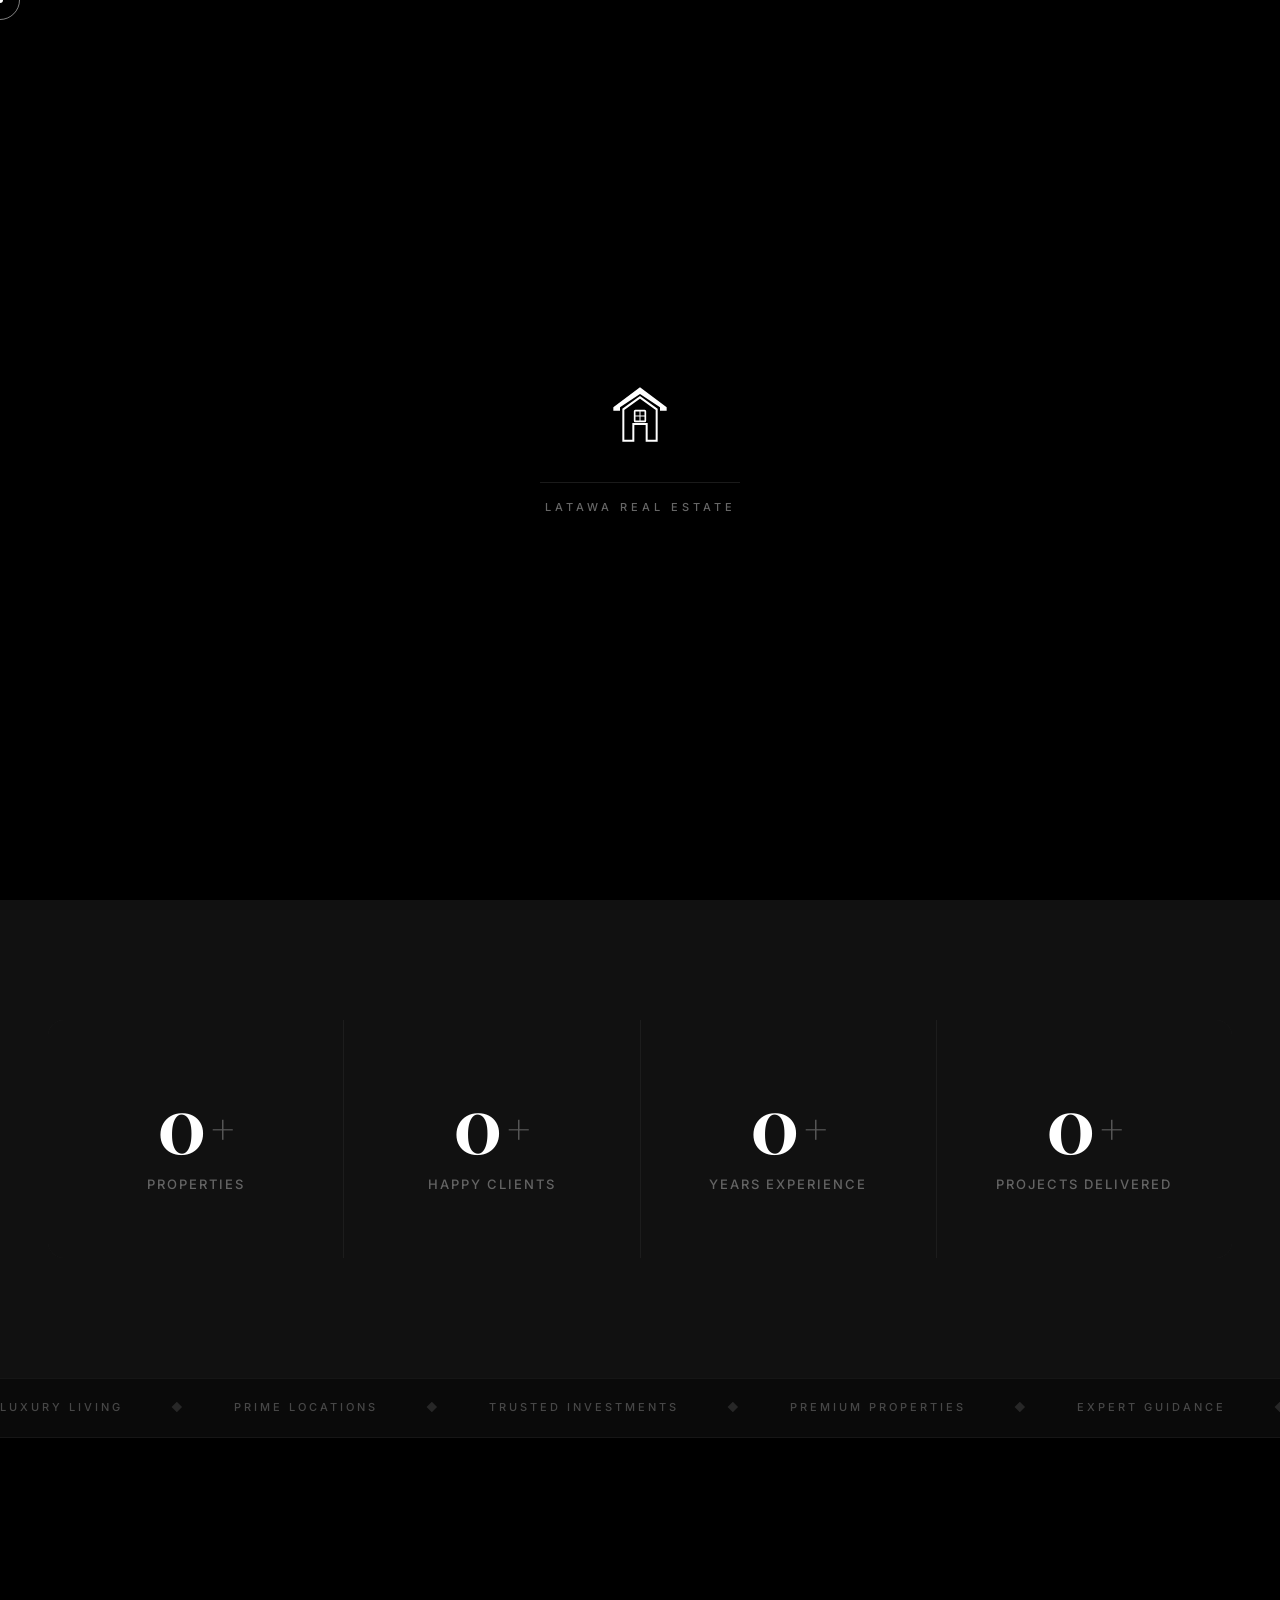
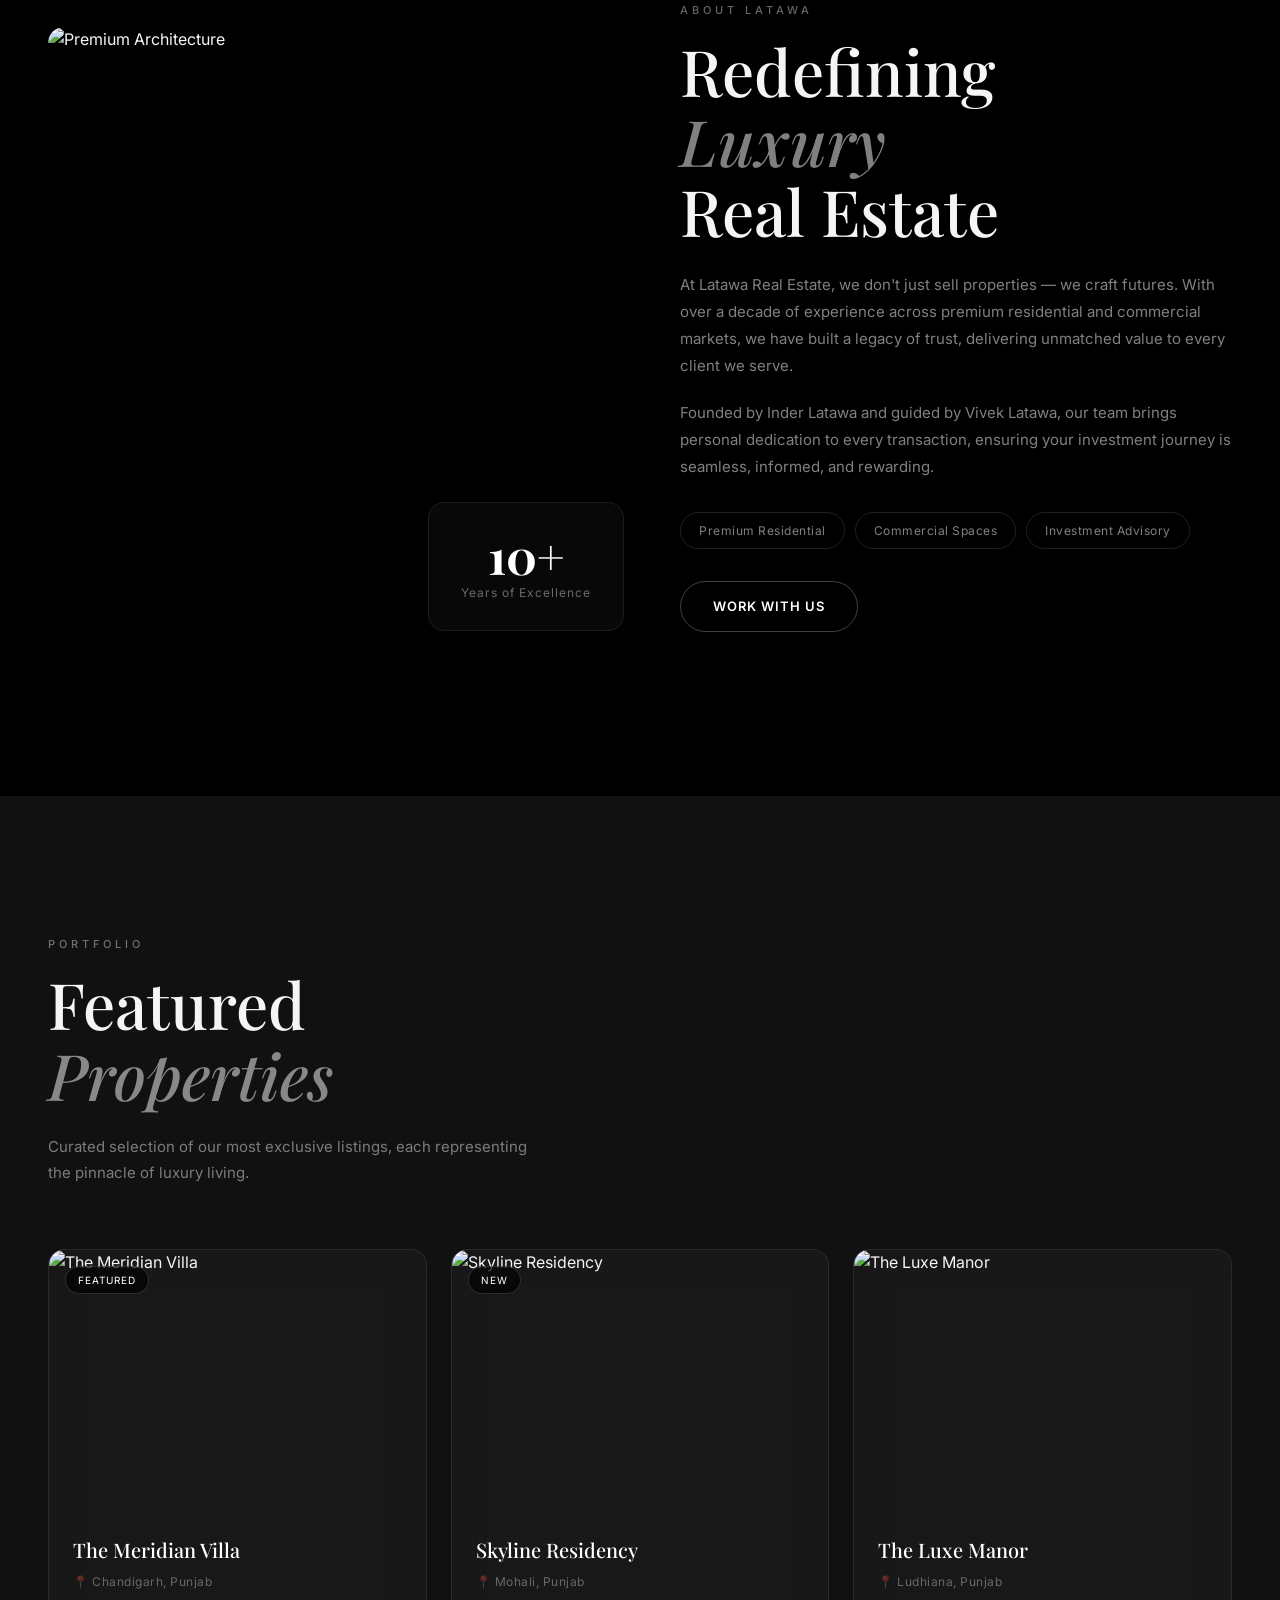
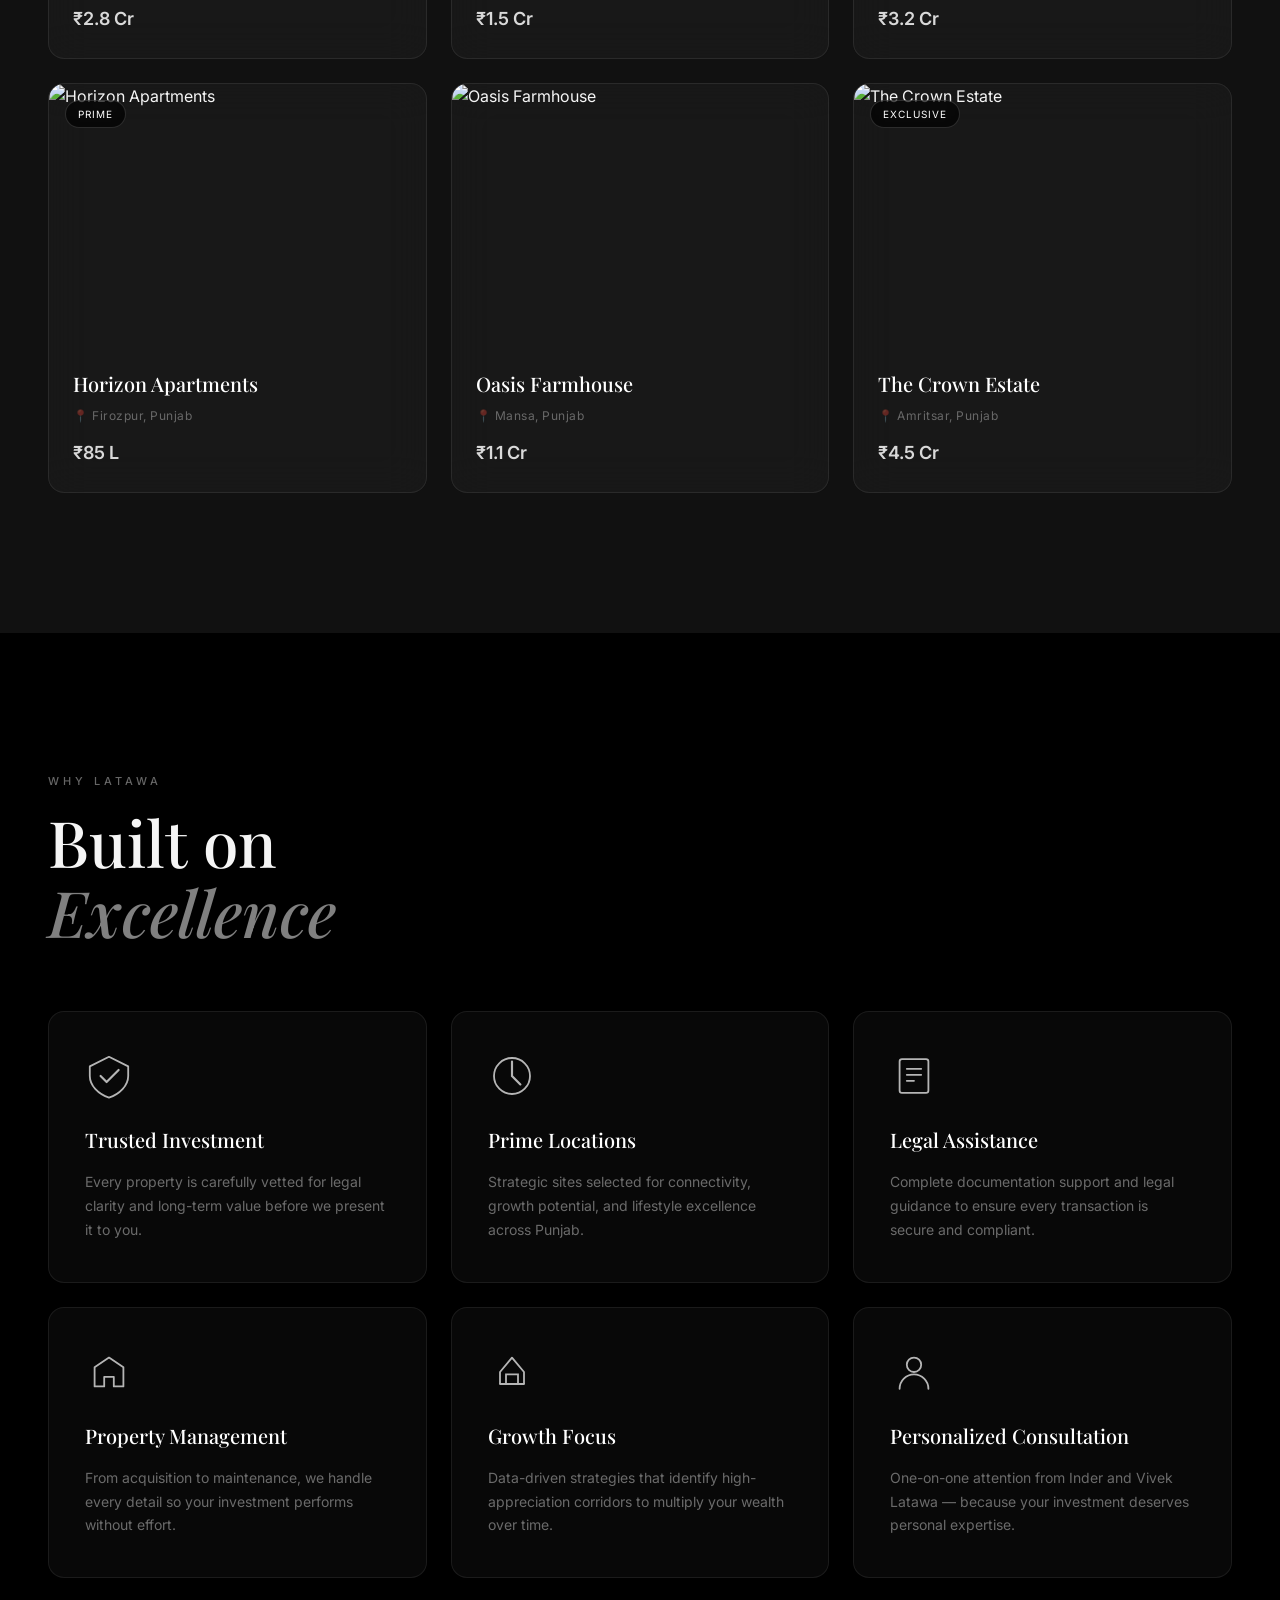
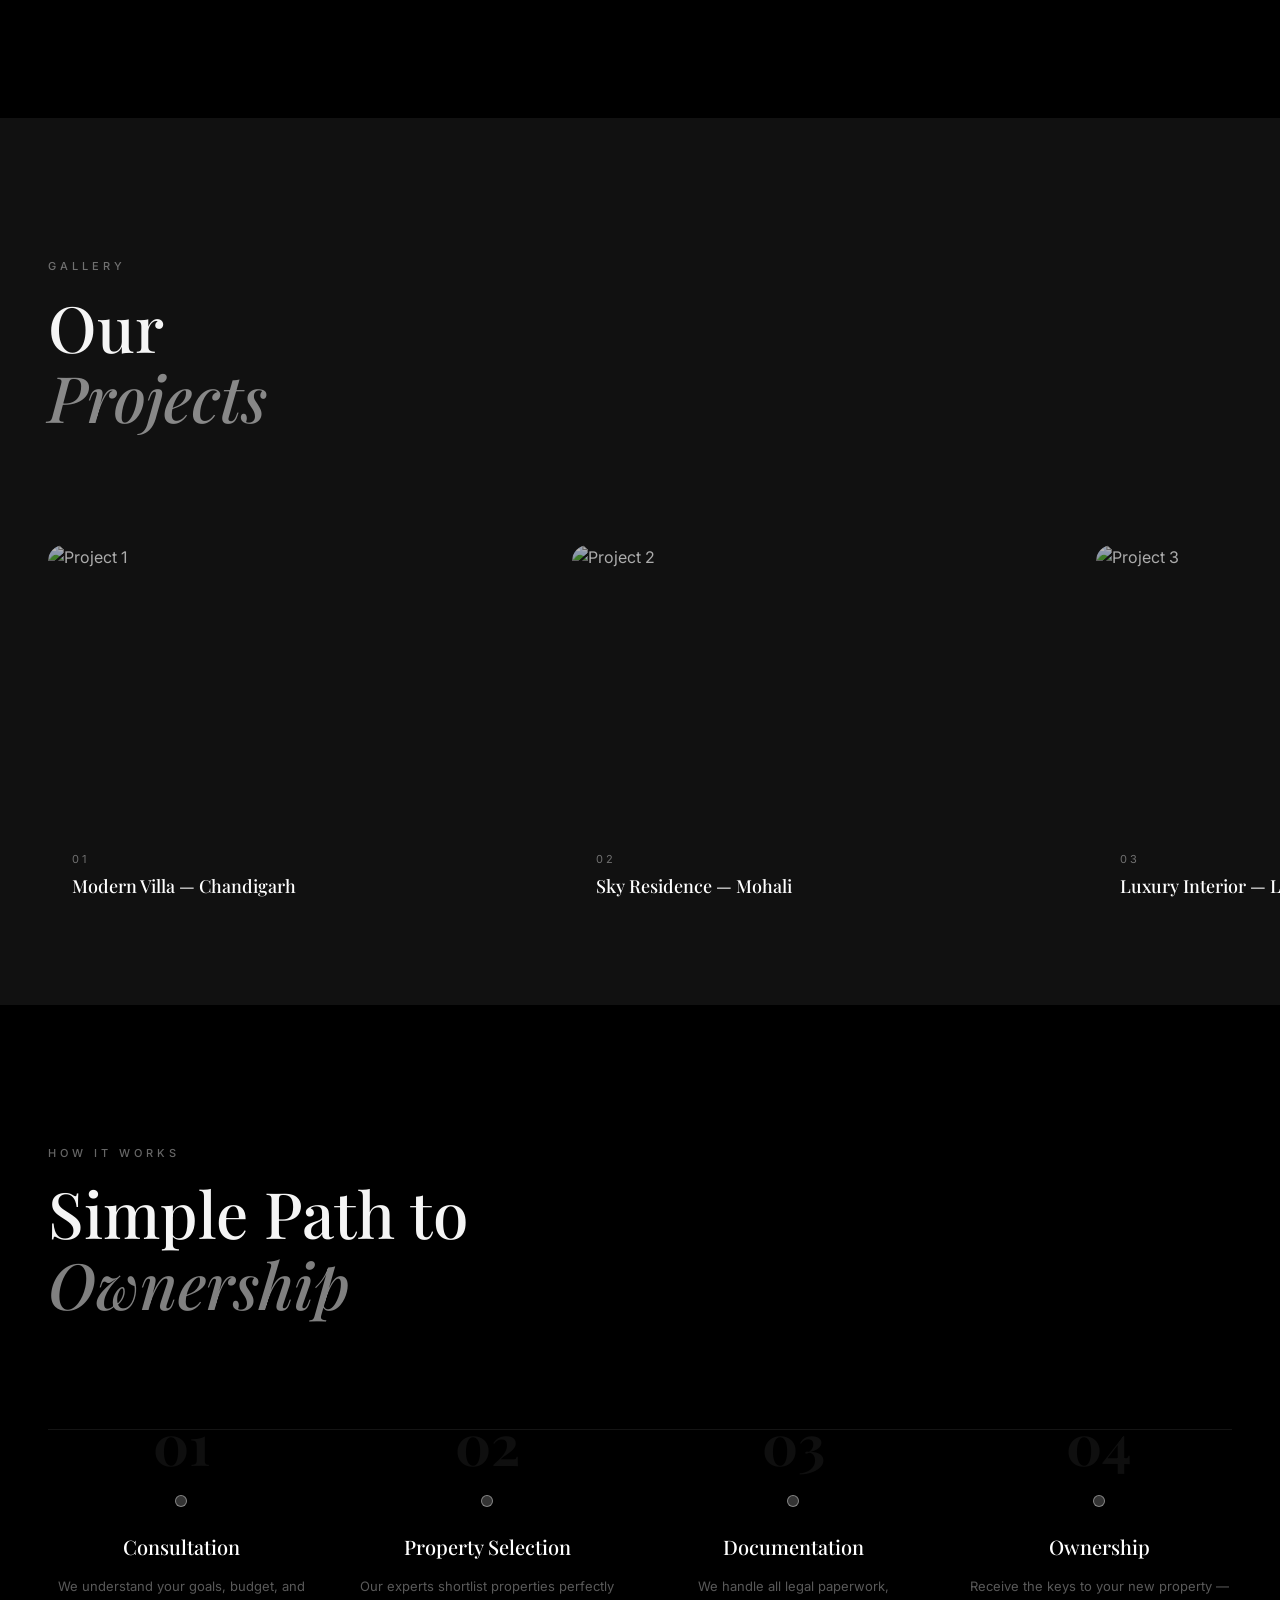
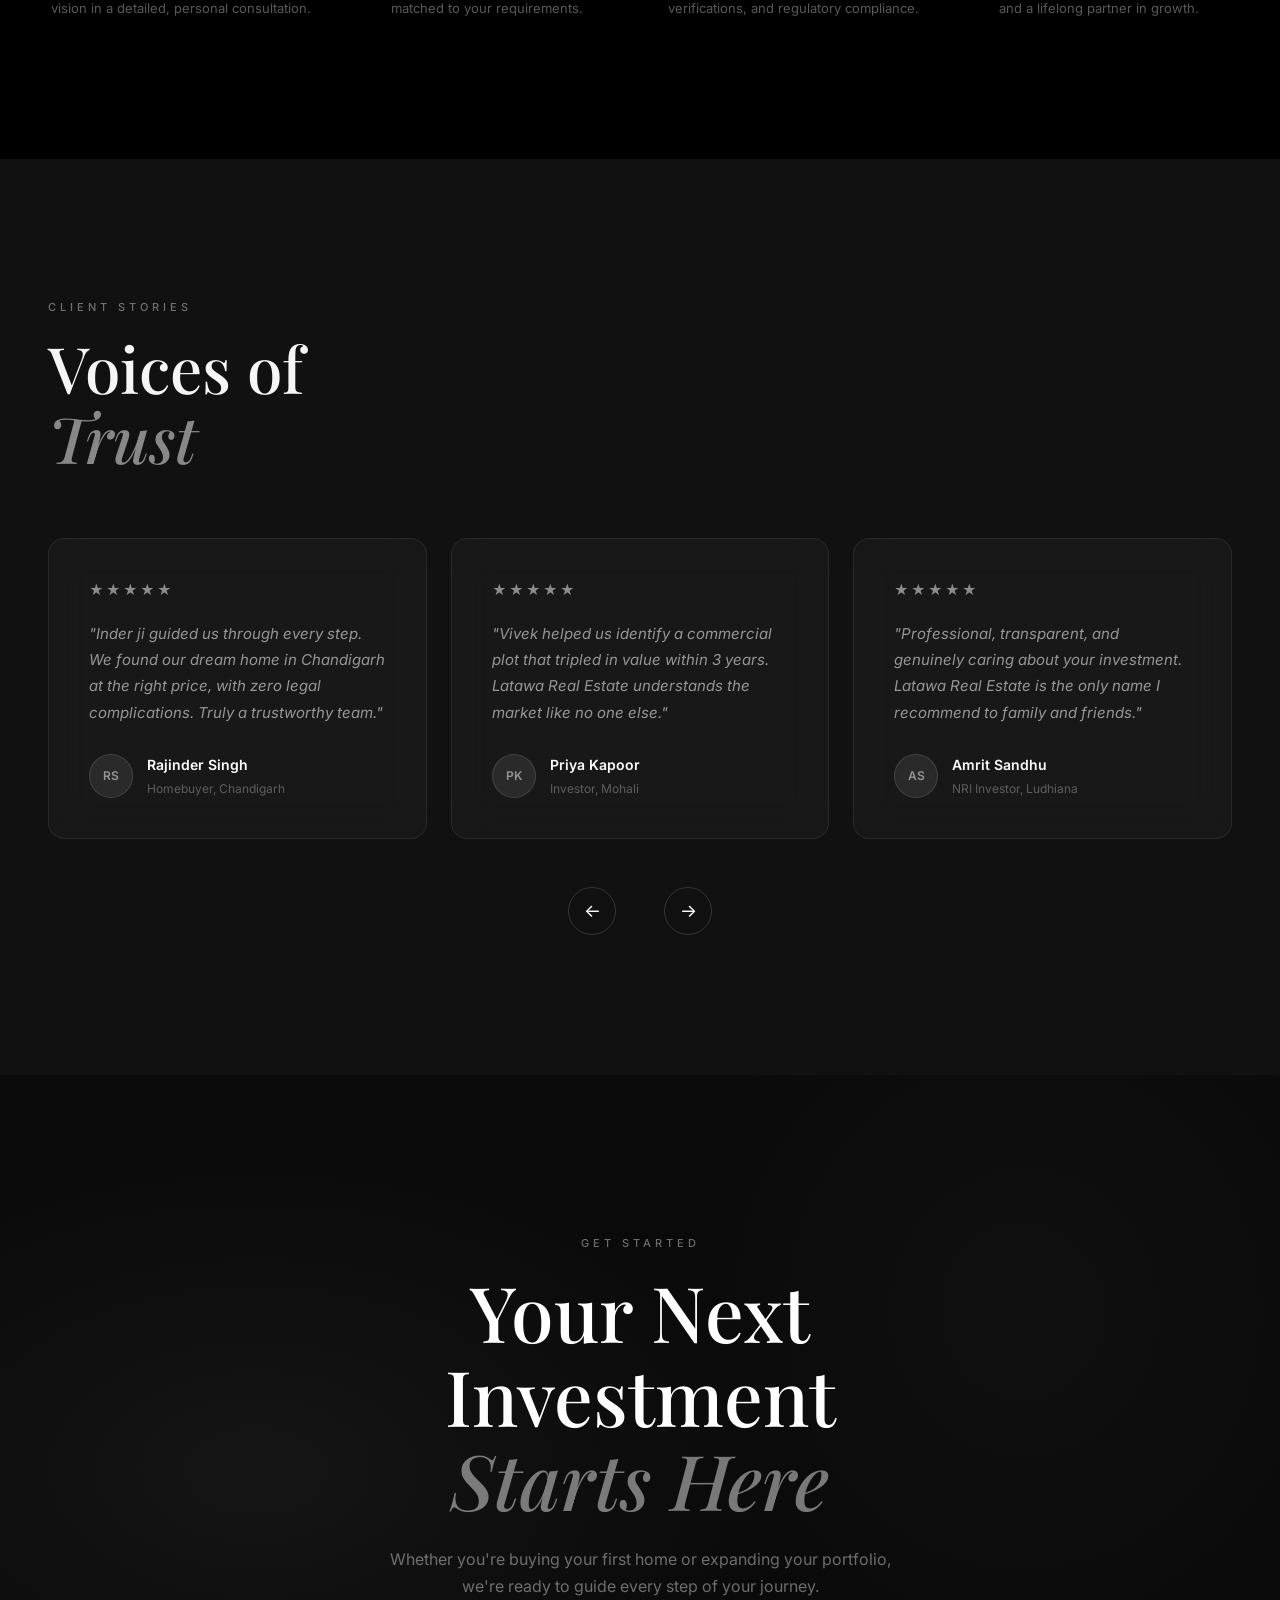
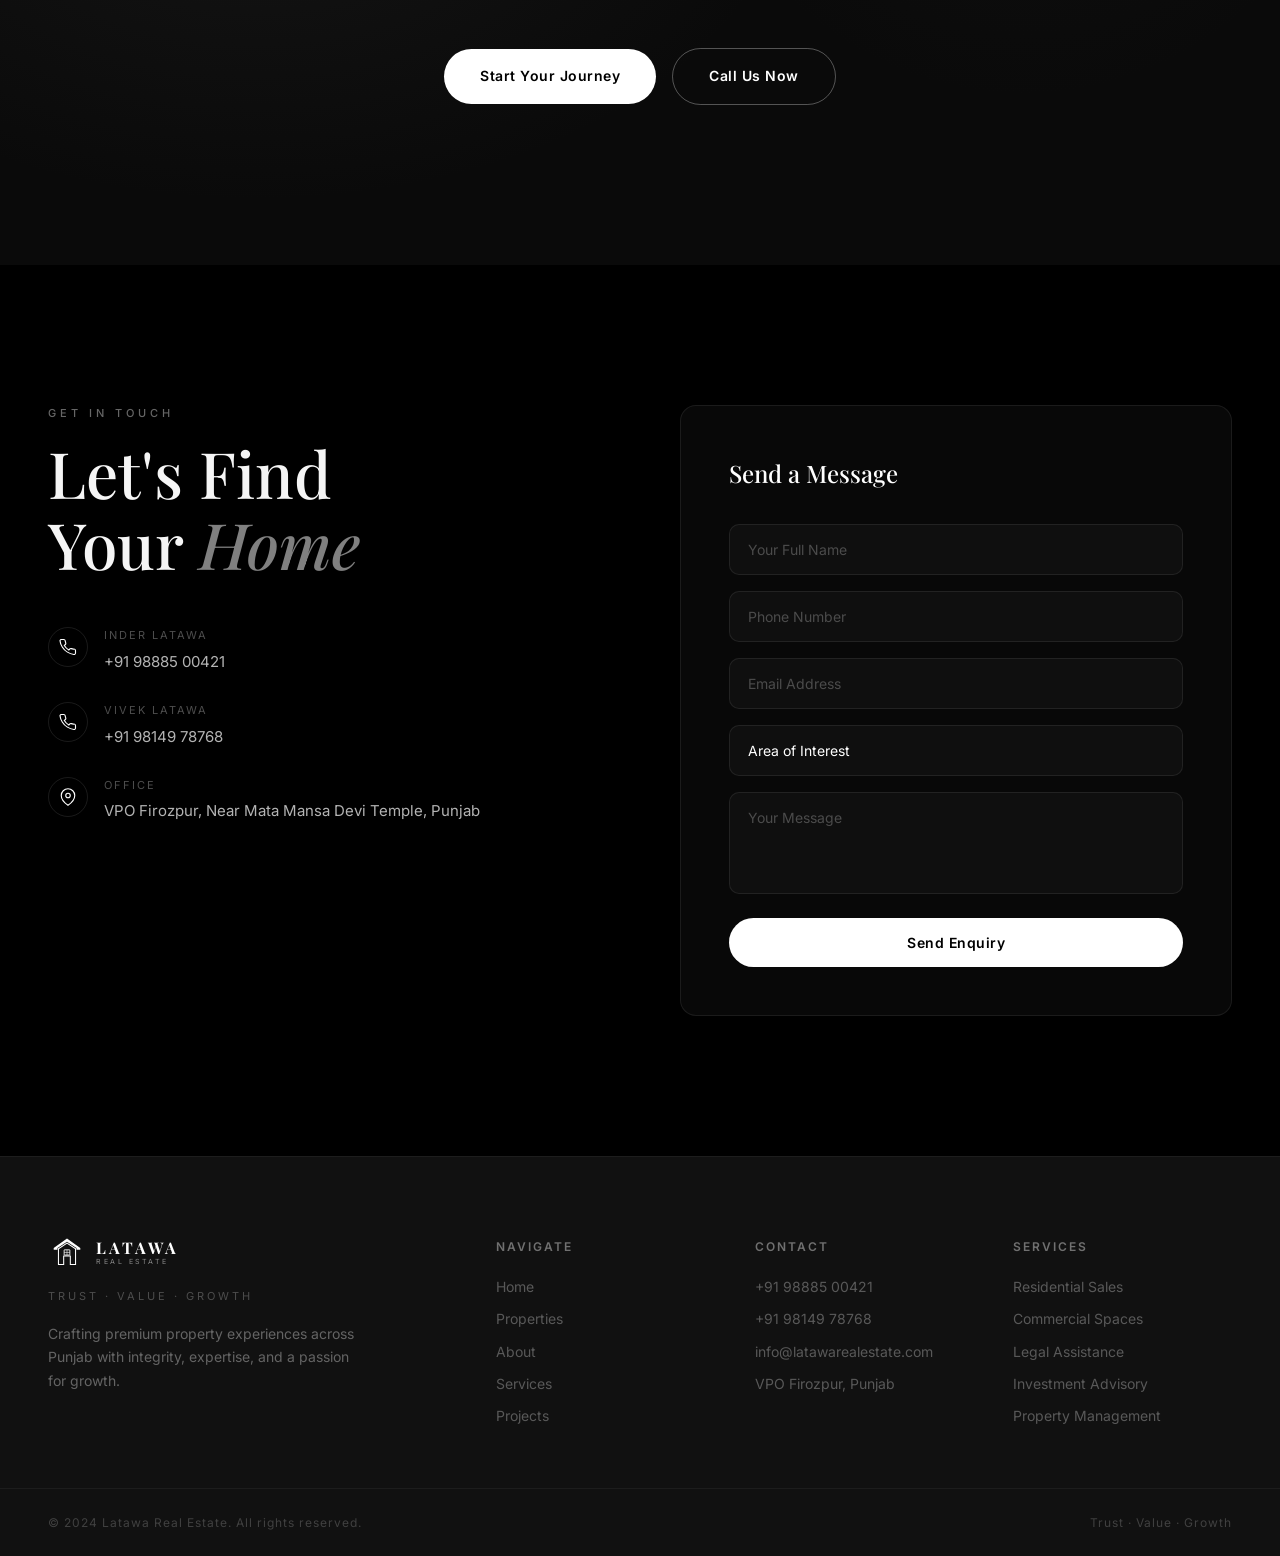
==== index.html @ dd22f83c "first commit" ====
<!DOCTYPE html>
<html lang="en">
<head>
  <meta charset="UTF-8" />
  <meta name="viewport" content="width=device-width, initial-scale=1.0" />
  <title>LATAWA REAL ESTATE — Trust • Value • Growth</title>
  <link rel="preconnect" href="https://fonts.googleapis.com" />
  <link rel="preconnect" href="https://fonts.gstatic.com" crossorigin />
  <link href="https://fonts.googleapis.com/css2?family=Playfair+Display:ital,wght@0,400;0,500;0,600;0,700;1,400;1,500&family=Inter:wght@300;400;500;600;700&display=swap" rel="stylesheet" />
  <!-- GSAP -->
  <script src="https://cdnjs.cloudflare.com/ajax/libs/gsap/3.12.5/gsap.min.js"></script>
  <script src="https://cdnjs.cloudflare.com/ajax/libs/gsap/3.12.5/ScrollTrigger.min.js"></script>
  <script src="https://cdnjs.cloudflare.com/ajax/libs/gsap/3.12.5/ScrollToPlugin.min.js"></script>
  <!-- Lenis -->
  <script src="https://cdn.jsdelivr.net/npm/@studio-freight/lenis@1.0.42/dist/lenis.umd.js"></script>
  <!-- SplitType -->
  <script src="https://cdn.jsdelivr.net/npm/split-type@0.3.4/umd/index.min.js"></script>
  <!-- Three.js -->
  <script src="https://cdnjs.cloudflare.com/ajax/libs/three.js/r128/three.min.js"></script>
  <link rel="stylesheet" href="style.css" />
</head>
<body>

  <!-- Mouse Follower -->
  <div class="cursor" id="cursor"></div>
  <div class="cursor-dot" id="cursorDot"></div>

  <!-- Preloader -->
  <div class="preloader" id="preloader">
    <div class="preloader-inner">
      <div class="preloader-logo">
        <svg viewBox="0 0 120 100" fill="none" xmlns="http://www.w3.org/2000/svg" class="logo-svg-pre">
          <path d="M60 5 L100 35 L100 40 L90 40 L90 35 L60 15 L30 35 L30 40 L20 40 L20 35 Z" fill="white"/>
          <path d="M35 38 L35 85 L50 85 L50 60 L70 60 L70 85 L85 85 L85 38 L60 20 Z" fill="none" stroke="white" stroke-width="3"/>
          <rect x="52" y="40" width="16" height="16" rx="1" fill="none" stroke="white" stroke-width="2.5"/>
          <line x1="60" y1="40" x2="60" y2="56" stroke="white" stroke-width="1.5"/>
          <line x1="52" y1="48" x2="68" y2="48" stroke="white" stroke-width="1.5"/>
        </svg>
      </div>
      <div class="preloader-bar"><div class="preloader-fill" id="preloaderFill"></div></div>
      <p class="preloader-text">LATAWA REAL ESTATE</p>
    </div>
  </div>

  <!-- Navigation -->
  <nav class="navbar" id="navbar">
    <div class="nav-container">
      <a href="#hero" class="nav-logo">
        <svg viewBox="0 0 80 66" fill="none" xmlns="http://www.w3.org/2000/svg" class="logo-svg">
          <path d="M40 3 L68 23 L68 27 L60 27 L60 23 L40 10 L20 23 L20 27 L12 27 L12 23 Z" fill="white"/>
          <path d="M22 25 L22 58 L33 58 L33 40 L47 40 L47 58 L58 58 L58 25 L40 13 Z" fill="none" stroke="white" stroke-width="2.2"/>
          <rect x="34" y="27" width="12" height="11" rx="0.5" fill="none" stroke="white" stroke-width="1.8"/>
          <line x1="40" y1="27" x2="40" y2="38" stroke="white" stroke-width="1.2"/>
          <line x1="34" y1="32.5" x2="46" y2="32.5" stroke="white" stroke-width="1.2"/>
        </svg>
        <div class="logo-text">
          <span class="logo-name">LATAWA</span>
          <span class="logo-sub">REAL ESTATE</span>
        </div>
      </a>
      <ul class="nav-links">
        <li><a href="#hero" class="nav-link">Home</a></li>
        <li><a href="#properties" class="nav-link">Properties</a></li>
        <li><a href="#about" class="nav-link">About</a></li>
        <li><a href="#services" class="nav-link">Services</a></li>
        <li><a href="#showcase" class="nav-link">Projects</a></li>
        <li><a href="#contact" class="nav-link contact-btn magnetic">Contact</a></li>
      </ul>
      <button class="hamburger" id="hamburger" aria-label="Menu">
        <span></span><span></span><span></span>
      </button>
    </div>
  </nav>

  <!-- Mobile Menu -->
  <div class="mobile-menu" id="mobileMenu">
    <ul>
      <li><a href="#hero" class="mob-link">Home</a></li>
      <li><a href="#properties" class="mob-link">Properties</a></li>
      <li><a href="#about" class="mob-link">About</a></li>
      <li><a href="#services" class="mob-link">Services</a></li>
      <li><a href="#showcase" class="mob-link">Projects</a></li>
      <li><a href="#contact" class="mob-link">Contact</a></li>
    </ul>
  </div>

  <!-- HERO -->
  <section class="hero" id="hero">
    <canvas id="heroCanvas"></canvas>
    <div class="hero-bg">
      <img src="https://images.unsplash.com/photo-1600596542815-ffad4c1539a9?w=1800&q=80&fit=crop" alt="Luxury Architecture" class="hero-img" />
      <div class="hero-overlay"></div>
    </div>
    <div class="hero-particles" id="heroParticles"></div>
    <div class="hero-content">
      <p class="hero-eyebrow reveal-text">Trust · Value · Growth</p>
      <h1 class="hero-headline">
        <span class="hero-line">Where Vision</span>
        <span class="hero-line hero-line-italic">Meets Valuable</span>
        <span class="hero-line">Real Estate</span>
      </h1>
      <p class="hero-sub reveal-text">Premium property investments designed for<br/>long-term growth and trust.</p>
      <div class="hero-btns reveal-text">
        <a href="#properties" class="btn-primary magnetic">Explore Properties</a>
        <a href="#contact" class="btn-ghost magnetic">Book Consultation</a>
      </div>
    </div>
    <div class="hero-scroll-indicator">
      <div class="scroll-line"></div>
      <span>Scroll</span>
    </div>
    <div class="hero-tagline-strip">
      <span>LATAWA REAL ESTATE</span>
      <span class="dot-sep">·</span>
      <span>TRUST</span>
      <span class="dot-sep">·</span>
      <span>VALUE</span>
      <span class="dot-sep">·</span>
      <span>GROWTH</span>
      <span class="dot-sep">·</span>
      <span>PREMIUM PROPERTIES</span>
      <span class="dot-sep">·</span>
      <span>SINCE 2014</span>
    </div>
  </section>

  <!-- TRUST STATS -->
  <section class="trust-section" id="trust">
    <div class="container">
      <div class="trust-grid">
        <div class="trust-card">
          <h2 class="trust-num" data-target="500">0</h2>
          <span class="trust-plus">+</span>
          <p class="trust-label">Properties</p>
        </div>
        <div class="trust-card">
          <h2 class="trust-num" data-target="100">0</h2>
          <span class="trust-plus">+</span>
          <p class="trust-label">Happy Clients</p>
        </div>
        <div class="trust-card">
          <h2 class="trust-num" data-target="10">0</h2>
          <span class="trust-plus">+</span>
          <p class="trust-label">Years Experience</p>
        </div>
        <div class="trust-card">
          <h2 class="trust-num" data-target="50">0</h2>
          <span class="trust-plus">+</span>
          <p class="trust-label">Projects Delivered</p>
        </div>
      </div>
    </div>
  </section>

  <!-- MARQUEE -->
  <div class="marquee-wrap">
    <div class="marquee-track">
      <span>LUXURY LIVING</span><span class="m-dot">◆</span>
      <span>PRIME LOCATIONS</span><span class="m-dot">◆</span>
      <span>TRUSTED INVESTMENTS</span><span class="m-dot">◆</span>
      <span>PREMIUM PROPERTIES</span><span class="m-dot">◆</span>
      <span>EXPERT GUIDANCE</span><span class="m-dot">◆</span>
      <span>LATAWA REAL ESTATE</span><span class="m-dot">◆</span>
      <span>LUXURY LIVING</span><span class="m-dot">◆</span>
      <span>PRIME LOCATIONS</span><span class="m-dot">◆</span>
      <span>TRUSTED INVESTMENTS</span><span class="m-dot">◆</span>
      <span>PREMIUM PROPERTIES</span><span class="m-dot">◆</span>
      <span>EXPERT GUIDANCE</span><span class="m-dot">◆</span>
      <span>LATAWA REAL ESTATE</span><span class="m-dot">◆</span>
    </div>
  </div>

  <!-- ABOUT -->
  <section class="about-section" id="about">
    <div class="container about-grid">
      <div class="about-image-wrap">
        <div class="about-img-frame">
          <img src="https://images.unsplash.com/photo-1512917774080-9991f1c4c750?w=800&q=80&fit=crop" alt="Premium Architecture" class="about-img parallax-img" />
        </div>
        <div class="about-float-card glass-card">
          <p class="float-num">10+</p>
          <p class="float-label">Years of Excellence</p>
        </div>
      </div>
      <div class="about-content">
        <p class="section-eyebrow">About Latawa</p>
        <h2 class="section-heading split-heading">Redefining<br/><em>Luxury</em><br/>Real Estate</h2>
        <p class="about-para">At Latawa Real Estate, we don't just sell properties — we craft futures. With over a decade of experience across premium residential and commercial markets, we have built a legacy of trust, delivering unmatched value to every client we serve.</p>
        <p class="about-para">Founded by Inder Latawa and guided by Vivek Latawa, our team brings personal dedication to every transaction, ensuring your investment journey is seamless, informed, and rewarding.</p>
        <div class="about-tags">
          <span class="tag">Premium Residential</span>
          <span class="tag">Commercial Spaces</span>
          <span class="tag">Investment Advisory</span>
        </div>
        <a href="#contact" class="btn-outline magnetic">Work With Us</a>
      </div>
    </div>
  </section>

  <!-- FEATURED PROPERTIES -->
  <section class="properties-section" id="properties">
    <div class="container">
      <div class="section-header">
        <p class="section-eyebrow">Portfolio</p>
        <h2 class="section-heading split-heading">Featured<br/><em>Properties</em></h2>
        <p class="section-desc">Curated selection of our most exclusive listings, each representing the pinnacle of luxury living.</p>
      </div>
      <div class="properties-grid">

        <div class="prop-card glass-card">
          <div class="prop-img-wrap">
            <img src="https://images.unsplash.com/photo-1600585154340-be6161a56a0c?w=600&q=80&fit=crop" alt="The Meridian Villa" class="prop-img" />
            <div class="prop-overlay">
              <a href="#contact" class="prop-view-btn magnetic">View Details</a>
            </div>
            <span class="prop-badge">Featured</span>
          </div>
          <div class="prop-info">
            <h3 class="prop-name">The Meridian Villa</h3>
            <p class="prop-loc">📍 Chandigarh, Punjab</p>
            <p class="prop-price">₹2.8 Cr</p>
          </div>
        </div>

        <div class="prop-card glass-card">
          <div class="prop-img-wrap">
            <img src="https://images.unsplash.com/photo-1613490493576-7fde63acd811?w=600&q=80&fit=crop" alt="Skyline Residency" class="prop-img" />
            <div class="prop-overlay">
              <a href="#contact" class="prop-view-btn magnetic">View Details</a>
            </div>
            <span class="prop-badge">New</span>
          </div>
          <div class="prop-info">
            <h3 class="prop-name">Skyline Residency</h3>
            <p class="prop-loc">📍 Mohali, Punjab</p>
            <p class="prop-price">₹1.5 Cr</p>
          </div>
        </div>

        <div class="prop-card glass-card">
          <div class="prop-img-wrap">
            <img src="https://images.unsplash.com/photo-1580587771525-78b9dba3b914?w=600&q=80&fit=crop" alt="The Luxe Manor" class="prop-img" />
            <div class="prop-overlay">
              <a href="#contact" class="prop-view-btn magnetic">View Details</a>
            </div>
          </div>
          <div class="prop-info">
            <h3 class="prop-name">The Luxe Manor</h3>
            <p class="prop-loc">📍 Ludhiana, Punjab</p>
            <p class="prop-price">₹3.2 Cr</p>
          </div>
        </div>

        <div class="prop-card glass-card">
          <div class="prop-img-wrap">
            <img src="https://images.unsplash.com/photo-1628744448840-55bdb2497bd4?w=600&q=80&fit=crop" alt="Horizon Apartments" class="prop-img" />
            <div class="prop-overlay">
              <a href="#contact" class="prop-view-btn magnetic">View Details</a>
            </div>
            <span class="prop-badge">Prime</span>
          </div>
          <div class="prop-info">
            <h3 class="prop-name">Horizon Apartments</h3>
            <p class="prop-loc">📍 Firozpur, Punjab</p>
            <p class="prop-price">₹85 L</p>
          </div>
        </div>

        <div class="prop-card glass-card">
          <div class="prop-img-wrap">
            <img src="https://images.unsplash.com/photo-1600566753376-12c8ab7fb75b?w=600&q=80&fit=crop" alt="Oasis Farmhouse" class="prop-img" />
            <div class="prop-overlay">
              <a href="#contact" class="prop-view-btn magnetic">View Details</a>
            </div>
          </div>
          <div class="prop-info">
            <h3 class="prop-name">Oasis Farmhouse</h3>
            <p class="prop-loc">📍 Mansa, Punjab</p>
            <p class="prop-price">₹1.1 Cr</p>
          </div>
        </div>

        <div class="prop-card glass-card">
          <div class="prop-img-wrap">
            <img src="https://images.unsplash.com/photo-1570129477492-45c003edd2be?w=600&q=80&fit=crop" alt="The Crown Estate" class="prop-img" />
            <div class="prop-overlay">
              <a href="#contact" class="prop-view-btn magnetic">View Details</a>
            </div>
            <span class="prop-badge">Exclusive</span>
          </div>
          <div class="prop-info">
            <h3 class="prop-name">The Crown Estate</h3>
            <p class="prop-loc">📍 Amritsar, Punjab</p>
            <p class="prop-price">₹4.5 Cr</p>
          </div>
        </div>

      </div>
    </div>
  </section>

  <!-- WHY CHOOSE US -->
  <section class="services-section" id="services">
    <div class="container">
      <div class="section-header">
        <p class="section-eyebrow">Why Latawa</p>
        <h2 class="section-heading split-heading">Built on<br/><em>Excellence</em></h2>
      </div>
      <div class="services-grid">
        <div class="service-card glass-card">
          <div class="service-icon">
            <svg viewBox="0 0 40 40" fill="none"><path d="M20 4L36 12V20C36 28 28.8 35.2 20 38C11.2 35.2 4 28 4 20V12L20 4Z" stroke="white" stroke-width="1.5" stroke-linejoin="round"/><path d="M13 20L18 25L28 15" stroke="white" stroke-width="1.8" stroke-linecap="round" stroke-linejoin="round"/></svg>
          </div>
          <h3 class="service-title">Trusted Investment</h3>
          <p class="service-desc">Every property is carefully vetted for legal clarity and long-term value before we present it to you.</p>
        </div>
        <div class="service-card glass-card">
          <div class="service-icon">
            <svg viewBox="0 0 40 40" fill="none"><circle cx="20" cy="20" r="15" stroke="white" stroke-width="1.5"/><path d="M20 8V20L27 27" stroke="white" stroke-width="1.8" stroke-linecap="round"/></svg>
          </div>
          <h3 class="service-title">Prime Locations</h3>
          <p class="service-desc">Strategic sites selected for connectivity, growth potential, and lifestyle excellence across Punjab.</p>
        </div>
        <div class="service-card glass-card">
          <div class="service-icon">
            <svg viewBox="0 0 40 40" fill="none"><rect x="8" y="6" width="24" height="28" rx="2" stroke="white" stroke-width="1.5"/><path d="M14 14H26M14 19H26M14 24H20" stroke="white" stroke-width="1.5" stroke-linecap="round"/></svg>
          </div>
          <h3 class="service-title">Legal Assistance</h3>
          <p class="service-desc">Complete documentation support and legal guidance to ensure every transaction is secure and compliant.</p>
        </div>
        <div class="service-card glass-card">
          <div class="service-icon">
            <svg viewBox="0 0 40 40" fill="none"><path d="M8 32V16L20 8L32 16V32H24V24H16V32H8Z" stroke="white" stroke-width="1.5" stroke-linejoin="round"/></svg>
          </div>
          <h3 class="service-title">Property Management</h3>
          <p class="service-desc">From acquisition to maintenance, we handle every detail so your investment performs without effort.</p>
        </div>
        <div class="service-card glass-card">
          <div class="service-icon">
            <svg viewBox="0 0 40 40" fill="none"><path d="M10 30L10 20L20 8L30 20V30" stroke="white" stroke-width="1.5" stroke-linejoin="round"/><polyline points="10,30 30,30" stroke="white" stroke-width="1.5" stroke-linecap="round"/><path d="M15 30V22H25V30" stroke="white" stroke-width="1.5"/></svg>
          </div>
          <h3 class="service-title">Growth Focus</h3>
          <p class="service-desc">Data-driven strategies that identify high-appreciation corridors to multiply your wealth over time.</p>
        </div>
        <div class="service-card glass-card">
          <div class="service-icon">
            <svg viewBox="0 0 40 40" fill="none"><circle cx="20" cy="14" r="6" stroke="white" stroke-width="1.5"/><path d="M8 34C8 27.4 13.4 22 20 22C26.6 22 32 27.4 32 34" stroke="white" stroke-width="1.5" stroke-linecap="round"/></svg>
          </div>
          <h3 class="service-title">Personalized Consultation</h3>
          <p class="service-desc">One-on-one attention from Inder and Vivek Latawa — because your investment deserves personal expertise.</p>
        </div>
      </div>
    </div>
  </section>

  <!-- SHOWCASE HORIZONTAL SCROLL -->
  <section class="showcase-section" id="showcase">
    <div class="section-header container">
      <p class="section-eyebrow">Gallery</p>
      <h2 class="section-heading split-heading">Our<br/><em>Projects</em></h2>
    </div>
    <div class="showcase-pin" id="showcasePin">
      <div class="showcase-track" id="showcaseTrack">
        <div class="showcase-slide">
          <img src="https://images.unsplash.com/photo-1600607687939-ce8a6c25118c?w=900&q=80&fit=crop" alt="Project 1" />
          <div class="slide-label"><span>01</span><p>Modern Villa — Chandigarh</p></div>
        </div>
        <div class="showcase-slide">
          <img src="https://images.unsplash.com/photo-1600047509807-ba8f99d2cdde?w=900&q=80&fit=crop" alt="Project 2" />
          <div class="slide-label"><span>02</span><p>Sky Residence — Mohali</p></div>
        </div>
        <div class="showcase-slide">
          <img src="https://images.unsplash.com/photo-1600566753190-17f0baa2a6c3?w=900&q=80&fit=crop" alt="Project 3" />
          <div class="slide-label"><span>03</span><p>Luxury Interior — Ludhiana</p></div>
        </div>
        <div class="showcase-slide">
          <img src="https://images.unsplash.com/photo-1512917774080-9991f1c4c750?w=900&q=80&fit=crop" alt="Project 4" />
          <div class="slide-label"><span>04</span><p>Elite Estate — Amritsar</p></div>
        </div>
        <div class="showcase-slide">
          <img src="https://images.unsplash.com/photo-1560448204-e02f11c3d0e2?w=900&q=80&fit=crop" alt="Project 5" />
          <div class="slide-label"><span>05</span><p>Premium Apartment — Firozpur</p></div>
        </div>
      </div>
    </div>
  </section>

  <!-- PROCESS -->
  <section class="process-section" id="process">
    <div class="container">
      <div class="section-header">
        <p class="section-eyebrow">How It Works</p>
        <h2 class="section-heading split-heading">Simple Path to<br/><em>Ownership</em></h2>
      </div>
      <div class="process-timeline">
        <div class="process-line"><div class="process-line-fill" id="processLineFill"></div></div>
        <div class="process-steps">
          <div class="process-step">
            <div class="step-num">01</div>
            <div class="step-dot"></div>
            <h3 class="step-title">Consultation</h3>
            <p class="step-desc">We understand your goals, budget, and vision in a detailed, personal consultation.</p>
          </div>
          <div class="process-step">
            <div class="step-num">02</div>
            <div class="step-dot"></div>
            <h3 class="step-title">Property Selection</h3>
            <p class="step-desc">Our experts shortlist properties perfectly matched to your requirements.</p>
          </div>
          <div class="process-step">
            <div class="step-num">03</div>
            <div class="step-dot"></div>
            <h3 class="step-title">Documentation</h3>
            <p class="step-desc">We handle all legal paperwork, verifications, and regulatory compliance.</p>
          </div>
          <div class="process-step">
            <div class="step-num">04</div>
            <div class="step-dot"></div>
            <h3 class="step-title">Ownership</h3>
            <p class="step-desc">Receive the keys to your new property — and a lifelong partner in growth.</p>
          </div>
        </div>
      </div>
    </div>
  </section>

  <!-- TESTIMONIALS -->
  <section class="testimonials-section" id="testimonials">
    <div class="container">
      <div class="section-header">
        <p class="section-eyebrow">Client Stories</p>
        <h2 class="section-heading split-heading">Voices of<br/><em>Trust</em></h2>
      </div>
      <div class="testimonials-slider">
        <div class="testi-track" id="testiTrack">

          <div class="testi-card glass-card">
            <div class="testi-stars">★★★★★</div>
            <p class="testi-text">"Inder ji guided us through every step. We found our dream home in Chandigarh at the right price, with zero legal complications. Truly a trustworthy team."</p>
            <div class="testi-author">
              <div class="testi-avatar">RS</div>
              <div><p class="testi-name">Rajinder Singh</p><p class="testi-role">Homebuyer, Chandigarh</p></div>
            </div>
          </div>

          <div class="testi-card glass-card">
            <div class="testi-stars">★★★★★</div>
            <p class="testi-text">"Vivek helped us identify a commercial plot that tripled in value within 3 years. Latawa Real Estate understands the market like no one else."</p>
            <div class="testi-author">
              <div class="testi-avatar">PK</div>
              <div><p class="testi-name">Priya Kapoor</p><p class="testi-role">Investor, Mohali</p></div>
            </div>
          </div>

          <div class="testi-card glass-card">
            <div class="testi-stars">★★★★★</div>
            <p class="testi-text">"Professional, transparent, and genuinely caring about your investment. Latawa Real Estate is the only name I recommend to family and friends."</p>
            <div class="testi-author">
              <div class="testi-avatar">AS</div>
              <div><p class="testi-name">Amrit Sandhu</p><p class="testi-role">NRI Investor, Ludhiana</p></div>
            </div>
          </div>

          <div class="testi-card glass-card">
            <div class="testi-stars">★★★★★</div>
            <p class="testi-text">"From the very first meeting, I knew I was in safe hands. The documentation was handled perfectly and the handover was seamless. Exceptional service."</p>
            <div class="testi-author">
              <div class="testi-avatar">MK</div>
              <div><p class="testi-name">Manpreet Kaur</p><p class="testi-role">Homeowner, Firozpur</p></div>
            </div>
          </div>

        </div>
        <div class="testi-controls">
          <button class="testi-btn" id="testiPrev" aria-label="Previous">←</button>
          <div class="testi-dots" id="testiDots"></div>
          <button class="testi-btn" id="testiNext" aria-label="Next">→</button>
        </div>
      </div>
    </div>
  </section>

  <!-- CTA -->
  <section class="cta-section" id="cta">
    <div class="cta-mesh" id="ctaMesh"></div>
    <div class="container cta-inner">
      <p class="section-eyebrow">Get Started</p>
      <h2 class="cta-heading split-heading">Your Next Investment<br/><em>Starts Here</em></h2>
      <p class="cta-sub">Whether you're buying your first home or expanding your portfolio,<br/>we're ready to guide every step of your journey.</p>
      <div class="cta-btns">
        <a href="#contact" class="btn-primary magnetic">Start Your Journey</a>
        <a href="tel:+919988500421" class="btn-ghost magnetic">Call Us Now</a>
      </div>
    </div>
  </section>

  <!-- CONTACT -->
  <section class="contact-section" id="contact">
    <div class="container contact-grid">
      <div class="contact-info">
        <p class="section-eyebrow">Get In Touch</p>
        <h2 class="section-heading split-heading">Let's Find<br/>Your <em>Home</em></h2>
        <div class="contact-details">
          <div class="contact-item">
            <div class="contact-icon">
              <svg viewBox="0 0 24 24" fill="none"><path d="M22 16.92v3a2 2 0 01-2.18 2 19.79 19.79 0 01-8.63-3.07A19.5 19.5 0 014.36 12 19.79 19.79 0 011.3 3.44 2 2 0 013.28 2h3a2 2 0 012 1.72 12.84 12.84 0 00.7 2.81 2 2 0 01-.45 2.11L7.09 9.91a16 16 0 006 6l1.27-1.27a2 2 0 012.11-.45 12.84 12.84 0 002.81.7A2 2 0 0122 16.92z" stroke="white" stroke-width="1.5"/></svg>
            </div>
            <div>
              <p class="contact-label">Inder Latawa</p>
              <a href="tel:+919988500421" class="contact-value">+91 98885 00421</a>
            </div>
          </div>
          <div class="contact-item">
            <div class="contact-icon">
              <svg viewBox="0 0 24 24" fill="none"><path d="M22 16.92v3a2 2 0 01-2.18 2 19.79 19.79 0 01-8.63-3.07A19.5 19.5 0 014.36 12 19.79 19.79 0 011.3 3.44 2 2 0 013.28 2h3a2 2 0 012 1.72 12.84 12.84 0 00.7 2.81 2 2 0 01-.45 2.11L7.09 9.91a16 16 0 006 6l1.27-1.27a2 2 0 012.11-.45 12.84 12.84 0 002.81.7A2 2 0 0122 16.92z" stroke="white" stroke-width="1.5"/></svg>
            </div>
            <div>
              <p class="contact-label">Vivek Latawa</p>
              <a href="tel:+919814978768" class="contact-value">+91 98149 78768</a>
            </div>
          </div>
          <div class="contact-item">
            <div class="contact-icon">
              <svg viewBox="0 0 24 24" fill="none"><path d="M21 10c0 7-9 13-9 13s-9-6-9-13a9 9 0 0118 0z" stroke="white" stroke-width="1.5"/><circle cx="12" cy="10" r="3" stroke="white" stroke-width="1.5"/></svg>
            </div>
            <div>
              <p class="contact-label">Office</p>
              <p class="contact-value">VPO Firozpur, Near Mata Mansa Devi Temple, Punjab</p>
            </div>
          </div>
        </div>
      </div>
      <div class="contact-form-wrap glass-card">
        <h3 class="form-title">Send a Message</h3>
        <form class="contact-form" id="contactForm" onsubmit="handleFormSubmit(event)">
          <div class="form-group">
            <input type="text" name="name" placeholder="Your Full Name" required class="form-input" />
          </div>
          <div class="form-group">
            <input type="tel" name="phone" placeholder="Phone Number" required class="form-input" />
          </div>
          <div class="form-group">
            <input type="email" name="email" placeholder="Email Address" class="form-input" />
          </div>
          <div class="form-group">
            <select name="interest" class="form-input form-select">
              <option value="" disabled selected>Area of Interest</option>
              <option>Residential Property</option>
              <option>Commercial Space</option>
              <option>Investment Advisory</option>
              <option>Property Management</option>
            </select>
          </div>
          <div class="form-group">
            <textarea name="message" placeholder="Your Message" rows="4" class="form-input"></textarea>
          </div>
          <button type="submit" class="btn-primary full-width magnetic">Send Enquiry</button>
        </form>
      </div>
    </div>
  </section>

  <!-- FOOTER -->
  <footer class="footer" id="footer">
    <div class="footer-top container">
      <div class="footer-brand">
        <a href="#hero" class="nav-logo footer-logo">
          <svg viewBox="0 0 80 66" fill="none" xmlns="http://www.w3.org/2000/svg" class="logo-svg">
            <path d="M40 3 L68 23 L68 27 L60 27 L60 23 L40 10 L20 23 L20 27 L12 27 L12 23 Z" fill="white"/>
            <path d="M22 25 L22 58 L33 58 L33 40 L47 40 L47 58 L58 58 L58 25 L40 13 Z" fill="none" stroke="white" stroke-width="2.2"/>
            <rect x="34" y="27" width="12" height="11" rx="0.5" fill="none" stroke="white" stroke-width="1.8"/>
            <line x1="40" y1="27" x2="40" y2="38" stroke="white" stroke-width="1.2"/>
            <line x1="34" y1="32.5" x2="46" y2="32.5" stroke="white" stroke-width="1.2"/>
          </svg>
          <div class="logo-text">
            <span class="logo-name">LATAWA</span>
            <span class="logo-sub">REAL ESTATE</span>
          </div>
        </a>
        <p class="footer-tagline">Trust · Value · Growth</p>
        <p class="footer-about">Crafting premium property experiences across Punjab with integrity, expertise, and a passion for growth.</p>
      </div>
      <div class="footer-links-wrap">
        <div class="footer-col">
          <h4 class="footer-col-title">Navigate</h4>
          <ul>
            <li><a href="#hero">Home</a></li>
            <li><a href="#properties">Properties</a></li>
            <li><a href="#about">About</a></li>
            <li><a href="#services">Services</a></li>
            <li><a href="#showcase">Projects</a></li>
          </ul>
        </div>
        <div class="footer-col">
          <h4 class="footer-col-title">Contact</h4>
          <ul>
            <li><a href="tel:+919988500421">+91 98885 00421</a></li>
            <li><a href="tel:+919814978768">+91 98149 78768</a></li>
            <li><a href="mailto:info@latawarealestate.com">info@latawarealestate.com</a></li>
            <li>VPO Firozpur, Punjab</li>
          </ul>
        </div>
        <div class="footer-col">
          <h4 class="footer-col-title">Services</h4>
          <ul>
            <li>Residential Sales</li>
            <li>Commercial Spaces</li>
            <li>Legal Assistance</li>
            <li>Investment Advisory</li>
            <li>Property Management</li>
          </ul>
        </div>
      </div>
    </div>
    <div class="footer-bottom container">
      <p>© 2024 Latawa Real Estate. All rights reserved.</p>
      <p class="footer-credit">Trust · Value · Growth</p>
    </div>
  </footer>

  <script src="script.js"></script>
</body>
</html>
---- style.css ----
/* =============================================
   LATAWA REAL ESTATE — style.css
   ============================================= */

*, *::before, *::after { box-sizing: border-box; margin: 0; padding: 0; }

:root {
  --black: #000000;
  --dark: #0a0a0a;
  --dark2: #111111;
  --dark3: #1a1a1a;
  --silver: #D9D9D9;
  --offwhite: #F5F5F5;
  --white: #ffffff;
  --platinum: linear-gradient(135deg, #e8e8e8 0%, #c0c0c0 50%, #e8e8e8 100%);
  --glass-bg: rgba(255,255,255,0.03);
  --glass-border: rgba(255,255,255,0.08);
  --glass-hover: rgba(255,255,255,0.06);
  --container: 1400px;
  --radius: 16px;
  --radius-sm: 10px;
  --transition: 0.4s cubic-bezier(0.25, 0.46, 0.45, 0.94);
}

html { scroll-behavior: smooth; }

body {
  background: var(--black);
  color: var(--offwhite);
  font-family: 'Inter', sans-serif;
  font-size: 16px;
  line-height: 1.6;
  overflow-x: hidden;
  cursor: none;
}

a { color: inherit; text-decoration: none; }
ul { list-style: none; }
img { display: block; width: 100%; height: 100%; object-fit: cover; }
button { cursor: none; border: none; background: none; font-family: 'Inter', sans-serif; }

/* ---- SCROLLBAR ---- */
::-webkit-scrollbar { width: 4px; }
::-webkit-scrollbar-track { background: var(--black); }
::-webkit-scrollbar-thumb { background: #333; border-radius: 2px; }

/* ---- SELECTION ---- */
::selection { background: rgba(255,255,255,0.15); color: white; }

/* ---- CONTAINER ---- */
.container { max-width: var(--container); margin: 0 auto; padding: 0 48px; }

/* =============================================
   CURSOR
   ============================================= */
.cursor {
  position: fixed;
  width: 40px;
  height: 40px;
  border: 1px solid rgba(255,255,255,0.5);
  border-radius: 50%;
  pointer-events: none;
  z-index: 10000;
  transform: translate(-50%, -50%);
  transition: width 0.3s ease, height 0.3s ease, border-color 0.3s ease, background 0.3s ease;
  mix-blend-mode: difference;
}
.cursor-dot {
  position: fixed;
  width: 6px;
  height: 6px;
  background: white;
  border-radius: 50%;
  pointer-events: none;
  z-index: 10001;
  transform: translate(-50%, -50%);
}
body.cursor-hover .cursor {
  width: 60px;
  height: 60px;
  background: rgba(255,255,255,0.08);
  border-color: white;
}

/* =============================================
   PRELOADER
   ============================================= */
.preloader {
  position: fixed;
  inset: 0;
  background: var(--black);
  z-index: 9999;
  display: flex;
  align-items: center;
  justify-content: center;
}
.preloader-inner { text-align: center; }
.logo-svg-pre { width: 80px; margin: 0 auto 24px; opacity: 0; animation: fadeIn 0.8s 0.3s forwards; }
.preloader-bar {
  width: 200px;
  height: 1px;
  background: rgba(255,255,255,0.1);
  margin: 0 auto 16px;
  overflow: hidden;
}
.preloader-fill {
  height: 100%;
  background: var(--silver);
  width: 0%;
  transition: width 0.05s linear;
}
.preloader-text {
  font-size: 11px;
  letter-spacing: 4px;
  color: rgba(255,255,255,0.4);
  font-weight: 500;
}
@keyframes fadeIn { to { opacity: 1; } }

/* =============================================
   NAVBAR
   ============================================= */
.navbar {
  position: fixed;
  top: 24px;
  left: 50%;
  transform: translateX(-50%);
  z-index: 1000;
  width: calc(100% - 64px);
  max-width: var(--container);
  border-radius: 100px;
  padding: 16px 32px;
  background: rgba(0,0,0,0.4);
  backdrop-filter: blur(20px);
  -webkit-backdrop-filter: blur(20px);
  border: 1px solid var(--glass-border);
  transition: var(--transition);
}
.navbar.scrolled {
  background: rgba(0,0,0,0.75);
  border-color: rgba(255,255,255,0.12);
  top: 16px;
}
.nav-container { display: flex; align-items: center; justify-content: space-between; gap: 24px; }
.nav-logo { display: flex; align-items: center; gap: 10px; }
.logo-svg { width: 38px; flex-shrink: 0; }
.logo-text { display: flex; flex-direction: column; line-height: 1; }
.logo-name { font-family: 'Playfair Display', serif; font-size: 16px; font-weight: 700; letter-spacing: 3px; color: white; }
.logo-sub { font-size: 7px; letter-spacing: 2.5px; color: rgba(255,255,255,0.5); font-weight: 400; margin-top: 2px; }
.nav-links { display: flex; align-items: center; gap: 8px; }
.nav-link {
  font-size: 13px;
  letter-spacing: 0.5px;
  color: rgba(255,255,255,0.7);
  padding: 8px 16px;
  border-radius: 100px;
  transition: color 0.3s, background 0.3s;
  font-weight: 500;
  position: relative;
}
.nav-link::after {
  content: '';
  position: absolute;
  bottom: 4px;
  left: 50%;
  transform: translateX(-50%);
  width: 0;
  height: 1px;
  background: white;
  transition: width 0.3s ease;
}
.nav-link:hover { color: white; }
.nav-link:hover::after { width: 60%; }
.nav-link.contact-btn {
  background: rgba(255,255,255,0.1);
  color: white;
  border: 1px solid rgba(255,255,255,0.15);
}
.nav-link.contact-btn:hover { background: rgba(255,255,255,0.18); }
.nav-link.contact-btn::after { display: none; }
.hamburger { display: none; flex-direction: column; gap: 5px; padding: 4px; }
.hamburger span { display: block; width: 22px; height: 1.5px; background: white; transition: var(--transition); }

/* Mobile menu */
.mobile-menu {
  display: none;
  position: fixed;
  inset: 0;
  background: rgba(0,0,0,0.97);
  backdrop-filter: blur(20px);
  z-index: 999;
  align-items: center;
  justify-content: center;
  opacity: 0;
  transition: opacity 0.4s;
}
.mobile-menu.open { opacity: 1; }
.mobile-menu ul { text-align: center; }
.mobile-menu li { padding: 16px 0; }
.mob-link {
  font-family: 'Playfair Display', serif;
  font-size: 36px;
  color: rgba(255,255,255,0.8);
  transition: color 0.3s;
}
.mob-link:hover { color: white; }

/* =============================================
   GLASS CARD
   ============================================= */
.glass-card {
  background: var(--glass-bg);
  border: 1px solid var(--glass-border);
  backdrop-filter: blur(20px);
  -webkit-backdrop-filter: blur(20px);
  border-radius: var(--radius);
  transition: var(--transition);
}
.glass-card:hover {
  background: var(--glass-hover);
  border-color: rgba(255,255,255,0.14);
}

/* =============================================
   BUTTONS
   ============================================= */
.btn-primary {
  display: inline-flex;
  align-items: center;
  gap: 8px;
  background: white;
  color: black;
  padding: 16px 36px;
  border-radius: 100px;
  font-size: 14px;
  font-weight: 600;
  letter-spacing: 0.5px;
  transition: var(--transition);
  font-family: 'Inter', sans-serif;
}
.btn-primary:hover { background: var(--silver); transform: translateY(-2px); }
.btn-ghost {
  display: inline-flex;
  align-items: center;
  gap: 8px;
  border: 1px solid rgba(255,255,255,0.3);
  color: white;
  padding: 16px 36px;
  border-radius: 100px;
  font-size: 14px;
  font-weight: 600;
  letter-spacing: 0.5px;
  transition: var(--transition);
  font-family: 'Inter', sans-serif;
}
.btn-ghost:hover { border-color: white; background: rgba(255,255,255,0.06); transform: translateY(-2px); }
.btn-outline {
  display: inline-flex;
  align-items: center;
  border: 1px solid rgba(255,255,255,0.25);
  color: white;
  padding: 14px 32px;
  border-radius: 100px;
  font-size: 13px;
  font-weight: 600;
  letter-spacing: 1px;
  transition: var(--transition);
  font-family: 'Inter', sans-serif;
  text-transform: uppercase;
}
.btn-outline:hover { border-color: white; background: rgba(255,255,255,0.05); }
.full-width { width: 100%; justify-content: center; }

/* MAGNETIC */
.magnetic { position: relative; }

/* =============================================
   SECTION COMMON
   ============================================= */
.section-eyebrow {
  font-size: 11px;
  letter-spacing: 4px;
  text-transform: uppercase;
  color: rgba(255,255,255,0.4);
  margin-bottom: 16px;
  font-weight: 500;
}
.section-heading {
  font-family: 'Playfair Display', serif;
  font-size: clamp(40px, 5vw, 72px);
  font-weight: 500;
  line-height: 1.1;
  color: var(--offwhite);
  margin-bottom: 24px;
}
.section-heading em {
  font-style: italic;
  color: rgba(255,255,255,0.5);
}
.section-desc {
  font-size: 15px;
  color: rgba(255,255,255,0.45);
  max-width: 480px;
  line-height: 1.7;
}
.section-header { margin-bottom: 64px; }
.section-header.centered { text-align: center; }
.section-header.centered .section-desc { margin: 0 auto; }

/* =============================================
   HERO
   ============================================= */
.hero {
  position: relative;
  height: 100vh;
  min-height: 700px;
  display: flex;
  align-items: center;
  justify-content: center;
  overflow: hidden;
}
#heroCanvas {
  position: absolute;
  inset: 0;
  z-index: 2;
  pointer-events: none;
  opacity: 0.6;
}
.hero-bg {
  position: absolute;
  inset: 0;
  z-index: 0;
}
.hero-img { filter: grayscale(30%) brightness(0.35); transition: transform 8s ease; }
.hero:hover .hero-img { transform: scale(1.03); }
.hero-overlay {
  position: absolute;
  inset: 0;
  background: linear-gradient(
    180deg,
    rgba(0,0,0,0.2) 0%,
    rgba(0,0,0,0.5) 50%,
    rgba(0,0,0,0.85) 100%
  );
}
.hero-particles { position: absolute; inset: 0; z-index: 3; pointer-events: none; }
.hero-content {
  position: relative;
  z-index: 10;
  text-align: center;
  padding: 0 24px;
  max-width: 900px;
}
.hero-eyebrow {
  font-size: 11px;
  letter-spacing: 5px;
  text-transform: uppercase;
  color: rgba(255,255,255,0.5);
  margin-bottom: 32px;
  opacity: 0;
  transform: translateY(20px);
}
.hero-headline {
  font-family: 'Playfair Display', serif;
  font-size: clamp(48px, 7vw, 96px);
  font-weight: 500;
  line-height: 1.05;
  color: white;
  margin-bottom: 28px;
}
.hero-line { display: block; overflow: hidden; }
.hero-line-italic { font-style: italic; color: rgba(255,255,255,0.6); }
.hero-sub {
  font-size: 16px;
  color: rgba(255,255,255,0.5);
  line-height: 1.7;
  margin-bottom: 48px;
  opacity: 0;
  transform: translateY(20px);
}
.hero-btns {
  display: flex;
  align-items: center;
  justify-content: center;
  gap: 16px;
  flex-wrap: wrap;
  opacity: 0;
  transform: translateY(20px);
}
.hero-scroll-indicator {
  position: absolute;
  bottom: 80px;
  left: 50%;
  transform: translateX(-50%);
  z-index: 10;
  display: flex;
  flex-direction: column;
  align-items: center;
  gap: 12px;
  opacity: 0;
  animation: fadeIn 1s 2.5s forwards;
}
.scroll-line {
  width: 1px;
  height: 60px;
  background: linear-gradient(to bottom, transparent, rgba(255,255,255,0.4));
  animation: scrollPulse 2s infinite;
}
@keyframes scrollPulse { 0%, 100% { opacity: 0.3; transform: scaleY(0.8); } 50% { opacity: 1; transform: scaleY(1); } }
.hero-scroll-indicator span { font-size: 10px; letter-spacing: 3px; color: rgba(255,255,255,0.3); }
.hero-tagline-strip {
  position: absolute;
  bottom: 0;
  left: 0;
  right: 0;
  z-index: 10;
  background: rgba(255,255,255,0.04);
  border-top: 1px solid rgba(255,255,255,0.06);
  display: flex;
  align-items: center;
  justify-content: center;
  gap: 20px;
  padding: 12px 24px;
  font-size: 10px;
  letter-spacing: 3px;
  color: rgba(255,255,255,0.3);
  text-transform: uppercase;
}
.dot-sep { color: rgba(255,255,255,0.15); }

/* =============================================
   TRUST SECTION
   ============================================= */
.trust-section {
  padding: 120px 0;
  background: var(--dark2);
}
.trust-grid {
  display: grid;
  grid-template-columns: repeat(4, 1fr);
  gap: 1px;
  background: rgba(255,255,255,0.05);
  border-radius: var(--radius);
  overflow: hidden;
}
.trust-card {
  background: var(--dark2);
  padding: 64px 40px;
  text-align: center;
  position: relative;
  transition: background 0.4s;
}
.trust-card:hover { background: var(--dark3); }
.trust-num {
  font-family: 'Playfair Display', serif;
  font-size: clamp(56px, 6vw, 88px);
  font-weight: 700;
  color: white;
  line-height: 1;
  display: inline-block;
}
.trust-plus {
  font-family: 'Playfair Display', serif;
  font-size: 40px;
  color: rgba(255,255,255,0.3);
  display: inline-block;
  vertical-align: top;
  margin-top: 12px;
}
.trust-label {
  font-size: 13px;
  letter-spacing: 2px;
  text-transform: uppercase;
  color: rgba(255,255,255,0.35);
  margin-top: 12px;
  font-weight: 500;
}

/* =============================================
   MARQUEE
   ============================================= */
.marquee-wrap {
  overflow: hidden;
  border-top: 1px solid rgba(255,255,255,0.05);
  border-bottom: 1px solid rgba(255,255,255,0.05);
  padding: 20px 0;
  background: var(--dark);
}
.marquee-track {
  display: flex;
  gap: 48px;
  white-space: nowrap;
  animation: marquee 25s linear infinite;
  width: max-content;
}
.marquee-track span {
  font-size: 11px;
  letter-spacing: 3px;
  text-transform: uppercase;
  color: rgba(255,255,255,0.25);
  font-weight: 500;
}
.m-dot { color: rgba(255,255,255,0.12) !important; }
@keyframes marquee { from { transform: translateX(0); } to { transform: translateX(-50%); } }

/* =============================================
   ABOUT
   ============================================= */
.about-section { padding: 140px 0; background: var(--black); }
.about-grid {
  display: grid;
  grid-template-columns: 1fr 1fr;
  gap: 80px;
  align-items: center;
}
.about-image-wrap { position: relative; }
.about-img-frame {
  position: relative;
  border-radius: var(--radius);
  overflow: hidden;
  height: 580px;
}
.about-img { transition: transform 0.8s ease; }
.about-img-frame:hover .about-img { transform: scale(1.04); }
.about-float-card {
  position: absolute;
  bottom: -24px;
  right: -24px;
  padding: 28px 32px;
  text-align: center;
  border-radius: var(--radius);
}
.float-num {
  font-family: 'Playfair Display', serif;
  font-size: 48px;
  font-weight: 700;
  color: white;
  line-height: 1;
}
.float-label {
  font-size: 12px;
  color: rgba(255,255,255,0.4);
  letter-spacing: 1px;
  margin-top: 4px;
}
.about-content { padding: 24px 0; }
.about-para {
  font-size: 15px;
  color: rgba(255,255,255,0.5);
  line-height: 1.8;
  margin-bottom: 20px;
}
.about-tags { display: flex; flex-wrap: wrap; gap: 10px; margin: 32px 0; }
.tag {
  padding: 8px 18px;
  border: 1px solid rgba(255,255,255,0.12);
  border-radius: 100px;
  font-size: 12px;
  color: rgba(255,255,255,0.5);
  letter-spacing: 0.5px;
}

/* =============================================
   PROPERTIES
   ============================================= */
.properties-section { padding: 140px 0; background: var(--dark2); }
.properties-grid {
  display: grid;
  grid-template-columns: repeat(3, 1fr);
  gap: 24px;
}
.prop-card {
  overflow: hidden;
  border-radius: var(--radius);
  transition: transform 0.4s ease, border-color 0.4s;
}
.prop-card:hover { transform: translateY(-6px); border-color: rgba(255,255,255,0.16); }
.prop-img-wrap { position: relative; height: 260px; overflow: hidden; }
.prop-img { transition: transform 0.6s ease; }
.prop-card:hover .prop-img { transform: scale(1.07); }
.prop-overlay {
  position: absolute;
  inset: 0;
  background: rgba(0,0,0,0.6);
  display: flex;
  align-items: center;
  justify-content: center;
  opacity: 0;
  transition: opacity 0.4s;
}
.prop-card:hover .prop-overlay { opacity: 1; }
.prop-view-btn {
  padding: 12px 28px;
  background: white;
  color: black;
  border-radius: 100px;
  font-size: 13px;
  font-weight: 600;
  letter-spacing: 0.5px;
  transform: translateY(10px);
  transition: transform 0.4s;
}
.prop-card:hover .prop-view-btn { transform: translateY(0); }
.prop-badge {
  position: absolute;
  top: 16px;
  left: 16px;
  background: rgba(0,0,0,0.7);
  border: 1px solid rgba(255,255,255,0.15);
  color: white;
  font-size: 10px;
  letter-spacing: 1px;
  text-transform: uppercase;
  padding: 5px 12px;
  border-radius: 100px;
  backdrop-filter: blur(10px);
}
.prop-info { padding: 24px; }
.prop-name { font-family: 'Playfair Display', serif; font-size: 20px; font-weight: 500; color: white; margin-bottom: 6px; }
.prop-loc { font-size: 12px; color: rgba(255,255,255,0.35); letter-spacing: 0.5px; margin-bottom: 14px; }
.prop-price { font-size: 18px; font-weight: 600; color: var(--silver); }

/* =============================================
   SERVICES
   ============================================= */
.services-section { padding: 140px 0; background: var(--black); }
.services-grid {
  display: grid;
  grid-template-columns: repeat(3, 1fr);
  gap: 24px;
}
.service-card { padding: 40px 36px; border-radius: var(--radius); cursor: default; }
.service-card:hover { transform: translateY(-4px); }
.service-icon {
  width: 48px;
  height: 48px;
  margin-bottom: 24px;
  opacity: 0.7;
  transition: opacity 0.3s;
}
.service-card:hover .service-icon { opacity: 1; }
.service-title {
  font-family: 'Playfair Display', serif;
  font-size: 20px;
  font-weight: 500;
  color: white;
  margin-bottom: 14px;
}
.service-desc { font-size: 14px; color: rgba(255,255,255,0.4); line-height: 1.7; }

/* =============================================
   SHOWCASE
   ============================================= */
.showcase-section { padding: 140px 0 0; background: var(--dark2); }
.showcase-pin { overflow: hidden; }
.showcase-track {
  display: flex;
  gap: 24px;
  will-change: transform;
  padding: 48px 48px 80px;
}
.showcase-slide {
  flex-shrink: 0;
  width: 500px;
  height: 380px;
  border-radius: var(--radius);
  overflow: hidden;
  position: relative;
}
.showcase-slide img { width: 100%; height: 100%; object-fit: cover; filter: brightness(0.7); transition: filter 0.5s; }
.showcase-slide:hover img { filter: brightness(0.9); }
.slide-label {
  position: absolute;
  bottom: 24px;
  left: 24px;
  color: white;
}
.slide-label span { font-size: 11px; letter-spacing: 3px; color: rgba(255,255,255,0.4); display: block; margin-bottom: 4px; }
.slide-label p { font-family: 'Playfair Display', serif; font-size: 18px; font-weight: 500; }

/* =============================================
   PROCESS
   ============================================= */
.process-section { padding: 140px 0; background: var(--black); }
.process-timeline { position: relative; margin-top: 80px; }
.process-line {
  position: absolute;
  top: 30px;
  left: 0;
  right: 0;
  height: 1px;
  background: rgba(255,255,255,0.08);
  z-index: 0;
}
.process-line-fill {
  height: 100%;
  background: linear-gradient(to right, rgba(255,255,255,0.4), rgba(255,255,255,0.1));
  width: 0%;
  transition: width 1.5s ease;
}
.process-steps {
  display: grid;
  grid-template-columns: repeat(4, 1fr);
  gap: 40px;
  position: relative;
  z-index: 1;
}
.process-step { text-align: center; padding-top: 16px; }
.step-num {
  font-family: 'Playfair Display', serif;
  font-size: 56px;
  font-weight: 700;
  color: rgba(255,255,255,0.06);
  line-height: 1;
  margin-bottom: 24px;
}
.step-dot {
  width: 12px;
  height: 12px;
  background: rgba(255,255,255,0.2);
  border-radius: 50%;
  margin: 0 auto 24px;
  border: 1px solid rgba(255,255,255,0.4);
  transition: background 0.4s, transform 0.4s;
}
.process-step:hover .step-dot { background: white; transform: scale(1.4); }
.step-title {
  font-family: 'Playfair Display', serif;
  font-size: 20px;
  font-weight: 500;
  color: white;
  margin-bottom: 12px;
}
.step-desc { font-size: 13px; color: rgba(255,255,255,0.35); line-height: 1.7; }

/* =============================================
   TESTIMONIALS
   ============================================= */
.testimonials-section { padding: 140px 0; background: var(--dark2); }
.testimonials-slider { position: relative; overflow: hidden; }
.testi-track {
  display: flex;
  gap: 24px;
  transition: transform 0.6s cubic-bezier(0.25, 0.46, 0.45, 0.94);
}
.testi-card {
  flex-shrink: 0;
  width: calc(33.333% - 16px);
  padding: 40px;
  border-radius: var(--radius);
}
.testi-stars { color: rgba(255,255,255,0.5); font-size: 14px; letter-spacing: 2px; margin-bottom: 20px; }
.testi-text { font-size: 15px; color: rgba(255,255,255,0.55); line-height: 1.75; margin-bottom: 28px; font-style: italic; }
.testi-author { display: flex; align-items: center; gap: 14px; }
.testi-avatar {
  width: 44px;
  height: 44px;
  border-radius: 50%;
  background: rgba(255,255,255,0.08);
  border: 1px solid rgba(255,255,255,0.12);
  display: flex;
  align-items: center;
  justify-content: center;
  font-size: 12px;
  font-weight: 600;
  color: rgba(255,255,255,0.5);
  flex-shrink: 0;
}
.testi-name { font-size: 14px; font-weight: 600; color: white; }
.testi-role { font-size: 12px; color: rgba(255,255,255,0.3); margin-top: 2px; }
.testi-controls {
  display: flex;
  align-items: center;
  justify-content: center;
  gap: 24px;
  margin-top: 48px;
}
.testi-btn {
  width: 48px;
  height: 48px;
  border: 1px solid rgba(255,255,255,0.15);
  border-radius: 50%;
  color: white;
  font-size: 18px;
  display: flex;
  align-items: center;
  justify-content: center;
  transition: var(--transition);
  cursor: none;
}
.testi-btn:hover { background: rgba(255,255,255,0.08); border-color: rgba(255,255,255,0.3); }
.testi-dots { display: flex; gap: 8px; }
.testi-dot {
  width: 6px;
  height: 6px;
  background: rgba(255,255,255,0.2);
  border-radius: 50%;
  cursor: none;
  transition: background 0.3s, transform 0.3s;
}
.testi-dot.active { background: white; transform: scale(1.3); }

/* =============================================
   CTA
   ============================================= */
.cta-section {
  padding: 160px 0;
  background: var(--dark);
  position: relative;
  overflow: hidden;
}
.cta-mesh {
  position: absolute;
  inset: 0;
  background: 
    radial-gradient(ellipse 60% 60% at 20% 50%, rgba(80,80,80,0.15) 0%, transparent 70%),
    radial-gradient(ellipse 40% 70% at 80% 30%, rgba(60,60,60,0.12) 0%, transparent 70%);
  animation: meshAnim 8s ease-in-out infinite alternate;
}
@keyframes meshAnim {
  from { opacity: 0.5; transform: scale(1); }
  to { opacity: 1; transform: scale(1.05); }
}
.cta-inner {
  position: relative;
  z-index: 1;
  text-align: center;
  max-width: 800px;
  margin: 0 auto;
}
.cta-heading {
  font-family: 'Playfair Display', serif;
  font-size: clamp(44px, 6vw, 80px);
  font-weight: 500;
  line-height: 1.1;
  color: white;
  margin-bottom: 24px;
}
.cta-heading em { font-style: italic; color: rgba(255,255,255,0.45); }
.cta-sub {
  font-size: 16px;
  color: rgba(255,255,255,0.4);
  line-height: 1.7;
  margin-bottom: 48px;
}
.cta-btns { display: flex; align-items: center; justify-content: center; gap: 16px; flex-wrap: wrap; }

/* =============================================
   CONTACT
   ============================================= */
.contact-section { padding: 140px 0; background: var(--black); }
.contact-grid {
  display: grid;
  grid-template-columns: 1fr 1fr;
  gap: 80px;
  align-items: start;
}
.contact-details { margin-top: 48px; display: flex; flex-direction: column; gap: 28px; }
.contact-item { display: flex; align-items: flex-start; gap: 16px; }
.contact-icon {
  width: 40px;
  height: 40px;
  border: 1px solid rgba(255,255,255,0.1);
  border-radius: 50%;
  display: flex;
  align-items: center;
  justify-content: center;
  flex-shrink: 0;
  padding: 10px;
}
.contact-label { font-size: 11px; letter-spacing: 2px; color: rgba(255,255,255,0.3); text-transform: uppercase; margin-bottom: 4px; }
.contact-value { font-size: 15px; color: rgba(255,255,255,0.7); transition: color 0.3s; }
.contact-value:hover { color: white; }
.contact-form-wrap { padding: 48px; border-radius: var(--radius); }
.form-title {
  font-family: 'Playfair Display', serif;
  font-size: 24px;
  font-weight: 500;
  color: white;
  margin-bottom: 32px;
}
.form-group { margin-bottom: 16px; }
.form-input {
  width: 100%;
  background: rgba(255,255,255,0.03);
  border: 1px solid rgba(255,255,255,0.08);
  border-radius: var(--radius-sm);
  padding: 16px 18px;
  color: white;
  font-size: 14px;
  font-family: 'Inter', sans-serif;
  outline: none;
  transition: border-color 0.3s, background 0.3s;
  resize: none;
}
.form-input::placeholder { color: rgba(255,255,255,0.25); }
.form-input:focus { border-color: rgba(255,255,255,0.25); background: rgba(255,255,255,0.05); }
.form-select { appearance: none; cursor: none; }
.form-select option { background: #1a1a1a; color: white; }

/* =============================================
   FOOTER
   ============================================= */
.footer { background: var(--dark2); border-top: 1px solid rgba(255,255,255,0.05); }
.footer-top {
  display: grid;
  grid-template-columns: 1fr 2fr;
  gap: 80px;
  padding-top: 80px;
  padding-bottom: 60px;
}
.footer-logo { margin-bottom: 16px; display: inline-flex; }
.footer-tagline {
  font-size: 11px;
  letter-spacing: 3px;
  color: rgba(255,255,255,0.25);
  text-transform: uppercase;
  margin-bottom: 16px;
  margin-top: 4px;
}
.footer-about { font-size: 14px; color: rgba(255,255,255,0.35); line-height: 1.7; max-width: 320px; }
.footer-links-wrap { display: grid; grid-template-columns: repeat(3, 1fr); gap: 40px; }
.footer-col-title { font-size: 12px; letter-spacing: 2px; text-transform: uppercase; color: rgba(255,255,255,0.4); margin-bottom: 20px; font-weight: 600; }
.footer-col ul { display: flex; flex-direction: column; gap: 10px; }
.footer-col ul li, .footer-col ul a { font-size: 14px; color: rgba(255,255,255,0.3); transition: color 0.3s; }
.footer-col ul a:hover { color: rgba(255,255,255,0.7); }
.footer-bottom {
  border-top: 1px solid rgba(255,255,255,0.05);
  padding: 24px 48px;
  display: flex;
  align-items: center;
  justify-content: space-between;
}
.footer-bottom p, .footer-credit { font-size: 12px; color: rgba(255,255,255,0.2); letter-spacing: 1px; }

/* =============================================
   ANIMATIONS / REVEAL
   ============================================= */
.reveal-up { opacity: 0; transform: translateY(40px); }
.reveal-fade { opacity: 0; }
.reveal-scale { opacity: 0; transform: scale(0.94); }
.char { display: inline-block; overflow: hidden; }
.char-inner { display: inline-block; transform: translateY(110%); }

/* =============================================
   PARALLAX
   ============================================= */
.parallax-img { transform-origin: center center; will-change: transform; }

/* =============================================
   RESPONSIVE
   ============================================= */
@media (max-width: 1100px) {
  .properties-grid { grid-template-columns: repeat(2, 1fr); }
  .services-grid { grid-template-columns: repeat(2, 1fr); }
  .about-grid { grid-template-columns: 1fr; gap: 48px; }
  .about-img-frame { height: 420px; }
  .about-float-card { right: 16px; bottom: -16px; }
  .contact-grid { grid-template-columns: 1fr; gap: 48px; }
  .trust-grid { grid-template-columns: repeat(2, 1fr); }
  .process-steps { grid-template-columns: repeat(2, 1fr); gap: 64px; }
  .process-line { display: none; }
}

@media (max-width: 768px) {
  .container { padding: 0 24px; }
  .navbar { width: calc(100% - 32px); top: 16px; padding: 14px 20px; }
  .nav-links { display: none; }
  .hamburger { display: flex; }
  .properties-grid { grid-template-columns: 1fr; }
  .services-grid { grid-template-columns: 1fr; }
  .trust-grid { grid-template-columns: repeat(2, 1fr); }
  .trust-card { padding: 40px 24px; }
  .hero-btns { flex-direction: column; align-items: center; }
  .footer-top { grid-template-columns: 1fr; gap: 40px; }
  .footer-links-wrap { grid-template-columns: repeat(2, 1fr); }
  .footer-bottom { flex-direction: column; gap: 8px; text-align: center; }
  .testi-card { width: calc(100% - 0px); min-width: 280px; }
  .cta-btns { flex-direction: column; align-items: center; }
  .process-steps { grid-template-columns: 1fr; max-width: 300px; margin: 0 auto; }
  .hero-tagline-strip { display: none; }
  .hero-scroll-indicator { bottom: 40px; }
  .section-heading { font-size: clamp(32px, 8vw, 52px); }
}

@media (max-width: 480px) {
  .trust-grid { grid-template-columns: 1fr 1fr; }
  .footer-links-wrap { grid-template-columns: 1fr; }
  .contact-form-wrap { padding: 28px 20px; }
}

/* ---- Reduce motion ---- */
@media (prefers-reduced-motion: reduce) {
  *, *::before, *::after { animation-duration: 0.01ms !important; transition-duration: 0.01ms !important; }
}
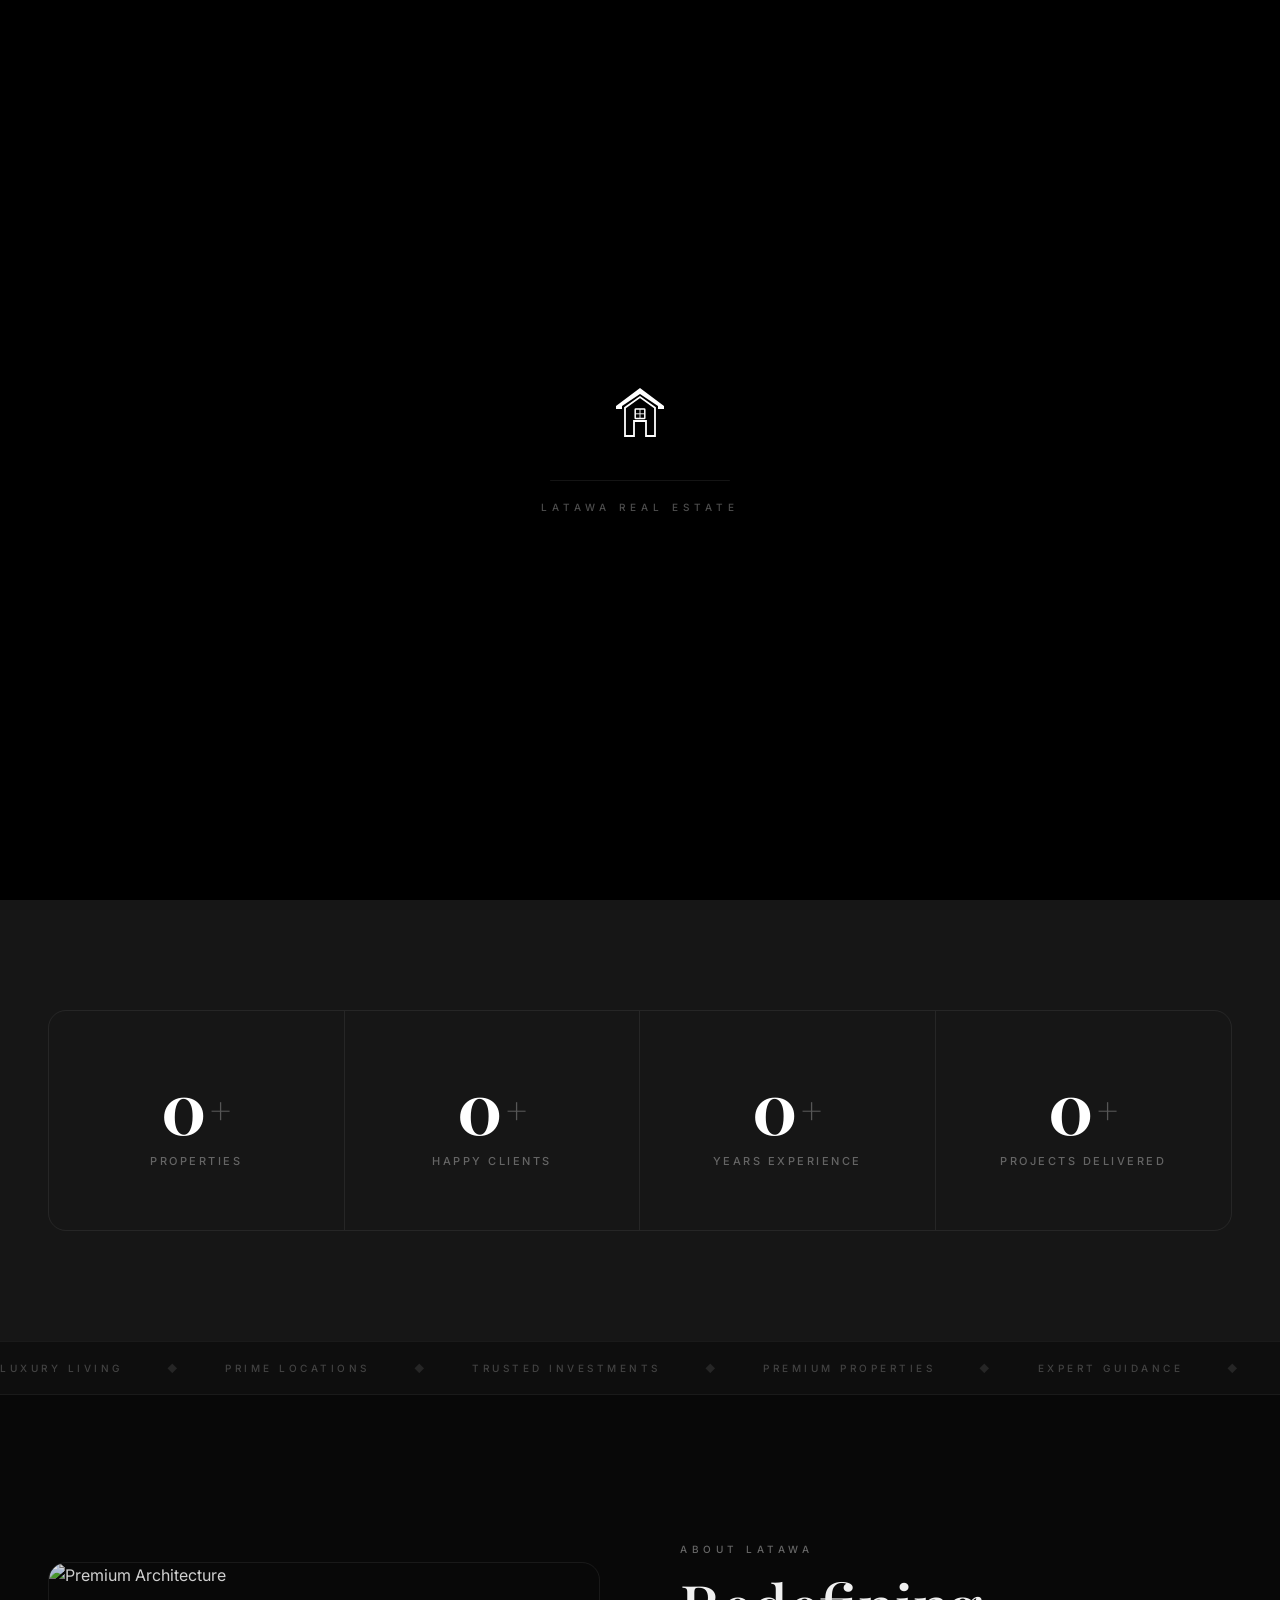
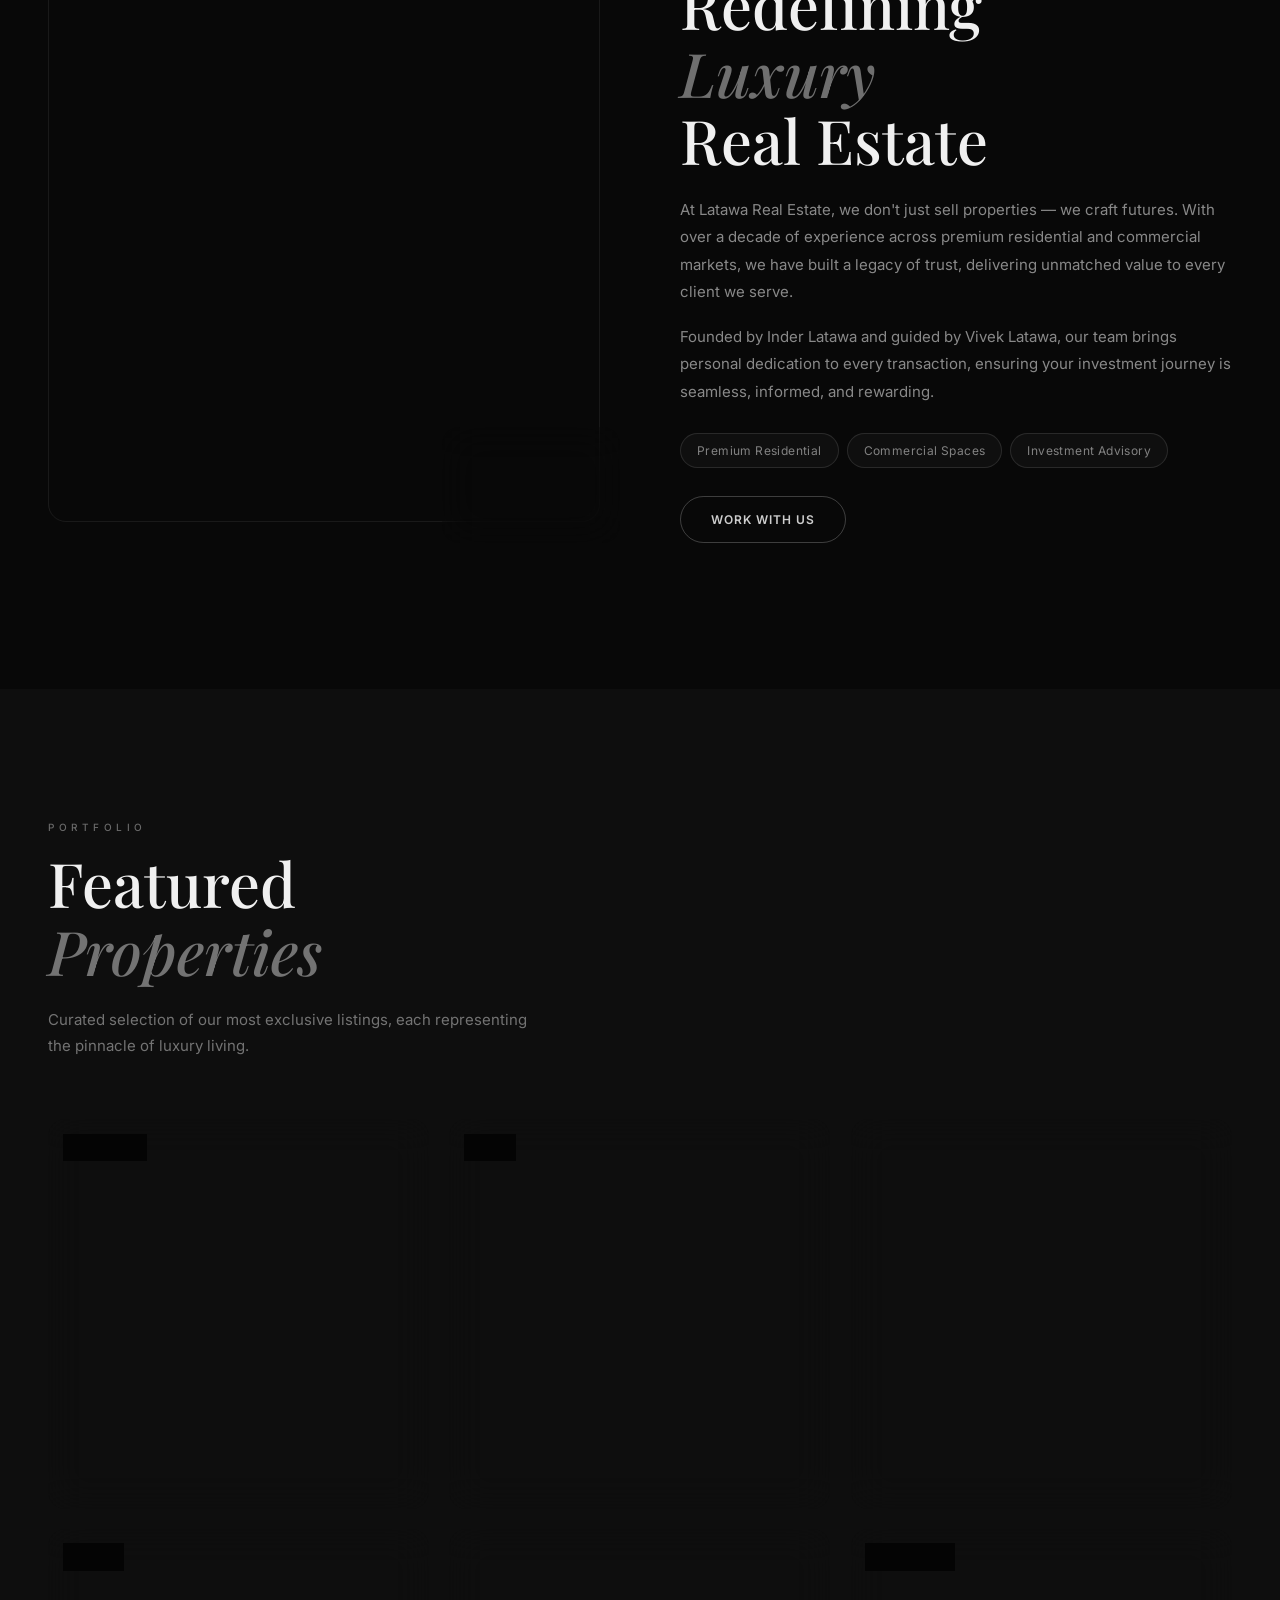
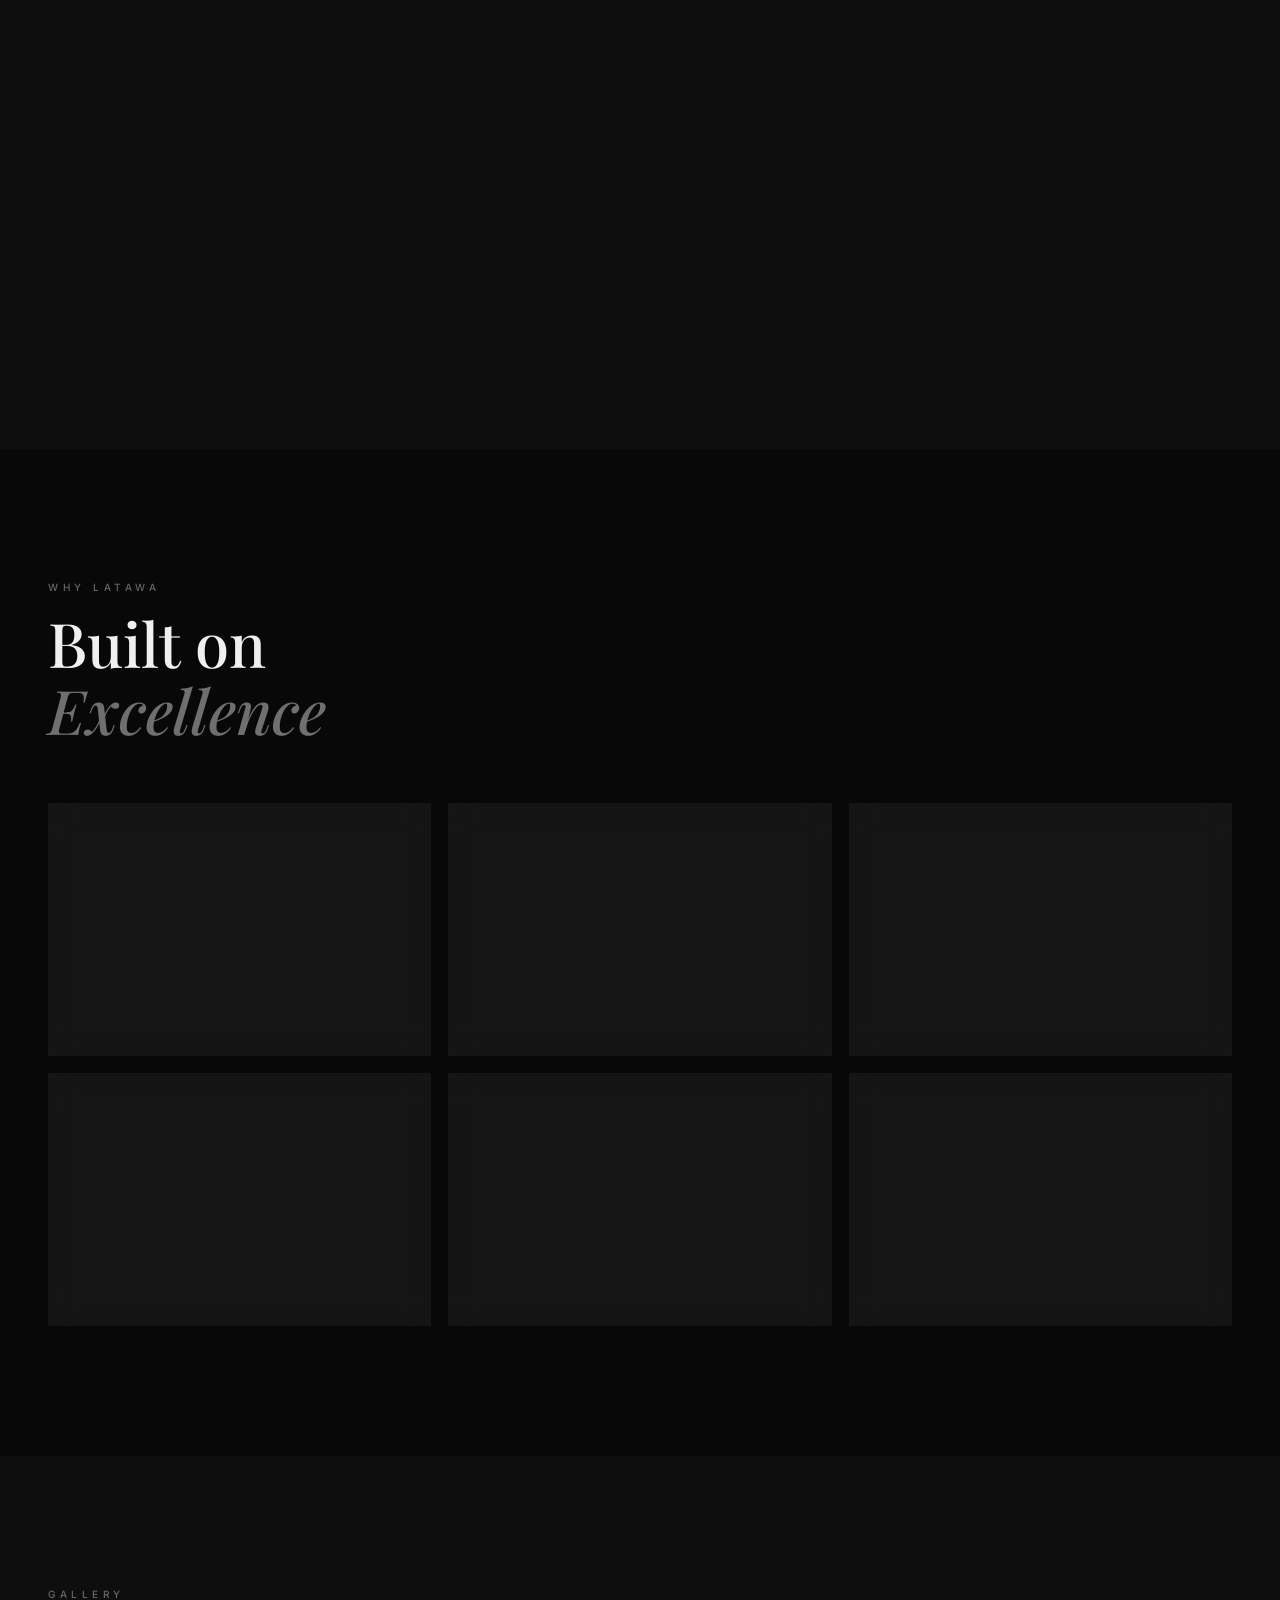
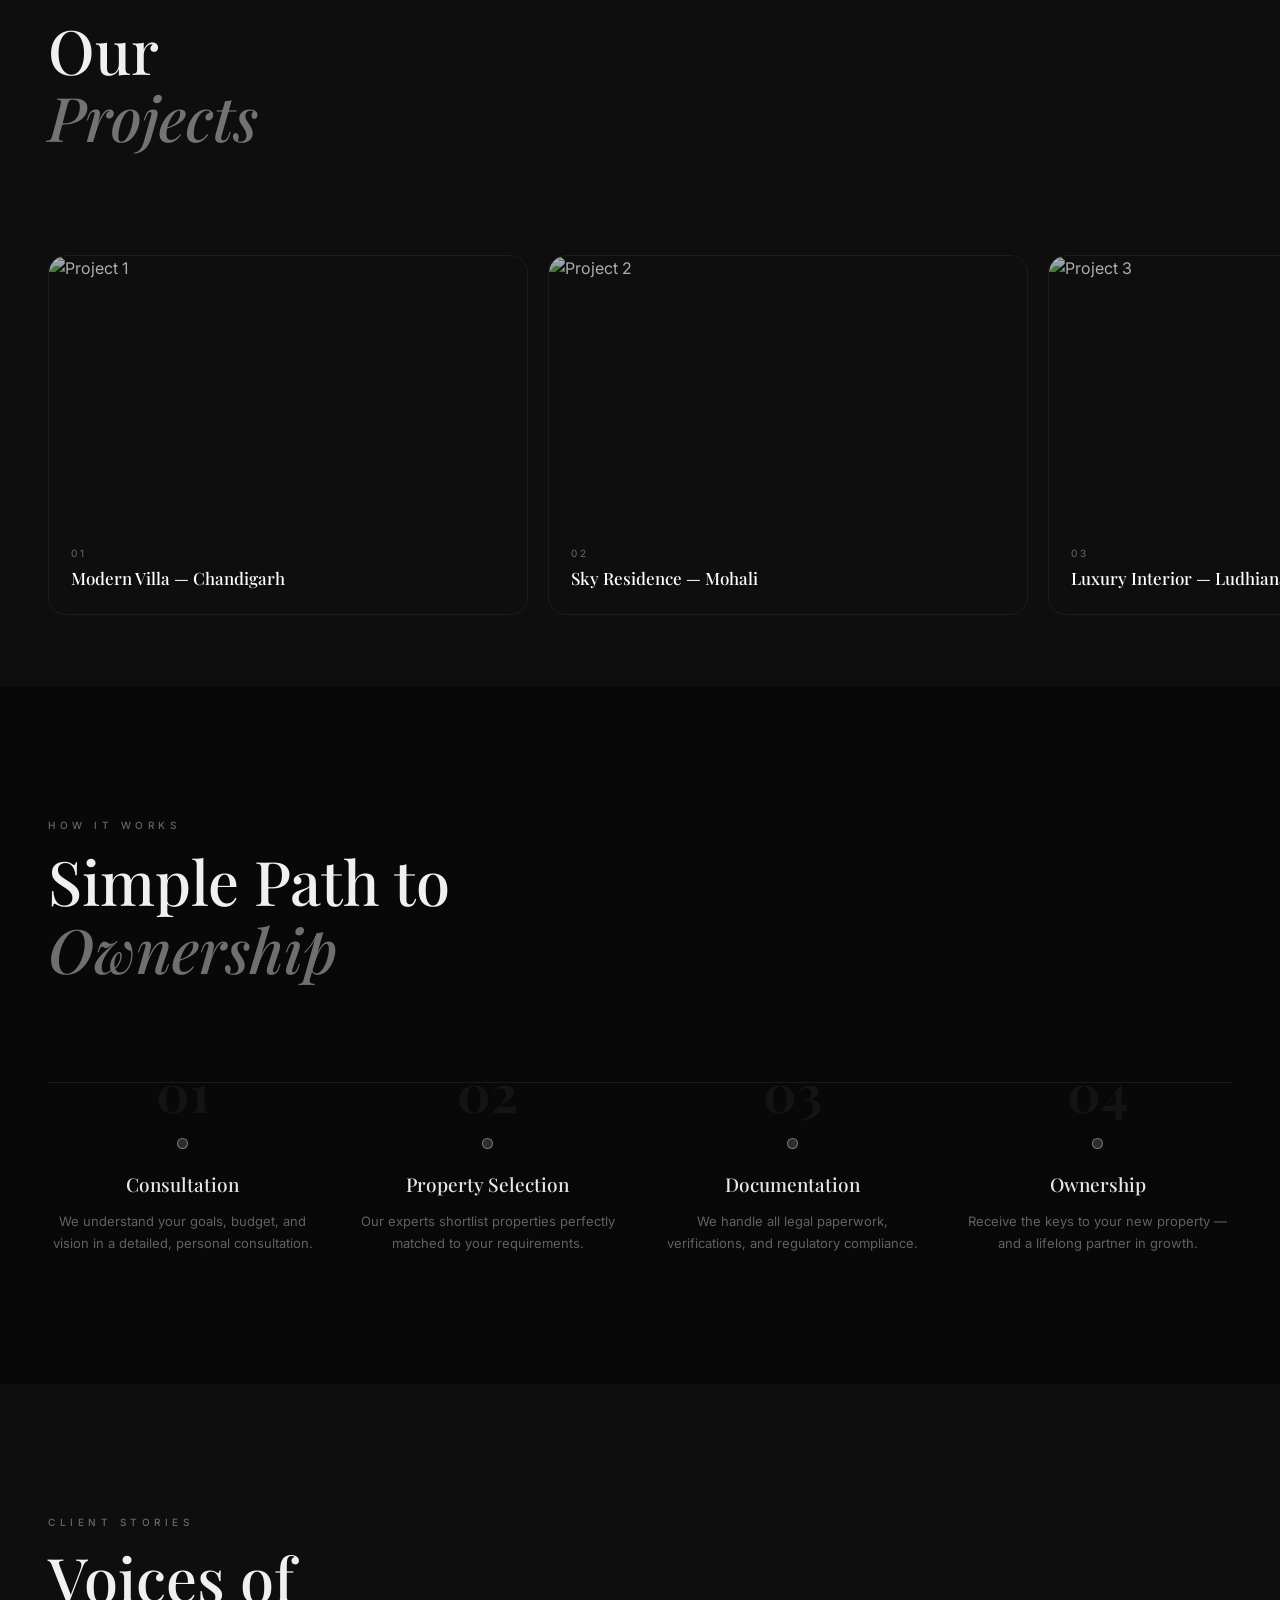
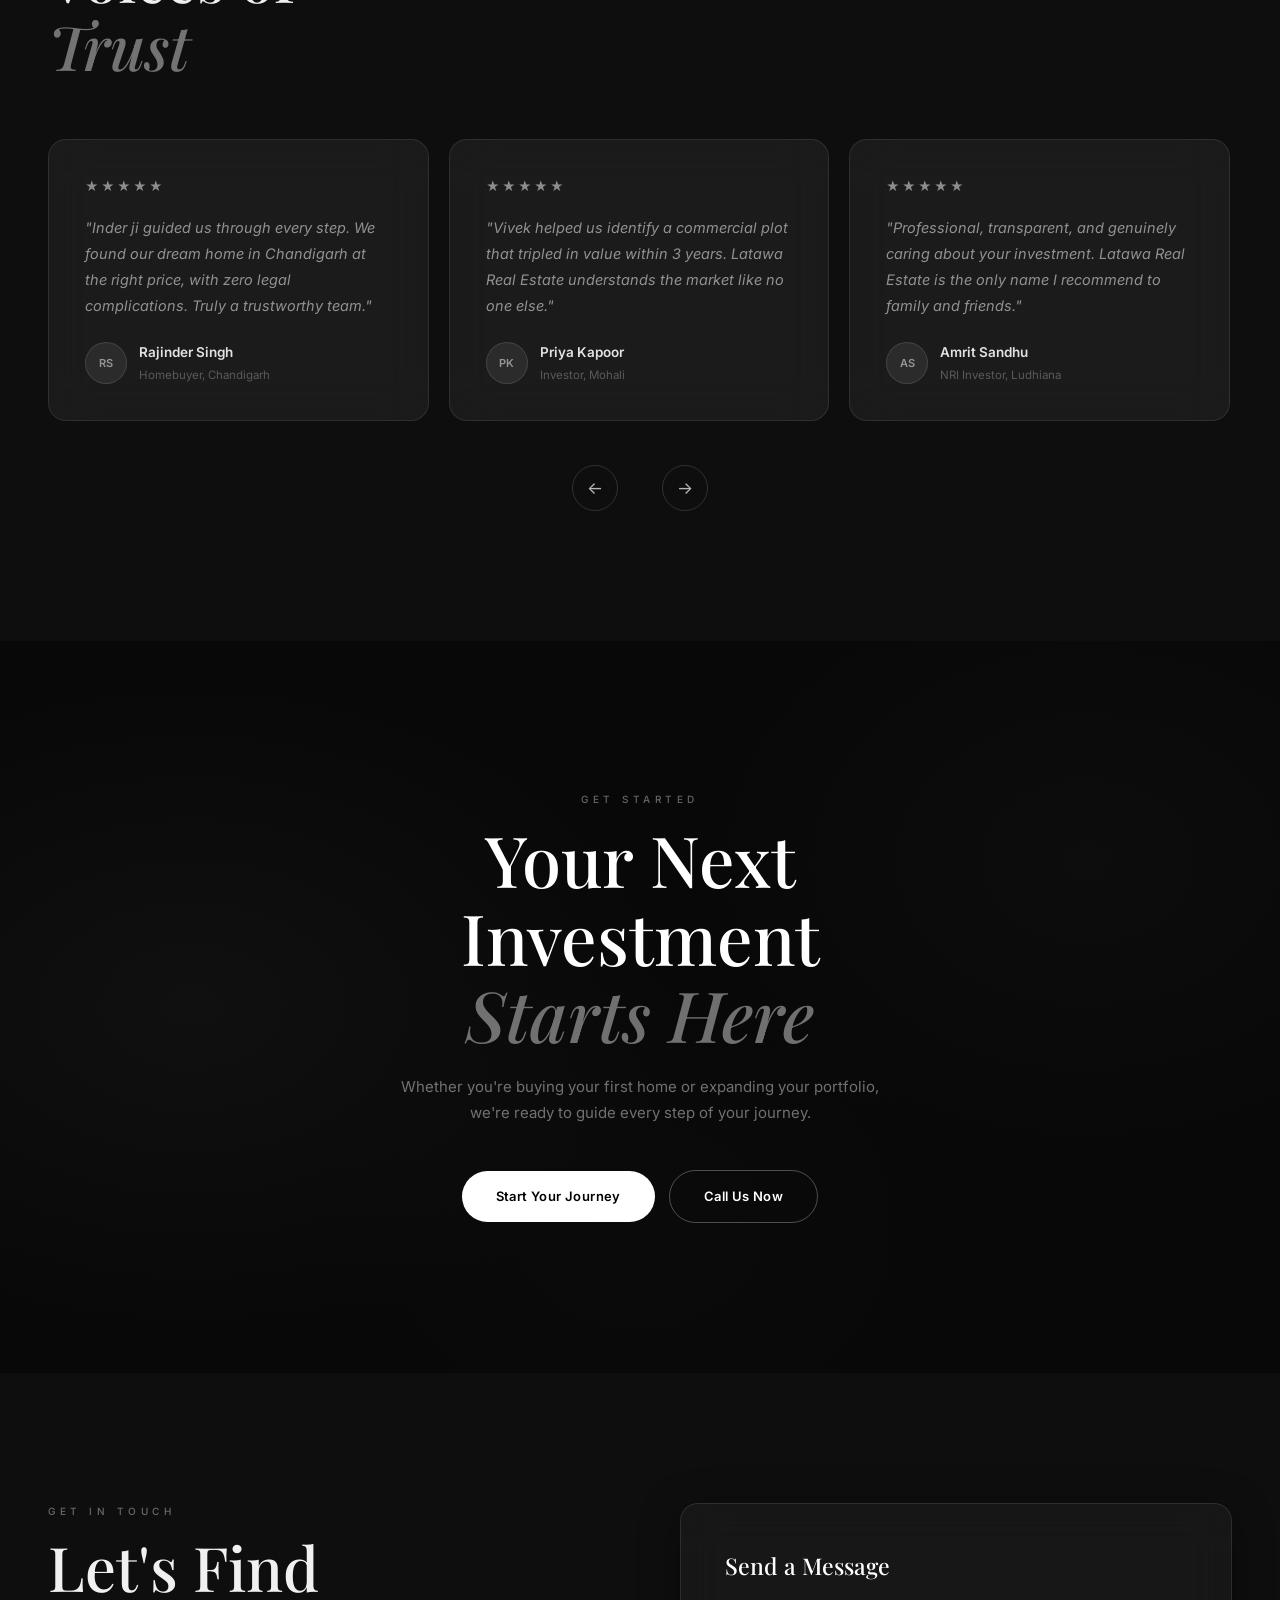
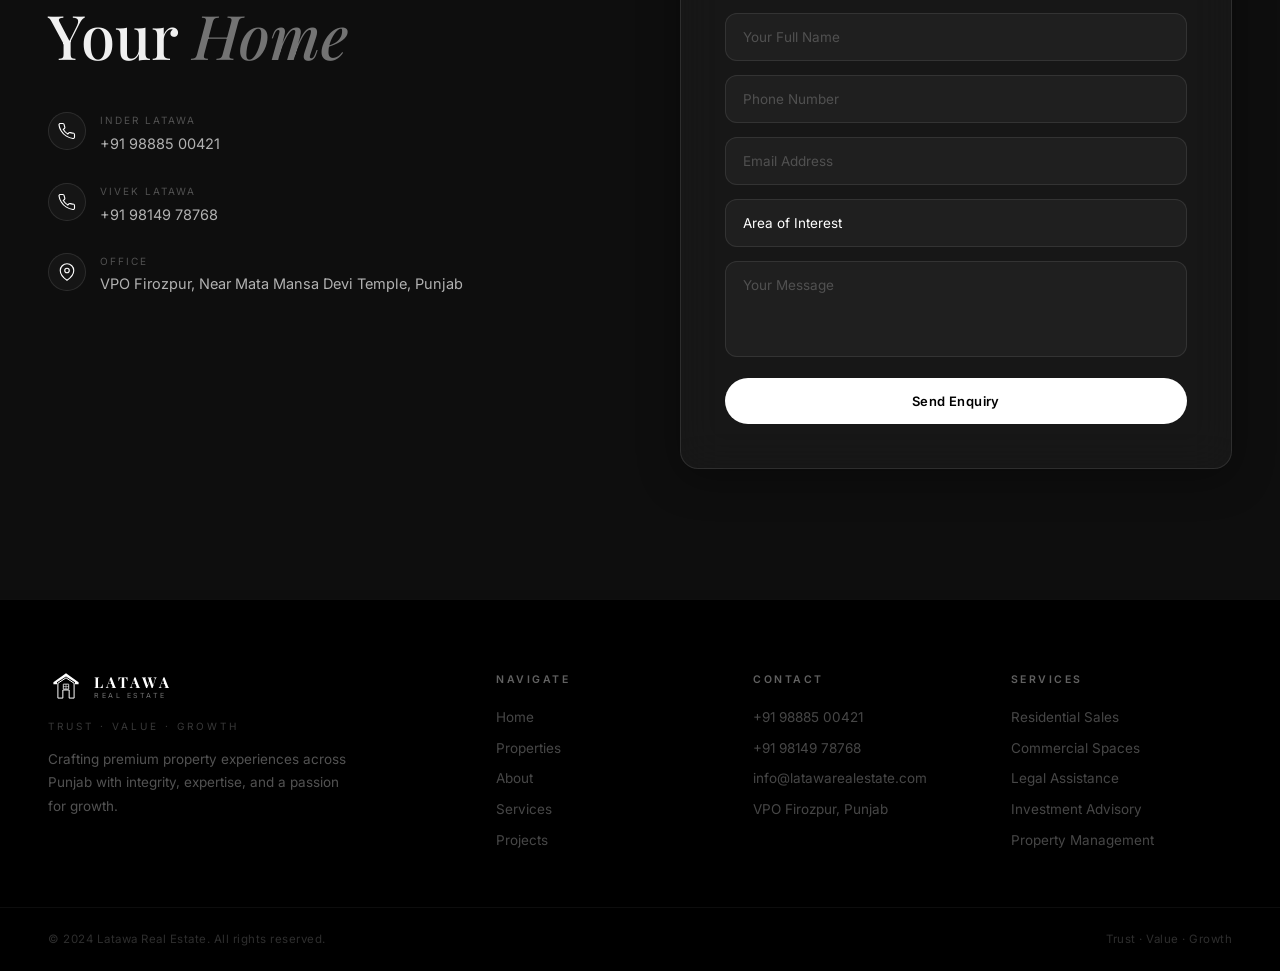
==== commit e6738b00: "Scrolling issue has been fixed" ====
--- a/index.html
+++ b/index.html
@@ -11,8 +11,6 @@
   <script src="https://cdnjs.cloudflare.com/ajax/libs/gsap/3.12.5/gsap.min.js"></script>
   <script src="https://cdnjs.cloudflare.com/ajax/libs/gsap/3.12.5/ScrollTrigger.min.js"></script>
   <script src="https://cdnjs.cloudflare.com/ajax/libs/gsap/3.12.5/ScrollToPlugin.min.js"></script>
-  <!-- Lenis -->
-  <script src="https://cdn.jsdelivr.net/npm/@studio-freight/lenis@1.0.42/dist/lenis.umd.js"></script>
   <!-- SplitType -->
   <script src="https://cdn.jsdelivr.net/npm/split-type@0.3.4/umd/index.min.js"></script>
   <!-- Three.js -->
@@ -20,10 +18,6 @@
   <link rel="stylesheet" href="style.css" />
 </head>
 <body>
-
-  <!-- Mouse Follower -->
-  <div class="cursor" id="cursor"></div>
-  <div class="cursor-dot" id="cursorDot"></div>
 
   <!-- Preloader -->
   <div class="preloader" id="preloader">
--- a/style.css
+++ b/style.css
@@ -1,479 +1,364 @@
 /* =============================================
-   LATAWA REAL ESTATE — style.css
+   LATAWA REAL ESTATE — style.css (v2)
+   Fixes: native cursor, reduced darkness, better glass
    ============================================= */
 
 *, *::before, *::after { box-sizing: border-box; margin: 0; padding: 0; }
 
 :root {
-  --black: #000000;
-  --dark: #0a0a0a;
-  --dark2: #111111;
-  --dark3: #1a1a1a;
-  --silver: #D9D9D9;
-  --offwhite: #F5F5F5;
-  --white: #ffffff;
-  --platinum: linear-gradient(135deg, #e8e8e8 0%, #c0c0c0 50%, #e8e8e8 100%);
-  --glass-bg: rgba(255,255,255,0.03);
-  --glass-border: rgba(255,255,255,0.08);
-  --glass-hover: rgba(255,255,255,0.06);
+  --black:      #000000;
+  --dark:       #080808;
+  --dark2:      #0e0e0e;
+  --dark3:      #161616;
+  --dark4:      #1e1e1e;
+  --silver:     #C8C8C8;
+  --silver2:    #A0A0A0;
+  --offwhite:   #F0F0F0;
+  --white:      #ffffff;
+
+  /* Glass system — more visible */
+  --glass-bg:      rgba(255,255,255,0.055);
+  --glass-border:  rgba(255,255,255,0.11);
+  --glass-hover:   rgba(255,255,255,0.09);
+  --glass-strong:  rgba(255,255,255,0.08);
+
   --container: 1400px;
-  --radius: 16px;
-  --radius-sm: 10px;
-  --transition: 0.4s cubic-bezier(0.25, 0.46, 0.45, 0.94);
+  --radius:    18px;
+  --radius-sm: 12px;
+  --transition: 0.38s cubic-bezier(0.25, 0.46, 0.45, 0.94);
 }
 
 html { scroll-behavior: smooth; }
 
 body {
-  background: var(--black);
+  background: var(--dark);
   color: var(--offwhite);
   font-family: 'Inter', sans-serif;
   font-size: 16px;
   line-height: 1.6;
   overflow-x: hidden;
-  cursor: none;
-}
-
-a { color: inherit; text-decoration: none; }
+  /* DEFAULT cursor — no custom cursor */
+}
+
+a  { color: inherit; text-decoration: none; }
 ul { list-style: none; }
 img { display: block; width: 100%; height: 100%; object-fit: cover; }
-button { cursor: none; border: none; background: none; font-family: 'Inter', sans-serif; }
+button { border: none; background: none; font-family: 'Inter', sans-serif; }
 
 /* ---- SCROLLBAR ---- */
 ::-webkit-scrollbar { width: 4px; }
 ::-webkit-scrollbar-track { background: var(--black); }
-::-webkit-scrollbar-thumb { background: #333; border-radius: 2px; }
+::-webkit-scrollbar-thumb { background: #2a2a2a; border-radius: 2px; }
 
 /* ---- SELECTION ---- */
-::selection { background: rgba(255,255,255,0.15); color: white; }
+::selection { background: rgba(255,255,255,0.18); color: white; }
 
 /* ---- CONTAINER ---- */
 .container { max-width: var(--container); margin: 0 auto; padding: 0 48px; }
 
 /* =============================================
-   CURSOR
-   ============================================= */
-.cursor {
-  position: fixed;
-  width: 40px;
-  height: 40px;
-  border: 1px solid rgba(255,255,255,0.5);
-  border-radius: 50%;
-  pointer-events: none;
-  z-index: 10000;
-  transform: translate(-50%, -50%);
-  transition: width 0.3s ease, height 0.3s ease, border-color 0.3s ease, background 0.3s ease;
-  mix-blend-mode: difference;
-}
-.cursor-dot {
-  position: fixed;
-  width: 6px;
-  height: 6px;
-  background: white;
-  border-radius: 50%;
-  pointer-events: none;
-  z-index: 10001;
-  transform: translate(-50%, -50%);
-}
-body.cursor-hover .cursor {
-  width: 60px;
-  height: 60px;
-  background: rgba(255,255,255,0.08);
-  border-color: white;
-}
-
-/* =============================================
    PRELOADER
    ============================================= */
 .preloader {
-  position: fixed;
-  inset: 0;
+  position: fixed; inset: 0;
   background: var(--black);
   z-index: 9999;
-  display: flex;
-  align-items: center;
-  justify-content: center;
+  display: flex; align-items: center; justify-content: center;
 }
 .preloader-inner { text-align: center; }
-.logo-svg-pre { width: 80px; margin: 0 auto 24px; opacity: 0; animation: fadeIn 0.8s 0.3s forwards; }
+.logo-svg-pre {
+  width: 72px; margin: 0 auto 28px;
+  opacity: 0; animation: fadeUp 0.8s 0.3s forwards;
+}
 .preloader-bar {
-  width: 200px;
-  height: 1px;
-  background: rgba(255,255,255,0.1);
-  margin: 0 auto 16px;
-  overflow: hidden;
+  width: 180px; height: 1px;
+  background: rgba(255,255,255,0.08);
+  margin: 0 auto 18px; overflow: hidden;
+  border-radius: 1px;
 }
 .preloader-fill {
   height: 100%;
-  background: var(--silver);
+  background: linear-gradient(90deg, var(--silver2), var(--silver));
   width: 0%;
-  transition: width 0.05s linear;
+  transition: width 0.08s linear;
 }
 .preloader-text {
-  font-size: 11px;
-  letter-spacing: 4px;
-  color: rgba(255,255,255,0.4);
-  font-weight: 500;
-}
-@keyframes fadeIn { to { opacity: 1; } }
-
-/* =============================================
-   NAVBAR
+  font-size: 10px; letter-spacing: 5px;
+  color: rgba(255,255,255,0.3); font-weight: 500;
+}
+
+@keyframes fadeUp   { to { opacity: 1; transform: translateY(0); } }
+@keyframes fadeIn   { to { opacity: 1; } }
+
+/* =============================================
+   NAVBAR — frosted glass pill
    ============================================= */
 .navbar {
   position: fixed;
-  top: 24px;
-  left: 50%;
+  top: 20px; left: 50%;
   transform: translateX(-50%);
   z-index: 1000;
-  width: calc(100% - 64px);
-  max-width: var(--container);
+  width: calc(100% - 56px);
+  max-width: 1360px;
   border-radius: 100px;
-  padding: 16px 32px;
-  background: rgba(0,0,0,0.4);
-  backdrop-filter: blur(20px);
-  -webkit-backdrop-filter: blur(20px);
-  border: 1px solid var(--glass-border);
+  padding: 14px 28px;
+  background: rgba(8,8,8,0.55);
+  backdrop-filter: blur(24px) saturate(180%);
+  -webkit-backdrop-filter: blur(24px) saturate(180%);
+  border: 1px solid rgba(255,255,255,0.09);
+  box-shadow: 0 8px 32px rgba(0,0,0,0.4);
   transition: var(--transition);
 }
 .navbar.scrolled {
-  background: rgba(0,0,0,0.75);
-  border-color: rgba(255,255,255,0.12);
-  top: 16px;
-}
-.nav-container { display: flex; align-items: center; justify-content: space-between; gap: 24px; }
+  background: rgba(6,6,6,0.82);
+  border-color: rgba(255,255,255,0.13);
+  top: 12px;
+  box-shadow: 0 12px 40px rgba(0,0,0,0.6);
+}
+.nav-container { display: flex; align-items: center; justify-content: space-between; gap: 20px; }
 .nav-logo { display: flex; align-items: center; gap: 10px; }
-.logo-svg { width: 38px; flex-shrink: 0; }
+.logo-svg { width: 36px; flex-shrink: 0; }
 .logo-text { display: flex; flex-direction: column; line-height: 1; }
-.logo-name { font-family: 'Playfair Display', serif; font-size: 16px; font-weight: 700; letter-spacing: 3px; color: white; }
-.logo-sub { font-size: 7px; letter-spacing: 2.5px; color: rgba(255,255,255,0.5); font-weight: 400; margin-top: 2px; }
-.nav-links { display: flex; align-items: center; gap: 8px; }
+.logo-name {
+  font-family: 'Playfair Display', serif;
+  font-size: 15px; font-weight: 700;
+  letter-spacing: 3px; color: white;
+}
+.logo-sub {
+  font-size: 7px; letter-spacing: 2.5px;
+  color: rgba(255,255,255,0.45); font-weight: 400; margin-top: 2px;
+}
+.nav-links { display: flex; align-items: center; gap: 4px; }
 .nav-link {
-  font-size: 13px;
-  letter-spacing: 0.5px;
-  color: rgba(255,255,255,0.7);
-  padding: 8px 16px;
+  font-size: 13px; letter-spacing: 0.3px;
+  color: rgba(255,255,255,0.65);
+  padding: 8px 14px;
   border-radius: 100px;
-  transition: color 0.3s, background 0.3s;
-  font-weight: 500;
-  position: relative;
+  transition: color 0.25s, background 0.25s;
+  font-weight: 500; position: relative;
 }
 .nav-link::after {
-  content: '';
-  position: absolute;
-  bottom: 4px;
-  left: 50%;
-  transform: translateX(-50%);
-  width: 0;
-  height: 1px;
-  background: white;
+  content: ''; position: absolute;
+  bottom: 5px; left: 50%; transform: translateX(-50%);
+  width: 0; height: 1px; background: rgba(255,255,255,0.6);
   transition: width 0.3s ease;
 }
 .nav-link:hover { color: white; }
-.nav-link:hover::after { width: 60%; }
+.nav-link:hover::after { width: 55%; }
 .nav-link.contact-btn {
-  background: rgba(255,255,255,0.1);
-  color: white;
-  border: 1px solid rgba(255,255,255,0.15);
-}
-.nav-link.contact-btn:hover { background: rgba(255,255,255,0.18); }
+  background: rgba(255,255,255,0.09);
+  color: white; border: 1px solid rgba(255,255,255,0.14);
+}
+.nav-link.contact-btn:hover { background: rgba(255,255,255,0.16); }
 .nav-link.contact-btn::after { display: none; }
-.hamburger { display: none; flex-direction: column; gap: 5px; padding: 4px; }
+.hamburger { display: none; flex-direction: column; gap: 5px; padding: 4px; cursor: pointer; }
 .hamburger span { display: block; width: 22px; height: 1.5px; background: white; transition: var(--transition); }
 
 /* Mobile menu */
 .mobile-menu {
-  display: none;
-  position: fixed;
-  inset: 0;
-  background: rgba(0,0,0,0.97);
-  backdrop-filter: blur(20px);
+  display: none; position: fixed; inset: 0;
+  background: rgba(4,4,4,0.97);
+  backdrop-filter: blur(28px);
   z-index: 999;
-  align-items: center;
-  justify-content: center;
-  opacity: 0;
-  transition: opacity 0.4s;
+  align-items: center; justify-content: center;
+  opacity: 0; transition: opacity 0.35s;
 }
 .mobile-menu.open { opacity: 1; }
 .mobile-menu ul { text-align: center; }
-.mobile-menu li { padding: 16px 0; }
+.mobile-menu li { padding: 14px 0; }
 .mob-link {
   font-family: 'Playfair Display', serif;
-  font-size: 36px;
-  color: rgba(255,255,255,0.8);
+  font-size: 34px; color: rgba(255,255,255,0.75);
   transition: color 0.3s;
 }
 .mob-link:hover { color: white; }
 
 /* =============================================
-   GLASS CARD
+   GLASS CARD — improved visibility
    ============================================= */
 .glass-card {
   background: var(--glass-bg);
   border: 1px solid var(--glass-border);
-  backdrop-filter: blur(20px);
-  -webkit-backdrop-filter: blur(20px);
+  backdrop-filter: blur(18px) saturate(160%);
+  -webkit-backdrop-filter: blur(18px) saturate(160%);
   border-radius: var(--radius);
   transition: var(--transition);
 }
 .glass-card:hover {
   background: var(--glass-hover);
-  border-color: rgba(255,255,255,0.14);
+  border-color: rgba(255,255,255,0.17);
+  box-shadow: 0 4px 24px rgba(0,0,0,0.3);
 }
 
 /* =============================================
    BUTTONS
    ============================================= */
 .btn-primary {
-  display: inline-flex;
-  align-items: center;
-  gap: 8px;
-  background: white;
-  color: black;
-  padding: 16px 36px;
-  border-radius: 100px;
-  font-size: 14px;
-  font-weight: 600;
-  letter-spacing: 0.5px;
-  transition: var(--transition);
-  font-family: 'Inter', sans-serif;
-}
-.btn-primary:hover { background: var(--silver); transform: translateY(-2px); }
+  display: inline-flex; align-items: center; gap: 8px;
+  background: white; color: black;
+  padding: 15px 34px; border-radius: 100px;
+  font-size: 13px; font-weight: 600; letter-spacing: 0.4px;
+  transition: var(--transition); font-family: 'Inter', sans-serif;
+  cursor: pointer;
+}
+.btn-primary:hover { background: var(--silver); transform: translateY(-2px); box-shadow: 0 8px 24px rgba(255,255,255,0.12); }
+
 .btn-ghost {
-  display: inline-flex;
-  align-items: center;
-  gap: 8px;
-  border: 1px solid rgba(255,255,255,0.3);
-  color: white;
-  padding: 16px 36px;
-  border-radius: 100px;
-  font-size: 14px;
-  font-weight: 600;
-  letter-spacing: 0.5px;
-  transition: var(--transition);
-  font-family: 'Inter', sans-serif;
-}
-.btn-ghost:hover { border-color: white; background: rgba(255,255,255,0.06); transform: translateY(-2px); }
+  display: inline-flex; align-items: center; gap: 8px;
+  border: 1px solid rgba(255,255,255,0.28);
+  color: white; padding: 15px 34px; border-radius: 100px;
+  font-size: 13px; font-weight: 600; letter-spacing: 0.4px;
+  transition: var(--transition); font-family: 'Inter', sans-serif;
+  cursor: pointer;
+}
+.btn-ghost:hover { border-color: rgba(255,255,255,0.7); background: rgba(255,255,255,0.06); transform: translateY(-2px); }
+
 .btn-outline {
-  display: inline-flex;
-  align-items: center;
-  border: 1px solid rgba(255,255,255,0.25);
-  color: white;
-  padding: 14px 32px;
-  border-radius: 100px;
-  font-size: 13px;
-  font-weight: 600;
-  letter-spacing: 1px;
-  transition: var(--transition);
-  font-family: 'Inter', sans-serif;
-  text-transform: uppercase;
-}
-.btn-outline:hover { border-color: white; background: rgba(255,255,255,0.05); }
+  display: inline-flex; align-items: center;
+  border: 1px solid rgba(255,255,255,0.22);
+  color: rgba(255,255,255,0.8); padding: 13px 30px; border-radius: 100px;
+  font-size: 12px; font-weight: 600; letter-spacing: 1px;
+  transition: var(--transition); font-family: 'Inter', sans-serif;
+  text-transform: uppercase; cursor: pointer;
+}
+.btn-outline:hover { border-color: white; color: white; background: rgba(255,255,255,0.05); }
+
 .full-width { width: 100%; justify-content: center; }
 
-/* MAGNETIC */
-.magnetic { position: relative; }
-
-/* =============================================
-   SECTION COMMON
+/* =============================================
+   SECTION COMMONS
    ============================================= */
 .section-eyebrow {
-  font-size: 11px;
-  letter-spacing: 4px;
-  text-transform: uppercase;
-  color: rgba(255,255,255,0.4);
-  margin-bottom: 16px;
-  font-weight: 500;
+  font-size: 10px; letter-spacing: 4.5px; text-transform: uppercase;
+  color: rgba(255,255,255,0.38); margin-bottom: 14px; font-weight: 500;
 }
 .section-heading {
   font-family: 'Playfair Display', serif;
-  font-size: clamp(40px, 5vw, 72px);
-  font-weight: 500;
-  line-height: 1.1;
-  color: var(--offwhite);
-  margin-bottom: 24px;
+  font-size: clamp(38px, 4.8vw, 68px);
+  font-weight: 500; line-height: 1.1;
+  color: var(--offwhite); margin-bottom: 22px;
 }
 .section-heading em {
   font-style: italic;
-  color: rgba(255,255,255,0.5);
+  color: rgba(255,255,255,0.42);
 }
 .section-desc {
   font-size: 15px;
-  color: rgba(255,255,255,0.45);
-  max-width: 480px;
-  line-height: 1.7;
-}
-.section-header { margin-bottom: 64px; }
-.section-header.centered { text-align: center; }
-.section-header.centered .section-desc { margin: 0 auto; }
+  color: rgba(255,255,255,0.42);
+  max-width: 480px; line-height: 1.75;
+}
+.section-header { margin-bottom: 60px; }
 
 /* =============================================
    HERO
    ============================================= */
 .hero {
-  position: relative;
-  height: 100vh;
-  min-height: 700px;
-  display: flex;
-  align-items: center;
-  justify-content: center;
+  position: relative; height: 100vh; min-height: 680px;
+  display: flex; align-items: center; justify-content: center;
   overflow: hidden;
 }
 #heroCanvas {
-  position: absolute;
-  inset: 0;
-  z-index: 2;
-  pointer-events: none;
-  opacity: 0.6;
-}
-.hero-bg {
-  position: absolute;
-  inset: 0;
-  z-index: 0;
-}
-.hero-img { filter: grayscale(30%) brightness(0.35); transition: transform 8s ease; }
-.hero:hover .hero-img { transform: scale(1.03); }
+  position: absolute; inset: 0; z-index: 2;
+  pointer-events: none; opacity: 0.5;
+}
+.hero-bg { position: absolute; inset: 0; z-index: 0; }
+.hero-img { filter: grayscale(20%) brightness(0.28); }
 .hero-overlay {
-  position: absolute;
-  inset: 0;
+  position: absolute; inset: 0;
   background: linear-gradient(
     180deg,
-    rgba(0,0,0,0.2) 0%,
-    rgba(0,0,0,0.5) 50%,
-    rgba(0,0,0,0.85) 100%
+    rgba(0,0,0,0.15) 0%,
+    rgba(0,0,0,0.45) 55%,
+    rgba(0,0,0,0.88) 100%
   );
 }
 .hero-particles { position: absolute; inset: 0; z-index: 3; pointer-events: none; }
 .hero-content {
-  position: relative;
-  z-index: 10;
-  text-align: center;
-  padding: 0 24px;
-  max-width: 900px;
+  position: relative; z-index: 10;
+  text-align: center; padding: 0 24px;
+  max-width: 860px;
 }
 .hero-eyebrow {
-  font-size: 11px;
-  letter-spacing: 5px;
-  text-transform: uppercase;
-  color: rgba(255,255,255,0.5);
-  margin-bottom: 32px;
-  opacity: 0;
-  transform: translateY(20px);
+  font-size: 10px; letter-spacing: 5px; text-transform: uppercase;
+  color: rgba(255,255,255,0.44); margin-bottom: 28px;
+  opacity: 0; transform: translateY(16px);
 }
 .hero-headline {
   font-family: 'Playfair Display', serif;
-  font-size: clamp(48px, 7vw, 96px);
-  font-weight: 500;
-  line-height: 1.05;
-  color: white;
-  margin-bottom: 28px;
+  font-size: clamp(46px, 6.5vw, 90px);
+  font-weight: 500; line-height: 1.06; color: white; margin-bottom: 24px;
 }
 .hero-line { display: block; overflow: hidden; }
-.hero-line-italic { font-style: italic; color: rgba(255,255,255,0.6); }
+.hero-line-inner { display: inline-block; }
+.hero-line-italic { font-style: italic; color: rgba(255,255,255,0.55); }
 .hero-sub {
-  font-size: 16px;
-  color: rgba(255,255,255,0.5);
-  line-height: 1.7;
-  margin-bottom: 48px;
-  opacity: 0;
-  transform: translateY(20px);
+  font-size: 15px; color: rgba(255,255,255,0.48);
+  line-height: 1.75; margin-bottom: 44px;
+  opacity: 0; transform: translateY(16px);
 }
 .hero-btns {
-  display: flex;
-  align-items: center;
-  justify-content: center;
-  gap: 16px;
-  flex-wrap: wrap;
-  opacity: 0;
-  transform: translateY(20px);
+  display: flex; align-items: center; justify-content: center;
+  gap: 14px; flex-wrap: wrap;
+  opacity: 0; transform: translateY(16px);
 }
 .hero-scroll-indicator {
-  position: absolute;
-  bottom: 80px;
-  left: 50%;
-  transform: translateX(-50%);
-  z-index: 10;
-  display: flex;
-  flex-direction: column;
-  align-items: center;
-  gap: 12px;
-  opacity: 0;
-  animation: fadeIn 1s 2.5s forwards;
+  position: absolute; bottom: 72px; left: 50%;
+  transform: translateX(-50%); z-index: 10;
+  display: flex; flex-direction: column; align-items: center; gap: 10px;
+  opacity: 0; animation: fadeIn 1s 2.2s forwards;
 }
 .scroll-line {
-  width: 1px;
-  height: 60px;
-  background: linear-gradient(to bottom, transparent, rgba(255,255,255,0.4));
-  animation: scrollPulse 2s infinite;
-}
-@keyframes scrollPulse { 0%, 100% { opacity: 0.3; transform: scaleY(0.8); } 50% { opacity: 1; transform: scaleY(1); } }
-.hero-scroll-indicator span { font-size: 10px; letter-spacing: 3px; color: rgba(255,255,255,0.3); }
+  width: 1px; height: 52px;
+  background: linear-gradient(to bottom, transparent, rgba(255,255,255,0.35));
+  animation: scrollPulse 2.2s infinite;
+}
+@keyframes scrollPulse {
+  0%, 100% { opacity: 0.25; transform: scaleY(0.8); }
+  50%       { opacity: 0.9;  transform: scaleY(1); }
+}
+.hero-scroll-indicator span { font-size: 9px; letter-spacing: 3px; color: rgba(255,255,255,0.28); }
 .hero-tagline-strip {
-  position: absolute;
-  bottom: 0;
-  left: 0;
-  right: 0;
-  z-index: 10;
-  background: rgba(255,255,255,0.04);
-  border-top: 1px solid rgba(255,255,255,0.06);
-  display: flex;
-  align-items: center;
-  justify-content: center;
-  gap: 20px;
-  padding: 12px 24px;
-  font-size: 10px;
-  letter-spacing: 3px;
-  color: rgba(255,255,255,0.3);
-  text-transform: uppercase;
-}
-.dot-sep { color: rgba(255,255,255,0.15); }
-
-/* =============================================
-   TRUST SECTION
-   ============================================= */
-.trust-section {
-  padding: 120px 0;
-  background: var(--dark2);
-}
+  position: absolute; bottom: 0; left: 0; right: 0; z-index: 10;
+  background: rgba(255,255,255,0.035);
+  border-top: 1px solid rgba(255,255,255,0.07);
+  display: flex; align-items: center; justify-content: center;
+  gap: 18px; padding: 11px 24px;
+  font-size: 9px; letter-spacing: 3px;
+  color: rgba(255,255,255,0.26); text-transform: uppercase;
+}
+.dot-sep { color: rgba(255,255,255,0.13); }
+
+/* =============================================
+   TRUST — lighter bg so numbers breathe
+   ============================================= */
+.trust-section { padding: 110px 0; background: var(--dark3); }
 .trust-grid {
-  display: grid;
-  grid-template-columns: repeat(4, 1fr);
-  gap: 1px;
-  background: rgba(255,255,255,0.05);
-  border-radius: var(--radius);
-  overflow: hidden;
+  display: grid; grid-template-columns: repeat(4, 1fr);
+  border: 1px solid rgba(255,255,255,0.07);
+  border-radius: var(--radius); overflow: hidden;
 }
 .trust-card {
-  background: var(--dark2);
-  padding: 64px 40px;
-  text-align: center;
-  position: relative;
-  transition: background 0.4s;
-}
-.trust-card:hover { background: var(--dark3); }
+  background: transparent;
+  padding: 60px 32px; text-align: center;
+  position: relative; transition: background 0.35s;
+  border-right: 1px solid rgba(255,255,255,0.07);
+}
+.trust-card:last-child { border-right: none; }
+.trust-card:hover { background: rgba(255,255,255,0.04); }
 .trust-num {
   font-family: 'Playfair Display', serif;
-  font-size: clamp(56px, 6vw, 88px);
-  font-weight: 700;
-  color: white;
-  line-height: 1;
+  font-size: clamp(52px, 5.5vw, 80px);
+  font-weight: 700; color: white; line-height: 1;
   display: inline-block;
 }
 .trust-plus {
   font-family: 'Playfair Display', serif;
-  font-size: 40px;
-  color: rgba(255,255,255,0.3);
-  display: inline-block;
-  vertical-align: top;
-  margin-top: 12px;
+  font-size: 36px; color: rgba(255,255,255,0.28);
+  display: inline-block; vertical-align: top; margin-top: 10px;
 }
 .trust-label {
-  font-size: 13px;
-  letter-spacing: 2px;
-  text-transform: uppercase;
-  color: rgba(255,255,255,0.35);
-  margin-top: 12px;
-  font-weight: 500;
+  font-size: 11px; letter-spacing: 2.5px; text-transform: uppercase;
+  color: rgba(255,255,255,0.34); margin-top: 10px; font-weight: 500;
 }
 
 /* =============================================
@@ -483,513 +368,465 @@
   overflow: hidden;
   border-top: 1px solid rgba(255,255,255,0.05);
   border-bottom: 1px solid rgba(255,255,255,0.05);
-  padding: 20px 0;
-  background: var(--dark);
+  padding: 18px 0; background: var(--dark2);
 }
 .marquee-track {
-  display: flex;
-  gap: 48px;
+  display: flex; gap: 44px;
   white-space: nowrap;
-  animation: marquee 25s linear infinite;
+  animation: marquee 28s linear infinite;
   width: max-content;
 }
 .marquee-track span {
-  font-size: 11px;
-  letter-spacing: 3px;
-  text-transform: uppercase;
-  color: rgba(255,255,255,0.25);
-  font-weight: 500;
-}
-.m-dot { color: rgba(255,255,255,0.12) !important; }
+  font-size: 10px; letter-spacing: 3.5px; text-transform: uppercase;
+  color: rgba(255,255,255,0.22); font-weight: 500;
+}
+.m-dot { color: rgba(255,255,255,0.1) !important; }
 @keyframes marquee { from { transform: translateX(0); } to { transform: translateX(-50%); } }
 
 /* =============================================
-   ABOUT
-   ============================================= */
-.about-section { padding: 140px 0; background: var(--black); }
+   ABOUT — balanced brightness
+   ============================================= */
+.about-section { padding: 130px 0; background: var(--dark); }
 .about-grid {
-  display: grid;
-  grid-template-columns: 1fr 1fr;
-  gap: 80px;
-  align-items: center;
+  display: grid; grid-template-columns: 1fr 1fr;
+  gap: 80px; align-items: center;
 }
 .about-image-wrap { position: relative; }
 .about-img-frame {
-  position: relative;
+  position: relative; border-radius: var(--radius);
+  overflow: hidden; height: 560px;
+  border: 1px solid rgba(255,255,255,0.07);
+}
+.about-img { transition: transform 0.8s ease; filter: brightness(0.85) contrast(1.05); }
+.about-img-frame:hover .about-img { transform: scale(1.04); }
+
+.about-float-card {
+  position: absolute; bottom: -20px; right: -20px;
+  padding: 24px 28px; text-align: center;
+  background: rgba(20,20,20,0.85);
+  border: 1px solid rgba(255,255,255,0.13);
+  backdrop-filter: blur(20px);
   border-radius: var(--radius);
-  overflow: hidden;
-  height: 580px;
-}
-.about-img { transition: transform 0.8s ease; }
-.about-img-frame:hover .about-img { transform: scale(1.04); }
-.about-float-card {
-  position: absolute;
-  bottom: -24px;
-  right: -24px;
-  padding: 28px 32px;
-  text-align: center;
-  border-radius: var(--radius);
+  box-shadow: 0 12px 40px rgba(0,0,0,0.5);
 }
 .float-num {
   font-family: 'Playfair Display', serif;
-  font-size: 48px;
-  font-weight: 700;
-  color: white;
-  line-height: 1;
+  font-size: 44px; font-weight: 700; color: white; line-height: 1;
 }
 .float-label {
-  font-size: 12px;
-  color: rgba(255,255,255,0.4);
-  letter-spacing: 1px;
-  margin-top: 4px;
-}
-.about-content { padding: 24px 0; }
+  font-size: 11px; color: rgba(255,255,255,0.38);
+  letter-spacing: 1px; margin-top: 4px;
+}
+.about-content { padding: 16px 0; }
 .about-para {
-  font-size: 15px;
-  color: rgba(255,255,255,0.5);
-  line-height: 1.8;
-  margin-bottom: 20px;
-}
-.about-tags { display: flex; flex-wrap: wrap; gap: 10px; margin: 32px 0; }
+  font-size: 15px; color: rgba(255,255,255,0.52);
+  line-height: 1.82; margin-bottom: 18px;
+}
+.about-tags { display: flex; flex-wrap: wrap; gap: 8px; margin: 28px 0; }
 .tag {
-  padding: 8px 18px;
-  border: 1px solid rgba(255,255,255,0.12);
-  border-radius: 100px;
-  font-size: 12px;
-  color: rgba(255,255,255,0.5);
-  letter-spacing: 0.5px;
+  padding: 7px 16px;
+  border: 1px solid rgba(255,255,255,0.11);
+  border-radius: 100px; font-size: 12px;
+  color: rgba(255,255,255,0.48); letter-spacing: 0.4px;
+  background: rgba(255,255,255,0.03);
 }
 
 /* =============================================
    PROPERTIES
    ============================================= */
-.properties-section { padding: 140px 0; background: var(--dark2); }
+.properties-section { padding: 130px 0; background: var(--dark2); }
 .properties-grid {
-  display: grid;
-  grid-template-columns: repeat(3, 1fr);
-  gap: 24px;
+  display: grid; grid-template-columns: repeat(3, 1fr); gap: 20px;
 }
 .prop-card {
-  overflow: hidden;
-  border-radius: var(--radius);
-  transition: transform 0.4s ease, border-color 0.4s;
-}
-.prop-card:hover { transform: translateY(-6px); border-color: rgba(255,255,255,0.16); }
-.prop-img-wrap { position: relative; height: 260px; overflow: hidden; }
-.prop-img { transition: transform 0.6s ease; }
-.prop-card:hover .prop-img { transform: scale(1.07); }
+  overflow: hidden; border-radius: var(--radius);
+  background: var(--dark3);
+  border: 1px solid rgba(255,255,255,0.07);
+  transition: transform 0.38s ease, border-color 0.38s, box-shadow 0.38s;
+}
+.prop-card:hover {
+  transform: translateY(-6px);
+  border-color: rgba(255,255,255,0.15);
+  box-shadow: 0 16px 40px rgba(0,0,0,0.45);
+}
+.prop-img-wrap { position: relative; height: 250px; overflow: hidden; }
+.prop-img { transition: transform 0.6s ease; filter: brightness(0.88); }
+.prop-card:hover .prop-img { transform: scale(1.07); filter: brightness(0.95); }
 .prop-overlay {
-  position: absolute;
-  inset: 0;
-  background: rgba(0,0,0,0.6);
-  display: flex;
-  align-items: center;
-  justify-content: center;
-  opacity: 0;
-  transition: opacity 0.4s;
+  position: absolute; inset: 0;
+  background: rgba(0,0,0,0.55);
+  display: flex; align-items: center; justify-content: center;
+  opacity: 0; transition: opacity 0.38s;
+  backdrop-filter: blur(4px);
 }
 .prop-card:hover .prop-overlay { opacity: 1; }
 .prop-view-btn {
-  padding: 12px 28px;
-  background: white;
-  color: black;
-  border-radius: 100px;
-  font-size: 13px;
-  font-weight: 600;
-  letter-spacing: 0.5px;
-  transform: translateY(10px);
-  transition: transform 0.4s;
+  padding: 11px 26px; background: white; color: black;
+  border-radius: 100px; font-size: 12px; font-weight: 600;
+  letter-spacing: 0.4px; cursor: pointer;
+  transform: translateY(10px); transition: transform 0.38s;
+  display: inline-block;
 }
 .prop-card:hover .prop-view-btn { transform: translateY(0); }
 .prop-badge {
-  position: absolute;
-  top: 16px;
-  left: 16px;
-  background: rgba(0,0,0,0.7);
-  border: 1px solid rgba(255,255,255,0.15);
-  color: white;
-  font-size: 10px;
-  letter-spacing: 1px;
-  text-transform: uppercase;
-  padding: 5px 12px;
-  border-radius: 100px;
-  backdrop-filter: blur(10px);
-}
-.prop-info { padding: 24px; }
-.prop-name { font-family: 'Playfair Display', serif; font-size: 20px; font-weight: 500; color: white; margin-bottom: 6px; }
-.prop-loc { font-size: 12px; color: rgba(255,255,255,0.35); letter-spacing: 0.5px; margin-bottom: 14px; }
-.prop-price { font-size: 18px; font-weight: 600; color: var(--silver); }
-
-/* =============================================
-   SERVICES
-   ============================================= */
-.services-section { padding: 140px 0; background: var(--black); }
+  position: absolute; top: 14px; left: 14px;
+  background: rgba(0,0,0,0.65);
+  border: 1px solid rgba(255,255,255,0.14);
+  color: white; font-size: 9px; letter-spacing: 1.5px;
+  text-transform: uppercase; padding: 5px 12px;
+  border-radius: 100px; backdrop-filter: blur(12px);
+}
+.prop-info { padding: 22px; }
+.prop-name {
+  font-family: 'Playfair Display', serif;
+  font-size: 19px; font-weight: 500; color: white; margin-bottom: 5px;
+}
+.prop-loc { font-size: 12px; color: rgba(255,255,255,0.32); letter-spacing: 0.3px; margin-bottom: 12px; }
+.prop-price { font-size: 17px; font-weight: 600; color: var(--silver); }
+
+/* =============================================
+   SERVICES — glassmorphism cards
+   ============================================= */
+.services-section { padding: 130px 0; background: var(--dark); }
 .services-grid {
-  display: grid;
-  grid-template-columns: repeat(3, 1fr);
-  gap: 24px;
-}
-.service-card { padding: 40px 36px; border-radius: var(--radius); cursor: default; }
-.service-card:hover { transform: translateY(-4px); }
+  display: grid; grid-template-columns: repeat(3, 1fr); gap: 18px;
+}
+.service-card {
+  padding: 36px 32px; border-radius: var(--radius);
+  background: var(--glass-bg);
+  border: 1px solid rgba(255,255,255,0.08);
+  backdrop-filter: blur(16px);
+  transition: transform 0.35s, background 0.35s, border-color 0.35s;
+  cursor: default;
+}
+.service-card:hover {
+  transform: translateY(-4px);
+  background: rgba(255,255,255,0.075);
+  border-color: rgba(255,255,255,0.15);
+}
 .service-icon {
-  width: 48px;
-  height: 48px;
-  margin-bottom: 24px;
-  opacity: 0.7;
-  transition: opacity 0.3s;
+  width: 44px; height: 44px; margin-bottom: 22px;
+  opacity: 0.65; transition: opacity 0.3s;
 }
 .service-card:hover .service-icon { opacity: 1; }
 .service-title {
   font-family: 'Playfair Display', serif;
-  font-size: 20px;
-  font-weight: 500;
-  color: white;
-  margin-bottom: 14px;
-}
-.service-desc { font-size: 14px; color: rgba(255,255,255,0.4); line-height: 1.7; }
-
-/* =============================================
-   SHOWCASE
-   ============================================= */
-.showcase-section { padding: 140px 0 0; background: var(--dark2); }
+  font-size: 19px; font-weight: 500; color: white; margin-bottom: 12px;
+}
+.service-desc { font-size: 13.5px; color: rgba(255,255,255,0.42); line-height: 1.72; }
+
+/* =============================================
+   SHOWCASE — horizontal
+   ============================================= */
+.showcase-section { padding: 130px 0 0; background: var(--dark2); }
 .showcase-pin { overflow: hidden; }
 .showcase-track {
-  display: flex;
-  gap: 24px;
+  display: flex; gap: 20px;
   will-change: transform;
-  padding: 48px 48px 80px;
+  padding: 44px 48px 72px;
 }
 .showcase-slide {
-  flex-shrink: 0;
-  width: 500px;
-  height: 380px;
-  border-radius: var(--radius);
-  overflow: hidden;
+  flex-shrink: 0; width: 480px; height: 360px;
+  border-radius: var(--radius); overflow: hidden;
   position: relative;
-}
-.showcase-slide img { width: 100%; height: 100%; object-fit: cover; filter: brightness(0.7); transition: filter 0.5s; }
+  border: 1px solid rgba(255,255,255,0.06);
+}
+.showcase-slide img {
+  filter: brightness(0.72); transition: filter 0.5s;
+}
 .showcase-slide:hover img { filter: brightness(0.9); }
 .slide-label {
-  position: absolute;
-  bottom: 24px;
-  left: 24px;
-  color: white;
-}
-.slide-label span { font-size: 11px; letter-spacing: 3px; color: rgba(255,255,255,0.4); display: block; margin-bottom: 4px; }
-.slide-label p { font-family: 'Playfair Display', serif; font-size: 18px; font-weight: 500; }
+  position: absolute; bottom: 22px; left: 22px; color: white;
+}
+.slide-label span {
+  font-size: 10px; letter-spacing: 3px;
+  color: rgba(255,255,255,0.38); display: block; margin-bottom: 4px;
+}
+.slide-label p { font-family: 'Playfair Display', serif; font-size: 17px; font-weight: 500; }
 
 /* =============================================
    PROCESS
    ============================================= */
-.process-section { padding: 140px 0; background: var(--black); }
-.process-timeline { position: relative; margin-top: 80px; }
+.process-section { padding: 130px 0; background: var(--dark); }
+.process-timeline { position: relative; margin-top: 72px; }
 .process-line {
-  position: absolute;
-  top: 30px;
-  left: 0;
-  right: 0;
-  height: 1px;
-  background: rgba(255,255,255,0.08);
-  z-index: 0;
+  position: absolute; top: 28px; left: 0; right: 0;
+  height: 1px; background: rgba(255,255,255,0.07); z-index: 0;
 }
 .process-line-fill {
   height: 100%;
-  background: linear-gradient(to right, rgba(255,255,255,0.4), rgba(255,255,255,0.1));
+  background: linear-gradient(to right, rgba(255,255,255,0.45), rgba(255,255,255,0.08));
   width: 0%;
-  transition: width 1.5s ease;
 }
 .process-steps {
-  display: grid;
-  grid-template-columns: repeat(4, 1fr);
-  gap: 40px;
-  position: relative;
-  z-index: 1;
-}
-.process-step { text-align: center; padding-top: 16px; }
+  display: grid; grid-template-columns: repeat(4, 1fr);
+  gap: 36px; position: relative; z-index: 1;
+}
+.process-step { text-align: center; padding-top: 12px; }
 .step-num {
   font-family: 'Playfair Display', serif;
-  font-size: 56px;
-  font-weight: 700;
-  color: rgba(255,255,255,0.06);
-  line-height: 1;
-  margin-bottom: 24px;
+  font-size: 52px; font-weight: 700;
+  color: rgba(255,255,255,0.05); line-height: 1; margin-bottom: 20px;
 }
 .step-dot {
-  width: 12px;
-  height: 12px;
-  background: rgba(255,255,255,0.2);
-  border-radius: 50%;
-  margin: 0 auto 24px;
-  border: 1px solid rgba(255,255,255,0.4);
+  width: 11px; height: 11px;
+  background: rgba(255,255,255,0.15); border-radius: 50%;
+  margin: 0 auto 20px;
+  border: 1px solid rgba(255,255,255,0.36);
   transition: background 0.4s, transform 0.4s;
 }
-.process-step:hover .step-dot { background: white; transform: scale(1.4); }
+.process-step:hover .step-dot { background: white; transform: scale(1.45); }
 .step-title {
   font-family: 'Playfair Display', serif;
-  font-size: 20px;
-  font-weight: 500;
-  color: white;
-  margin-bottom: 12px;
-}
-.step-desc { font-size: 13px; color: rgba(255,255,255,0.35); line-height: 1.7; }
-
-/* =============================================
-   TESTIMONIALS
-   ============================================= */
-.testimonials-section { padding: 140px 0; background: var(--dark2); }
+  font-size: 19px; font-weight: 500; color: rgba(255,255,255,0.9); margin-bottom: 10px;
+}
+.step-desc { font-size: 13px; color: rgba(255,255,255,0.36); line-height: 1.72; }
+
+/* =============================================
+   TESTIMONIALS — glassmorphism
+   ============================================= */
+.testimonials-section { padding: 130px 0; background: var(--dark2); }
 .testimonials-slider { position: relative; overflow: hidden; }
 .testi-track {
-  display: flex;
-  gap: 24px;
-  transition: transform 0.6s cubic-bezier(0.25, 0.46, 0.45, 0.94);
+  display: flex; gap: 20px;
+  transition: transform 0.52s cubic-bezier(0.25, 0.46, 0.45, 0.94);
 }
 .testi-card {
+  flex-shrink: 0; width: calc(33.333% - 14px); padding: 36px;
+  border-radius: var(--radius);
+  background: var(--glass-bg);
+  border: 1px solid rgba(255,255,255,0.09);
+  backdrop-filter: blur(20px);
+}
+.testi-stars {
+  color: rgba(255,255,255,0.5); font-size: 13px;
+  letter-spacing: 2px; margin-bottom: 18px;
+}
+.testi-text {
+  font-size: 14.5px; color: rgba(255,255,255,0.52);
+  line-height: 1.78; margin-bottom: 24px; font-style: italic;
+}
+.testi-author { display: flex; align-items: center; gap: 12px; }
+.testi-avatar {
+  width: 42px; height: 42px; border-radius: 50%;
+  background: rgba(255,255,255,0.07);
+  border: 1px solid rgba(255,255,255,0.12);
+  display: flex; align-items: center; justify-content: center;
+  font-size: 11px; font-weight: 600; color: rgba(255,255,255,0.5);
   flex-shrink: 0;
-  width: calc(33.333% - 16px);
-  padding: 40px;
-  border-radius: var(--radius);
-}
-.testi-stars { color: rgba(255,255,255,0.5); font-size: 14px; letter-spacing: 2px; margin-bottom: 20px; }
-.testi-text { font-size: 15px; color: rgba(255,255,255,0.55); line-height: 1.75; margin-bottom: 28px; font-style: italic; }
-.testi-author { display: flex; align-items: center; gap: 14px; }
-.testi-avatar {
-  width: 44px;
-  height: 44px;
-  border-radius: 50%;
-  background: rgba(255,255,255,0.08);
-  border: 1px solid rgba(255,255,255,0.12);
-  display: flex;
-  align-items: center;
-  justify-content: center;
-  font-size: 12px;
-  font-weight: 600;
-  color: rgba(255,255,255,0.5);
-  flex-shrink: 0;
-}
-.testi-name { font-size: 14px; font-weight: 600; color: white; }
-.testi-role { font-size: 12px; color: rgba(255,255,255,0.3); margin-top: 2px; }
+}
+.testi-name  { font-size: 13.5px; font-weight: 600; color: rgba(255,255,255,0.88); }
+.testi-role  { font-size: 11.5px; color: rgba(255,255,255,0.28); margin-top: 2px; }
 .testi-controls {
-  display: flex;
-  align-items: center;
-  justify-content: center;
-  gap: 24px;
-  margin-top: 48px;
+  display: flex; align-items: center; justify-content: center;
+  gap: 22px; margin-top: 44px;
 }
 .testi-btn {
-  width: 48px;
-  height: 48px;
-  border: 1px solid rgba(255,255,255,0.15);
-  border-radius: 50%;
-  color: white;
-  font-size: 18px;
-  display: flex;
-  align-items: center;
-  justify-content: center;
-  transition: var(--transition);
-  cursor: none;
-}
-.testi-btn:hover { background: rgba(255,255,255,0.08); border-color: rgba(255,255,255,0.3); }
-.testi-dots { display: flex; gap: 8px; }
+  width: 46px; height: 46px;
+  border: 1px solid rgba(255,255,255,0.14); border-radius: 50%;
+  color: rgba(255,255,255,0.7); font-size: 17px;
+  display: flex; align-items: center; justify-content: center;
+  transition: var(--transition); cursor: pointer;
+}
+.testi-btn:hover { background: rgba(255,255,255,0.07); border-color: rgba(255,255,255,0.3); color: white; }
+.testi-dots { display: flex; gap: 7px; align-items: center; }
 .testi-dot {
-  width: 6px;
-  height: 6px;
-  background: rgba(255,255,255,0.2);
-  border-radius: 50%;
-  cursor: none;
+  width: 6px; height: 6px;
+  background: rgba(255,255,255,0.18); border-radius: 50%;
+  cursor: pointer;
   transition: background 0.3s, transform 0.3s;
 }
 .testi-dot.active { background: white; transform: scale(1.3); }
 
 /* =============================================
-   CTA
+   CTA — gradient mesh
    ============================================= */
 .cta-section {
-  padding: 160px 0;
-  background: var(--dark);
-  position: relative;
-  overflow: hidden;
+  padding: 150px 0; background: var(--dark);
+  position: relative; overflow: hidden;
 }
 .cta-mesh {
-  position: absolute;
-  inset: 0;
-  background: 
-    radial-gradient(ellipse 60% 60% at 20% 50%, rgba(80,80,80,0.15) 0%, transparent 70%),
-    radial-gradient(ellipse 40% 70% at 80% 30%, rgba(60,60,60,0.12) 0%, transparent 70%);
-  animation: meshAnim 8s ease-in-out infinite alternate;
+  position: absolute; inset: 0;
+  background:
+    radial-gradient(ellipse 55% 65% at 15% 50%, rgba(70,70,70,0.13) 0%, transparent 70%),
+    radial-gradient(ellipse 45% 60% at 85% 30%, rgba(55,55,55,0.10) 0%, transparent 70%),
+    radial-gradient(ellipse 35% 50% at 50% 80%, rgba(40,40,40,0.08) 0%, transparent 70%);
+  animation: meshAnim 10s ease-in-out infinite alternate;
 }
 @keyframes meshAnim {
-  from { opacity: 0.5; transform: scale(1); }
-  to { opacity: 1; transform: scale(1.05); }
+  from { opacity: 0.6; transform: scale(1) rotate(0deg); }
+  to   { opacity: 1;   transform: scale(1.04) rotate(0.5deg); }
 }
 .cta-inner {
-  position: relative;
-  z-index: 1;
-  text-align: center;
-  max-width: 800px;
-  margin: 0 auto;
+  position: relative; z-index: 1;
+  text-align: center; max-width: 780px; margin: 0 auto;
 }
 .cta-heading {
   font-family: 'Playfair Display', serif;
-  font-size: clamp(44px, 6vw, 80px);
-  font-weight: 500;
-  line-height: 1.1;
-  color: white;
-  margin-bottom: 24px;
-}
-.cta-heading em { font-style: italic; color: rgba(255,255,255,0.45); }
+  font-size: clamp(40px, 5.5vw, 76px);
+  font-weight: 500; line-height: 1.1; color: white; margin-bottom: 20px;
+}
+.cta-heading em { font-style: italic; color: rgba(255,255,255,0.42); }
 .cta-sub {
-  font-size: 16px;
-  color: rgba(255,255,255,0.4);
-  line-height: 1.7;
-  margin-bottom: 48px;
-}
-.cta-btns { display: flex; align-items: center; justify-content: center; gap: 16px; flex-wrap: wrap; }
+  font-size: 15px; color: rgba(255,255,255,0.42);
+  line-height: 1.75; margin-bottom: 44px;
+}
+.cta-btns { display: flex; align-items: center; justify-content: center; gap: 14px; flex-wrap: wrap; }
 
 /* =============================================
    CONTACT
    ============================================= */
-.contact-section { padding: 140px 0; background: var(--black); }
+.contact-section { padding: 130px 0; background: var(--dark2); }
 .contact-grid {
-  display: grid;
-  grid-template-columns: 1fr 1fr;
-  gap: 80px;
-  align-items: start;
-}
-.contact-details { margin-top: 48px; display: flex; flex-direction: column; gap: 28px; }
-.contact-item { display: flex; align-items: flex-start; gap: 16px; }
+  display: grid; grid-template-columns: 1fr 1fr;
+  gap: 80px; align-items: start;
+}
+.contact-details { margin-top: 44px; display: flex; flex-direction: column; gap: 26px; }
+.contact-item { display: flex; align-items: flex-start; gap: 14px; }
 .contact-icon {
-  width: 40px;
-  height: 40px;
+  width: 38px; height: 38px;
   border: 1px solid rgba(255,255,255,0.1);
   border-radius: 50%;
-  display: flex;
-  align-items: center;
-  justify-content: center;
-  flex-shrink: 0;
-  padding: 10px;
-}
-.contact-label { font-size: 11px; letter-spacing: 2px; color: rgba(255,255,255,0.3); text-transform: uppercase; margin-bottom: 4px; }
-.contact-value { font-size: 15px; color: rgba(255,255,255,0.7); transition: color 0.3s; }
+  display: flex; align-items: center; justify-content: center;
+  flex-shrink: 0; padding: 9px;
+  background: rgba(255,255,255,0.03);
+}
+.contact-label {
+  font-size: 10px; letter-spacing: 2px;
+  color: rgba(255,255,255,0.28); text-transform: uppercase; margin-bottom: 3px;
+}
+.contact-value {
+  font-size: 14.5px; color: rgba(255,255,255,0.68); transition: color 0.3s;
+}
 .contact-value:hover { color: white; }
-.contact-form-wrap { padding: 48px; border-radius: var(--radius); }
+
+.contact-form-wrap {
+  padding: 44px;
+  background: rgba(255,255,255,0.04);
+  border: 1px solid rgba(255,255,255,0.1);
+  backdrop-filter: blur(20px);
+  border-radius: var(--radius);
+  box-shadow: 0 8px 40px rgba(0,0,0,0.35);
+}
 .form-title {
   font-family: 'Playfair Display', serif;
-  font-size: 24px;
-  font-weight: 500;
-  color: white;
-  margin-bottom: 32px;
-}
-.form-group { margin-bottom: 16px; }
+  font-size: 23px; font-weight: 500; color: white; margin-bottom: 28px;
+}
+.form-group { margin-bottom: 14px; }
 .form-input {
   width: 100%;
-  background: rgba(255,255,255,0.03);
-  border: 1px solid rgba(255,255,255,0.08);
+  background: rgba(255,255,255,0.04);
+  border: 1px solid rgba(255,255,255,0.09);
   border-radius: var(--radius-sm);
-  padding: 16px 18px;
-  color: white;
-  font-size: 14px;
-  font-family: 'Inter', sans-serif;
-  outline: none;
+  padding: 15px 17px; color: white;
+  font-size: 13.5px; font-family: 'Inter', sans-serif;
+  outline: none; resize: none;
   transition: border-color 0.3s, background 0.3s;
-  resize: none;
-}
-.form-input::placeholder { color: rgba(255,255,255,0.25); }
-.form-input:focus { border-color: rgba(255,255,255,0.25); background: rgba(255,255,255,0.05); }
-.form-select { appearance: none; cursor: none; }
-.form-select option { background: #1a1a1a; color: white; }
+}
+.form-input::placeholder { color: rgba(255,255,255,0.22); }
+.form-input:focus {
+  border-color: rgba(255,255,255,0.24);
+  background: rgba(255,255,255,0.065);
+}
+.form-select { appearance: none; cursor: pointer; }
+.form-select option { background: #181818; color: white; }
 
 /* =============================================
    FOOTER
    ============================================= */
-.footer { background: var(--dark2); border-top: 1px solid rgba(255,255,255,0.05); }
+.footer {
+  background: var(--black);
+  border-top: 1px solid rgba(255,255,255,0.06);
+}
 .footer-top {
-  display: grid;
-  grid-template-columns: 1fr 2fr;
-  gap: 80px;
-  padding-top: 80px;
-  padding-bottom: 60px;
-}
-.footer-logo { margin-bottom: 16px; display: inline-flex; }
+  display: grid; grid-template-columns: 1fr 2fr;
+  gap: 80px; padding-top: 72px; padding-bottom: 56px;
+}
+.footer-logo { margin-bottom: 14px; display: inline-flex; }
 .footer-tagline {
-  font-size: 11px;
-  letter-spacing: 3px;
-  color: rgba(255,255,255,0.25);
-  text-transform: uppercase;
-  margin-bottom: 16px;
-  margin-top: 4px;
-}
-.footer-about { font-size: 14px; color: rgba(255,255,255,0.35); line-height: 1.7; max-width: 320px; }
-.footer-links-wrap { display: grid; grid-template-columns: repeat(3, 1fr); gap: 40px; }
-.footer-col-title { font-size: 12px; letter-spacing: 2px; text-transform: uppercase; color: rgba(255,255,255,0.4); margin-bottom: 20px; font-weight: 600; }
-.footer-col ul { display: flex; flex-direction: column; gap: 10px; }
-.footer-col ul li, .footer-col ul a { font-size: 14px; color: rgba(255,255,255,0.3); transition: color 0.3s; }
-.footer-col ul a:hover { color: rgba(255,255,255,0.7); }
+  font-size: 10px; letter-spacing: 3px;
+  color: rgba(255,255,255,0.22); text-transform: uppercase;
+  margin-bottom: 14px; margin-top: 2px;
+}
+.footer-about {
+  font-size: 13.5px; color: rgba(255,255,255,0.32);
+  line-height: 1.72; max-width: 300px;
+}
+.footer-links-wrap { display: grid; grid-template-columns: repeat(3, 1fr); gap: 36px; }
+.footer-col-title {
+  font-size: 10.5px; letter-spacing: 2.5px; text-transform: uppercase;
+  color: rgba(255,255,255,0.38); margin-bottom: 18px; font-weight: 600;
+}
+.footer-col ul { display: flex; flex-direction: column; gap: 9px; }
+.footer-col ul li,
+.footer-col ul a {
+  font-size: 13.5px; color: rgba(255,255,255,0.28); transition: color 0.3s;
+}
+.footer-col ul a:hover { color: rgba(255,255,255,0.65); }
 .footer-bottom {
   border-top: 1px solid rgba(255,255,255,0.05);
-  padding: 24px 48px;
-  display: flex;
-  align-items: center;
-  justify-content: space-between;
-}
-.footer-bottom p, .footer-credit { font-size: 12px; color: rgba(255,255,255,0.2); letter-spacing: 1px; }
-
-/* =============================================
-   ANIMATIONS / REVEAL
-   ============================================= */
-.reveal-up { opacity: 0; transform: translateY(40px); }
-.reveal-fade { opacity: 0; }
-.reveal-scale { opacity: 0; transform: scale(0.94); }
-.char { display: inline-block; overflow: hidden; }
-.char-inner { display: inline-block; transform: translateY(110%); }
-
-/* =============================================
-   PARALLAX
-   ============================================= */
+  padding: 22px 48px;
+  display: flex; align-items: center; justify-content: space-between;
+}
+.footer-bottom p,
+.footer-credit {
+  font-size: 11.5px; color: rgba(255,255,255,0.18); letter-spacing: 0.5px;
+}
+
+/* =============================================
+   ANIMATION HELPERS
+   ============================================= */
+.hero-line { display: block; overflow: hidden; }
+.hero-line-inner { display: inline-block; }
 .parallax-img { transform-origin: center center; will-change: transform; }
 
 /* =============================================
    RESPONSIVE
    ============================================= */
 @media (max-width: 1100px) {
-  .properties-grid { grid-template-columns: repeat(2, 1fr); }
-  .services-grid { grid-template-columns: repeat(2, 1fr); }
-  .about-grid { grid-template-columns: 1fr; gap: 48px; }
-  .about-img-frame { height: 420px; }
-  .about-float-card { right: 16px; bottom: -16px; }
-  .contact-grid { grid-template-columns: 1fr; gap: 48px; }
-  .trust-grid { grid-template-columns: repeat(2, 1fr); }
-  .process-steps { grid-template-columns: repeat(2, 1fr); gap: 64px; }
-  .process-line { display: none; }
+  .properties-grid  { grid-template-columns: repeat(2, 1fr); }
+  .services-grid    { grid-template-columns: repeat(2, 1fr); }
+  .about-grid       { grid-template-columns: 1fr; gap: 44px; }
+  .about-img-frame  { height: 400px; }
+  .about-float-card { right: 12px; bottom: -16px; }
+  .contact-grid     { grid-template-columns: 1fr; gap: 44px; }
+  .trust-grid       { grid-template-columns: repeat(2, 1fr); }
+  .trust-card:nth-child(2) { border-right: none; }
+  .trust-card       { border-bottom: 1px solid rgba(255,255,255,0.07); }
+  .process-steps    { grid-template-columns: repeat(2, 1fr); gap: 56px; }
+  .process-line     { display: none; }
 }
 
 @media (max-width: 768px) {
-  .container { padding: 0 24px; }
-  .navbar { width: calc(100% - 32px); top: 16px; padding: 14px 20px; }
-  .nav-links { display: none; }
-  .hamburger { display: flex; }
-  .properties-grid { grid-template-columns: 1fr; }
-  .services-grid { grid-template-columns: 1fr; }
-  .trust-grid { grid-template-columns: repeat(2, 1fr); }
-  .trust-card { padding: 40px 24px; }
-  .hero-btns { flex-direction: column; align-items: center; }
-  .footer-top { grid-template-columns: 1fr; gap: 40px; }
+  .container    { padding: 0 22px; }
+  .navbar       { width: calc(100% - 28px); top: 14px; padding: 13px 18px; }
+  .nav-links    { display: none; }
+  .hamburger    { display: flex; }
+  .properties-grid  { grid-template-columns: 1fr; }
+  .services-grid    { grid-template-columns: 1fr; }
+  .hero-btns        { flex-direction: column; align-items: center; }
+  .footer-top       { grid-template-columns: 1fr; gap: 36px; }
   .footer-links-wrap { grid-template-columns: repeat(2, 1fr); }
-  .footer-bottom { flex-direction: column; gap: 8px; text-align: center; }
-  .testi-card { width: calc(100% - 0px); min-width: 280px; }
-  .cta-btns { flex-direction: column; align-items: center; }
-  .process-steps { grid-template-columns: 1fr; max-width: 300px; margin: 0 auto; }
+  .footer-bottom    { flex-direction: column; gap: 8px; text-align: center; padding: 20px 22px; }
+  .testi-card       { width: 85vw; min-width: 260px; }
+  .cta-btns         { flex-direction: column; align-items: center; }
+  .process-steps    { grid-template-columns: 1fr; max-width: 280px; margin: 0 auto; }
   .hero-tagline-strip { display: none; }
-  .hero-scroll-indicator { bottom: 40px; }
-  .section-heading { font-size: clamp(32px, 8vw, 52px); }
+  .hero-scroll-indicator { bottom: 36px; }
+  .section-heading  { font-size: clamp(30px, 7.5vw, 48px); }
+  .showcase-slide   { width: 80vw; height: 280px; }
+  .contact-form-wrap { padding: 26px 18px; }
 }
 
 @media (max-width: 480px) {
-  .trust-grid { grid-template-columns: 1fr 1fr; }
+  .trust-grid   { grid-template-columns: 1fr 1fr; }
   .footer-links-wrap { grid-template-columns: 1fr; }
-  .contact-form-wrap { padding: 28px 20px; }
-}
-
-/* ---- Reduce motion ---- */
+  .hero-headline { font-size: clamp(36px, 9vw, 52px); }
+}
+
 @media (prefers-reduced-motion: reduce) {
-  *, *::before, *::after { animation-duration: 0.01ms !important; transition-duration: 0.01ms !important; }
+  *, *::before, *::after {
+    animation-duration: 0.01ms !important;
+    transition-duration: 0.01ms !important;
+  }
 }
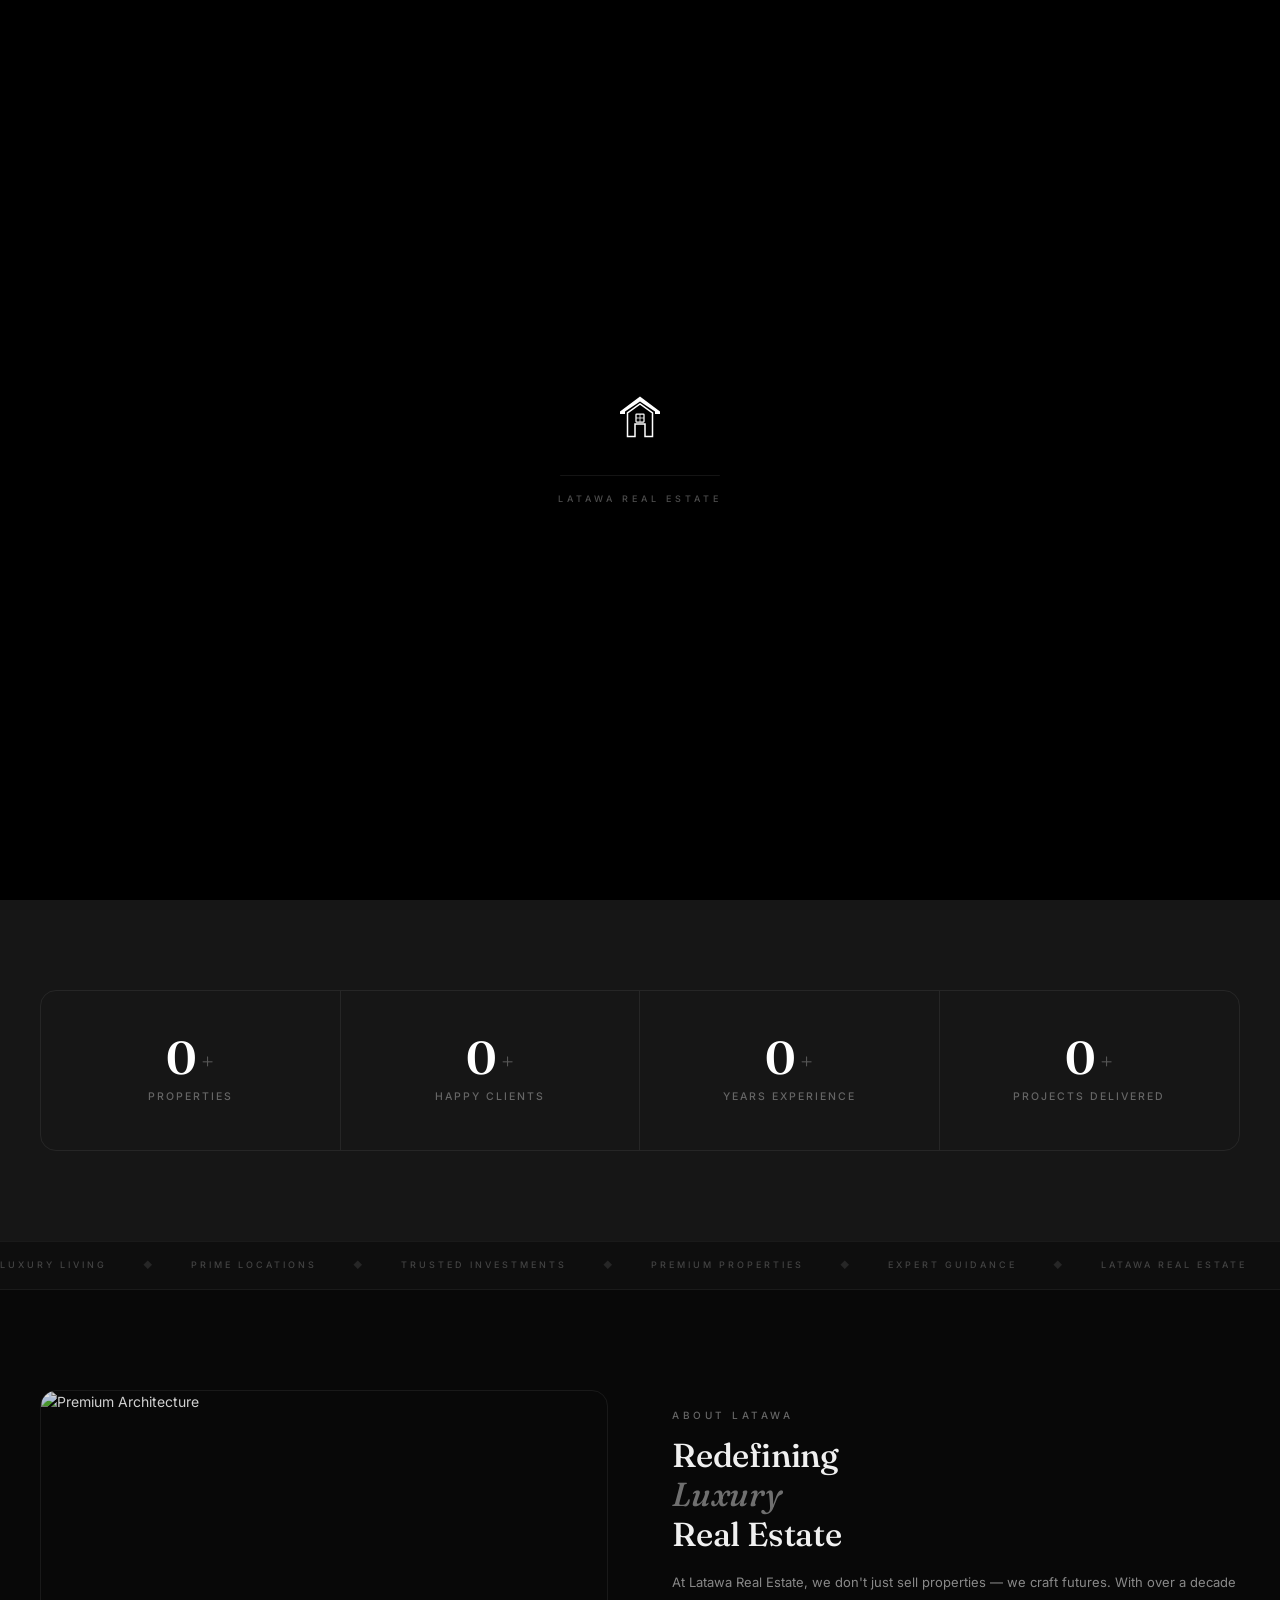
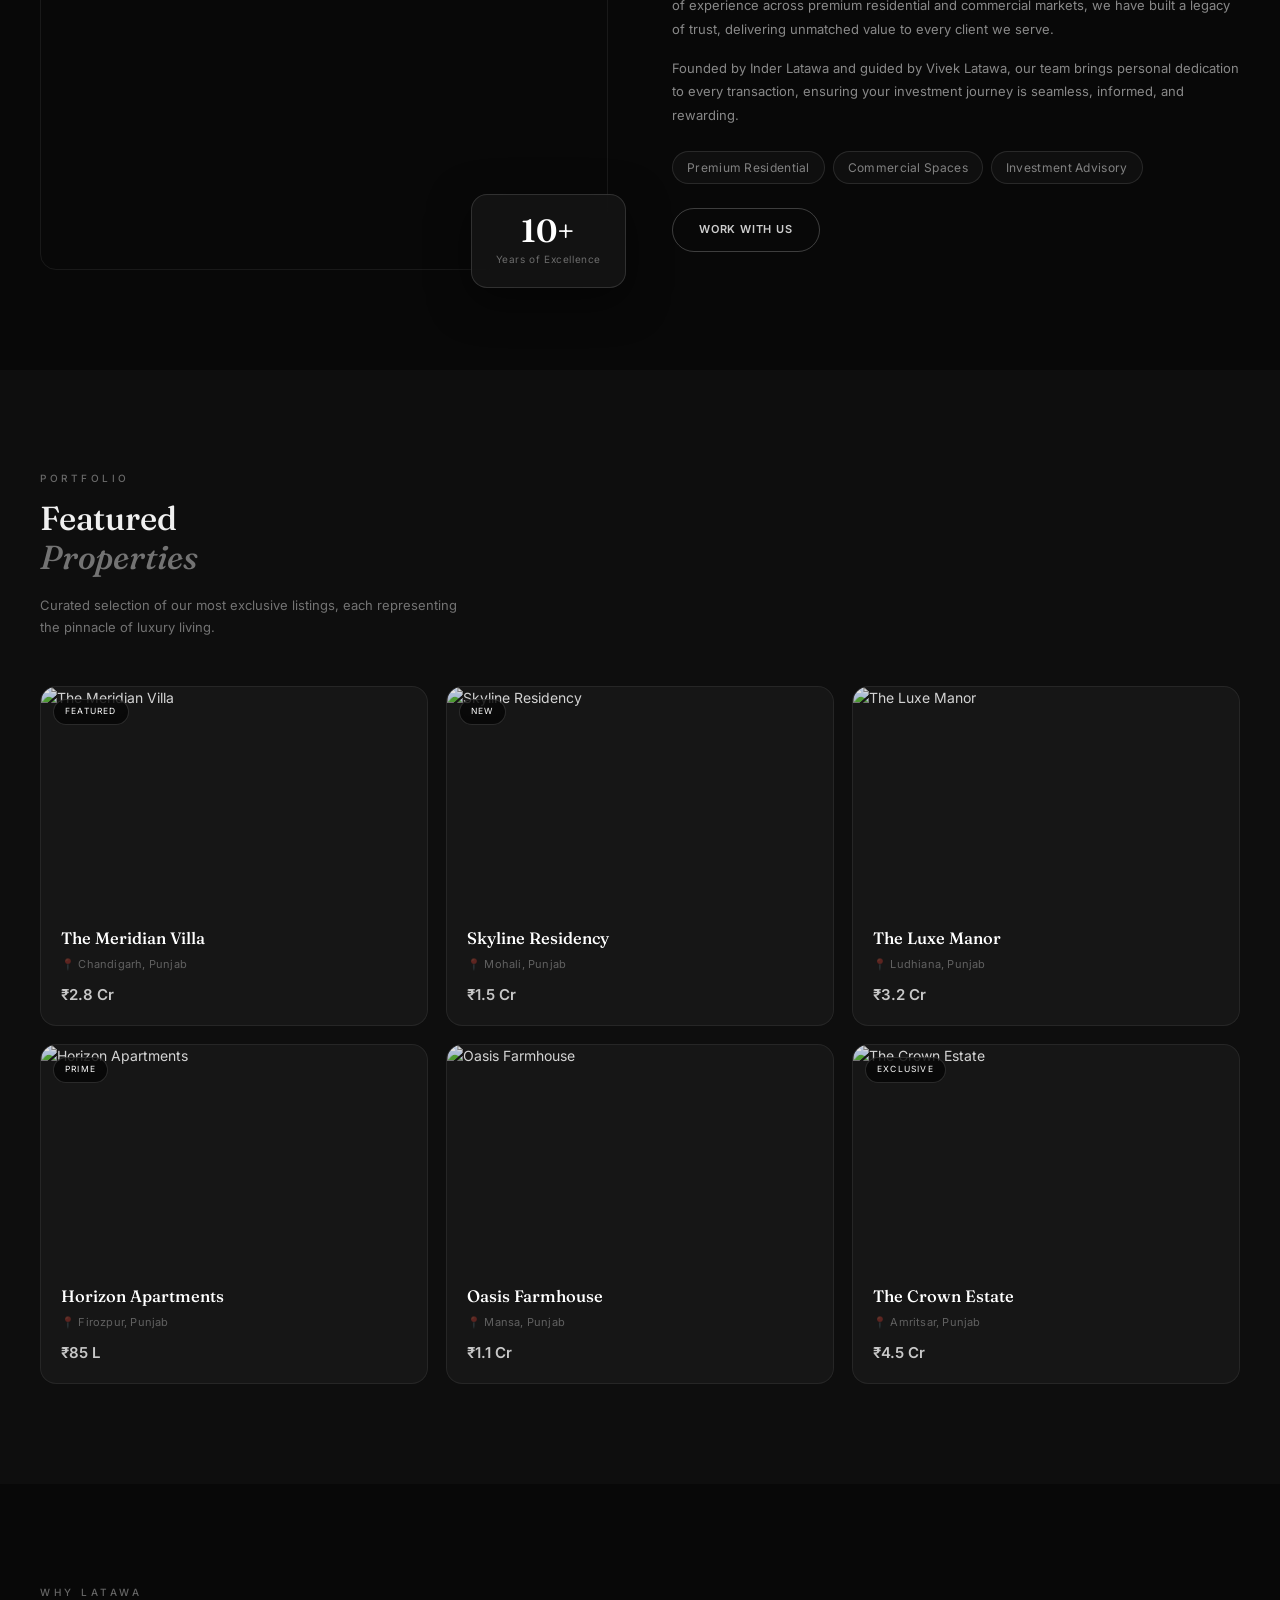
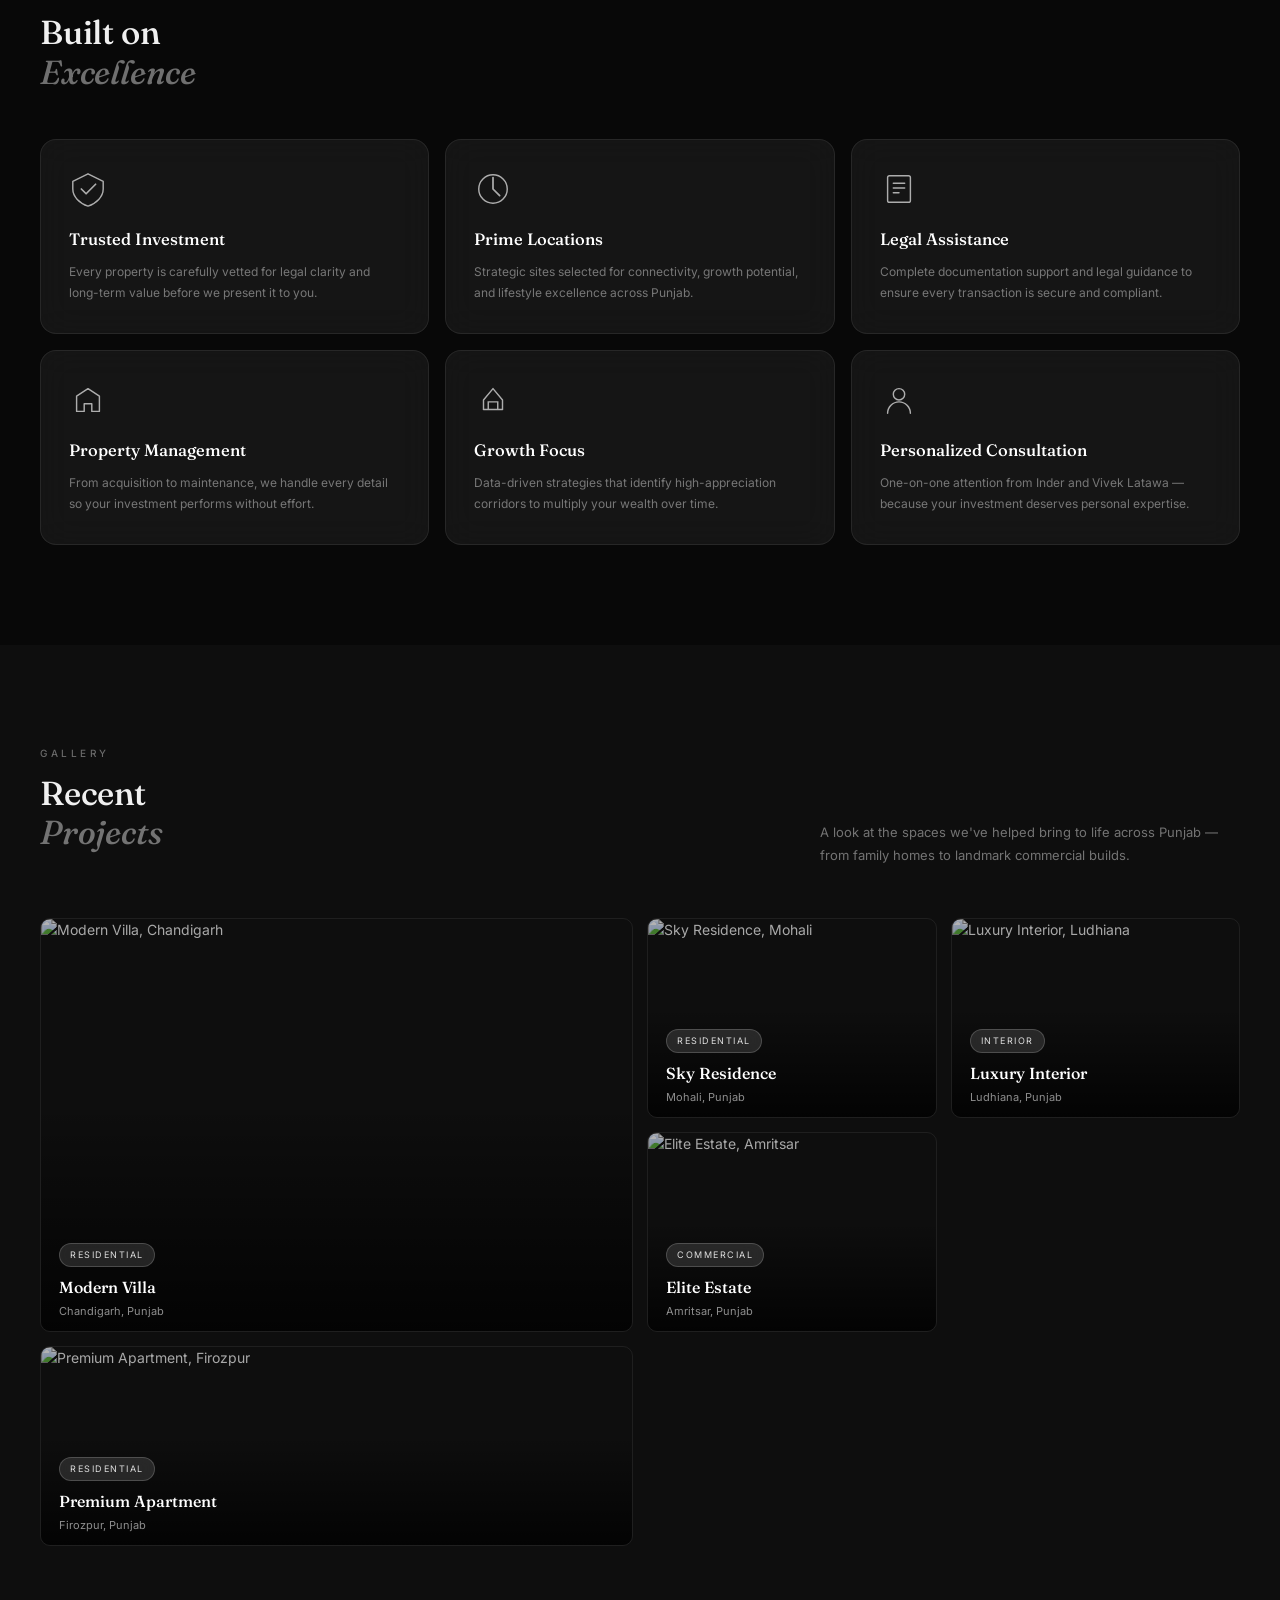
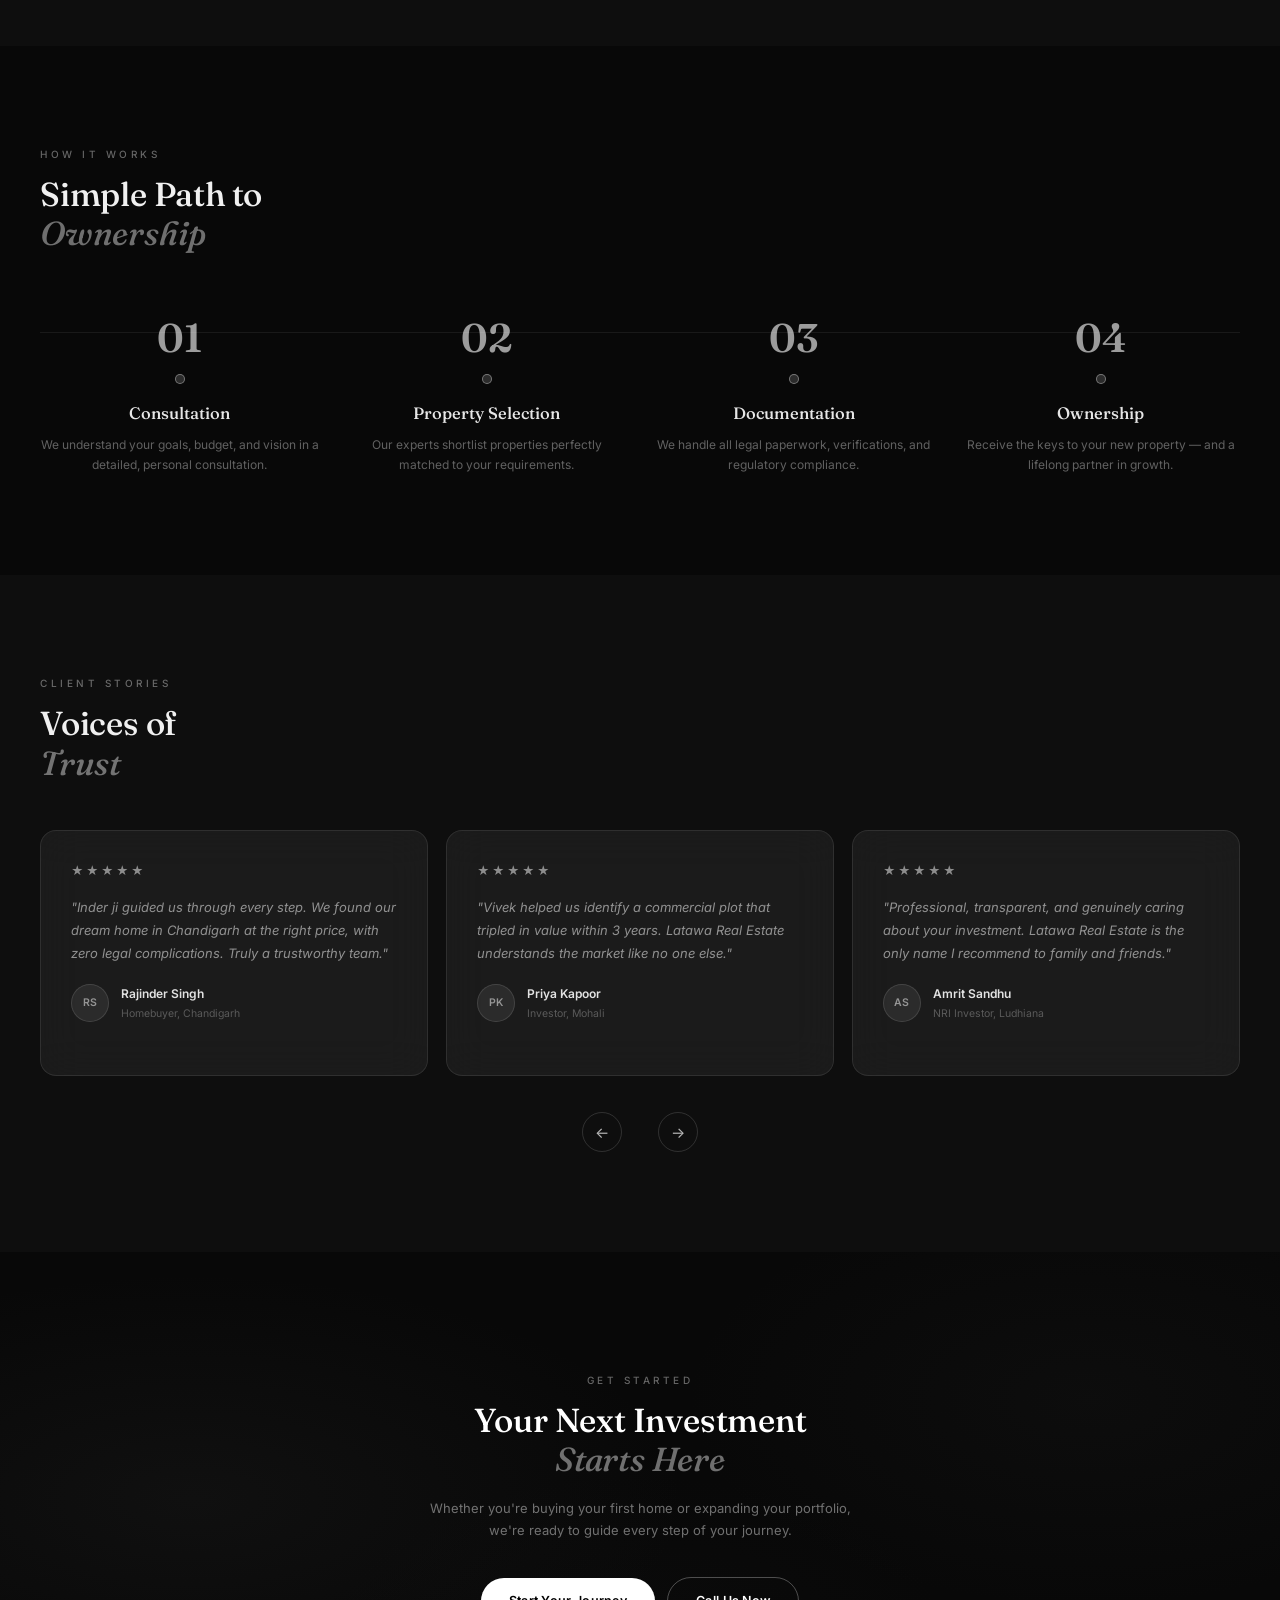
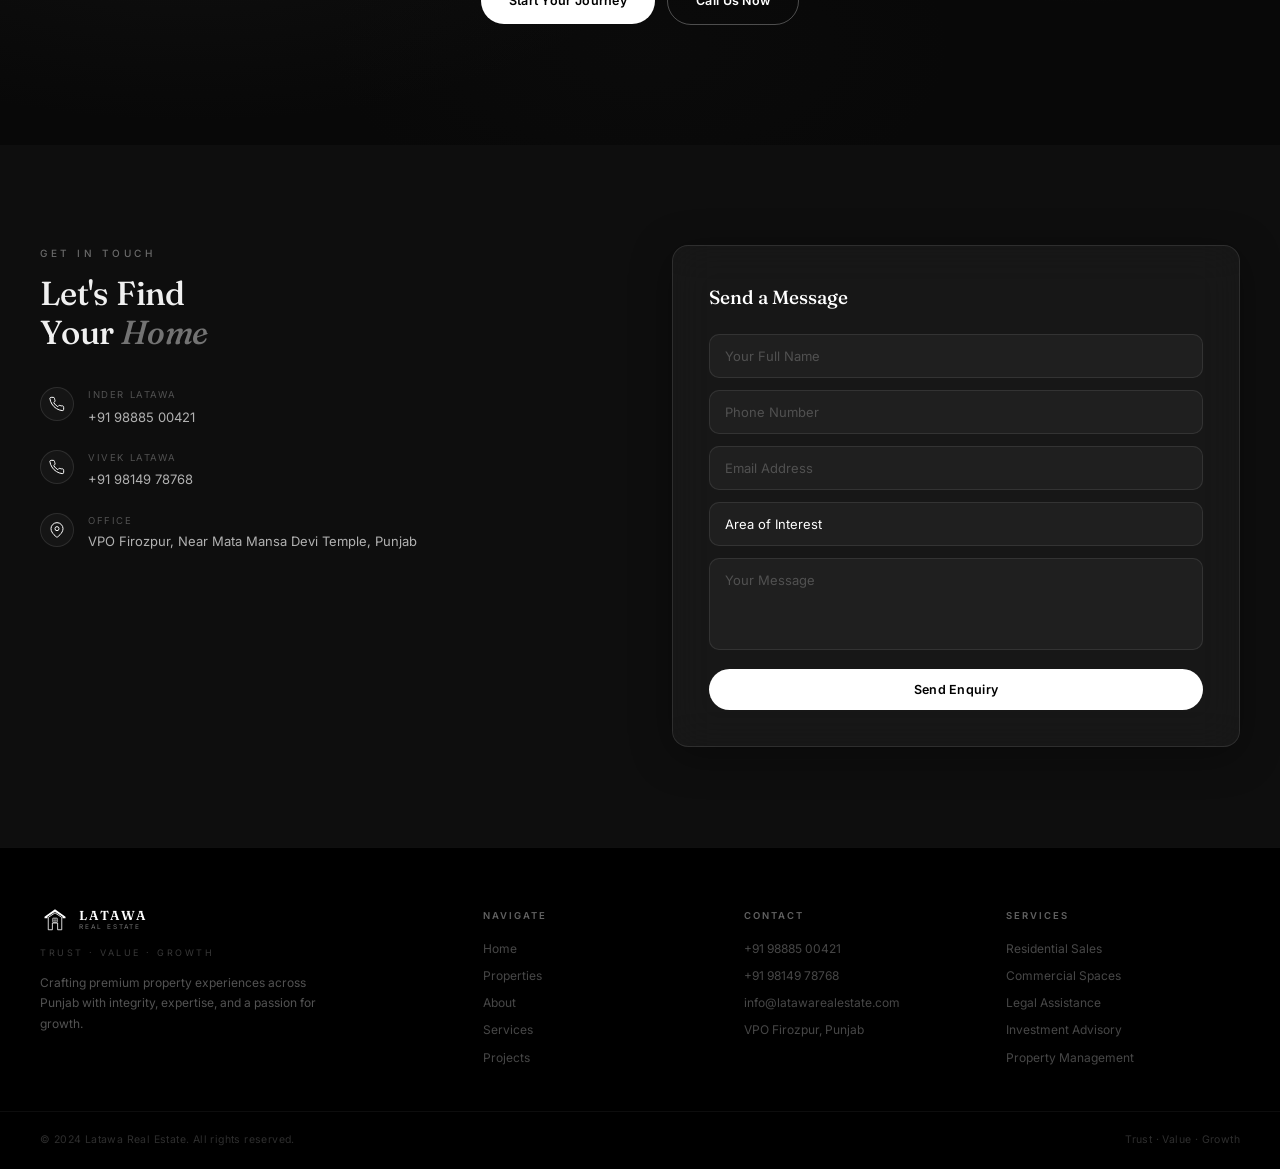
==== commit 2ce009a6: "Fixed the bug" ====
--- a/index.html
+++ b/index.html
@@ -6,7 +6,7 @@
   <title>LATAWA REAL ESTATE — Trust • Value • Growth</title>
   <link rel="preconnect" href="https://fonts.googleapis.com" />
   <link rel="preconnect" href="https://fonts.gstatic.com" crossorigin />
-  <link href="https://fonts.googleapis.com/css2?family=Playfair+Display:ital,wght@0,400;0,500;0,600;0,700;1,400;1,500&family=Inter:wght@300;400;500;600;700&display=swap" rel="stylesheet" />
+  <link href="https://fonts.googleapis.com/css2?family=Fraunces:ital,opsz,wght@0,9..144,400;0,9..144,500;0,9..144,600;0,9..144,700;1,9..144,500&family=Inter:wght@300;400;500;600;700&display=swap" rel="stylesheet" />
   <!-- GSAP -->
   <script src="https://cdnjs.cloudflare.com/ajax/libs/gsap/3.12.5/gsap.min.js"></script>
   <script src="https://cdnjs.cloudflare.com/ajax/libs/gsap/3.12.5/ScrollTrigger.min.js"></script>
@@ -89,9 +89,9 @@
     <div class="hero-content">
       <p class="hero-eyebrow reveal-text">Trust · Value · Growth</p>
       <h1 class="hero-headline">
-        <span class="hero-line">Where Vision</span>
-        <span class="hero-line hero-line-italic">Meets Valuable</span>
-        <span class="hero-line">Real Estate</span>
+        <span class="hero-line"><span class="hero-line-inner">Where Vision</span></span>
+        <span class="hero-line hero-line-italic"><span class="hero-line-inner">Meets Valuable</span></span>
+        <span class="hero-line"><span class="hero-line-inner">Real Estate</span></span>
       </h1>
       <p class="hero-sub reveal-text">Premium property investments designed for<br/>long-term growth and trust.</p>
       <div class="hero-btns reveal-text">
@@ -347,34 +347,62 @@
     </div>
   </section>
 
-  <!-- SHOWCASE HORIZONTAL SCROLL -->
-  <section class="showcase-section" id="showcase">
-    <div class="section-header container">
-      <p class="section-eyebrow">Gallery</p>
-      <h2 class="section-heading split-heading">Our<br/><em>Projects</em></h2>
-    </div>
-    <div class="showcase-pin" id="showcasePin">
-      <div class="showcase-track" id="showcaseTrack">
-        <div class="showcase-slide">
-          <img src="https://images.unsplash.com/photo-1600607687939-ce8a6c25118c?w=900&q=80&fit=crop" alt="Project 1" />
-          <div class="slide-label"><span>01</span><p>Modern Villa — Chandigarh</p></div>
-        </div>
-        <div class="showcase-slide">
-          <img src="https://images.unsplash.com/photo-1600047509807-ba8f99d2cdde?w=900&q=80&fit=crop" alt="Project 2" />
-          <div class="slide-label"><span>02</span><p>Sky Residence — Mohali</p></div>
-        </div>
-        <div class="showcase-slide">
-          <img src="https://images.unsplash.com/photo-1600566753190-17f0baa2a6c3?w=900&q=80&fit=crop" alt="Project 3" />
-          <div class="slide-label"><span>03</span><p>Luxury Interior — Ludhiana</p></div>
-        </div>
-        <div class="showcase-slide">
-          <img src="https://images.unsplash.com/photo-1512917774080-9991f1c4c750?w=900&q=80&fit=crop" alt="Project 4" />
-          <div class="slide-label"><span>04</span><p>Elite Estate — Amritsar</p></div>
-        </div>
-        <div class="showcase-slide">
-          <img src="https://images.unsplash.com/photo-1560448204-e02f11c3d0e2?w=900&q=80&fit=crop" alt="Project 5" />
-          <div class="slide-label"><span>05</span><p>Premium Apartment — Firozpur</p></div>
-        </div>
+  <!-- PROJECTS GALLERY (redesigned: editorial bento grid) -->
+  <section class="gallery-section" id="showcase">
+    <div class="container">
+      <div class="section-header gallery-header">
+        <div>
+          <p class="section-eyebrow">Gallery</p>
+          <h2 class="section-heading split-heading">Recent<br/><em>Projects</em></h2>
+        </div>
+        <p class="section-desc gallery-desc">A look at the spaces we've helped bring to life across Punjab — from family homes to landmark commercial builds.</p>
+      </div>
+
+      <div class="gallery-grid">
+        <a href="#contact" class="gallery-item gallery-item--lg">
+          <img src="https://images.unsplash.com/photo-1600607687939-ce8a6c25118c?w=1000&q=80&fit=crop" alt="Modern Villa, Chandigarh" />
+          <div class="gallery-info">
+            <span class="gallery-tag">Residential</span>
+            <h3>Modern Villa</h3>
+            <p>Chandigarh, Punjab</p>
+          </div>
+        </a>
+
+        <a href="#contact" class="gallery-item">
+          <img src="https://images.unsplash.com/photo-1600047509807-ba8f99d2cdde?w=700&q=80&fit=crop" alt="Sky Residence, Mohali" />
+          <div class="gallery-info">
+            <span class="gallery-tag">Residential</span>
+            <h3>Sky Residence</h3>
+            <p>Mohali, Punjab</p>
+          </div>
+        </a>
+
+        <a href="#contact" class="gallery-item">
+          <img src="https://images.unsplash.com/photo-1600566753190-17f0baa2a6c3?w=700&q=80&fit=crop" alt="Luxury Interior, Ludhiana" />
+          <div class="gallery-info">
+            <span class="gallery-tag">Interior</span>
+            <h3>Luxury Interior</h3>
+            <p>Ludhiana, Punjab</p>
+          </div>
+        </a>
+
+        <a href="#contact" class="gallery-item">
+          <img src="https://images.unsplash.com/photo-1512917774080-9991f1c4c750?w=700&q=80&fit=crop" alt="Elite Estate, Amritsar" />
+          <div class="gallery-info">
+            <span class="gallery-tag">Commercial</span>
+            <h3>Elite Estate</h3>
+            <p>Amritsar, Punjab</p>
+          </div>
+        </a>
+
+        <a href="#contact" class="gallery-item gallery-item--wide">
+          <img src="https://images.unsplash.com/photo-1560448204-e02f11c3d0e2?w=1000&q=80&fit=crop" alt="Premium Apartment, Firozpur" />
+          <div class="gallery-info">
+            <span class="gallery-tag">Residential</span>
+            <h3>Premium Apartment</h3>
+            <p>Firozpur, Punjab</p>
+          </div>
+        </a>
       </div>
     </div>
   </section>
--- a/style.css
+++ b/style.css
@@ -1,6 +1,9 @@
 /* =============================================
-   LATAWA REAL ESTATE — style.css (v2)
-   Fixes: native cursor, reduced darkness, better glass
+   LATAWA REAL ESTATE — style.css (v3)
+   - Smaller, controlled type scale throughout
+   - Fraunces display + Inter body (no Playfair)
+   - Hero line flash-before-animation fixed
+   - Gallery section fully redesigned (bento grid)
    ============================================= */
 
 *, *::before, *::after { box-sizing: border-box; margin: 0; padding: 0; }
@@ -16,16 +19,29 @@
   --offwhite:   #F0F0F0;
   --white:      #ffffff;
 
-  /* Glass system — more visible */
+  /* Glass system */
   --glass-bg:      rgba(255,255,255,0.055);
   --glass-border:  rgba(255,255,255,0.11);
   --glass-hover:   rgba(255,255,255,0.09);
   --glass-strong:  rgba(255,255,255,0.08);
 
   --container: 1400px;
-  --radius:    18px;
-  --radius-sm: 12px;
+  --radius:    16px;
+  --radius-sm: 10px;
   --transition: 0.38s cubic-bezier(0.25, 0.46, 0.45, 0.94);
+
+  /* ---- TYPE SCALE (compact, controlled) ---- */
+  --font-display: 'Fraunces', serif;
+  --font-body: 'Inter', sans-serif;
+
+  --fs-h1:       clamp(32px, 3.6vw, 48px);   /* hero headline */
+  --fs-h2:       clamp(26px, 2.6vw, 36px);   /* section headings */
+  --fs-h3:       17px;                        /* card titles */
+  --fs-body-lg:  14px;
+  --fs-body:     13px;
+  --fs-body-sm:  12px;
+  --fs-eyebrow:  10px;
+  --fs-micro:    9px;
 }
 
 html { scroll-behavior: smooth; }
@@ -33,17 +49,17 @@
 body {
   background: var(--dark);
   color: var(--offwhite);
-  font-family: 'Inter', sans-serif;
-  font-size: 16px;
+  font-family: var(--font-body);
+  font-size: 14px;
+  font-weight: 400;
   line-height: 1.6;
   overflow-x: hidden;
-  /* DEFAULT cursor — no custom cursor */
 }
 
 a  { color: inherit; text-decoration: none; }
 ul { list-style: none; }
 img { display: block; width: 100%; height: 100%; object-fit: cover; }
-button { border: none; background: none; font-family: 'Inter', sans-serif; }
+button { border: none; background: none; font-family: var(--font-body); }
 
 /* ---- SCROLLBAR ---- */
 ::-webkit-scrollbar { width: 4px; }
@@ -54,7 +70,7 @@
 ::selection { background: rgba(255,255,255,0.18); color: white; }
 
 /* ---- CONTAINER ---- */
-.container { max-width: var(--container); margin: 0 auto; padding: 0 48px; }
+.container { max-width: var(--container); margin: 0 auto; padding: 0 40px; }
 
 /* =============================================
    PRELOADER
@@ -67,13 +83,13 @@
 }
 .preloader-inner { text-align: center; }
 .logo-svg-pre {
-  width: 72px; margin: 0 auto 28px;
+  width: 60px; margin: 0 auto 24px;
   opacity: 0; animation: fadeUp 0.8s 0.3s forwards;
 }
 .preloader-bar {
-  width: 180px; height: 1px;
+  width: 160px; height: 1px;
   background: rgba(255,255,255,0.08);
-  margin: 0 auto 18px; overflow: hidden;
+  margin: 0 auto 16px; overflow: hidden;
   border-radius: 1px;
 }
 .preloader-fill {
@@ -83,7 +99,7 @@
   transition: width 0.08s linear;
 }
 .preloader-text {
-  font-size: 10px; letter-spacing: 5px;
+  font-size: var(--fs-micro); letter-spacing: 4px;
   color: rgba(255,255,255,0.3); font-weight: 500;
 }
 
@@ -91,17 +107,17 @@
 @keyframes fadeIn   { to { opacity: 1; } }
 
 /* =============================================
-   NAVBAR — frosted glass pill
+   NAVBAR
    ============================================= */
 .navbar {
   position: fixed;
-  top: 20px; left: 50%;
+  top: 18px; left: 50%;
   transform: translateX(-50%);
   z-index: 1000;
-  width: calc(100% - 56px);
-  max-width: 1360px;
+  width: calc(100% - 48px);
+  max-width: 1340px;
   border-radius: 100px;
-  padding: 14px 28px;
+  padding: 11px 22px;
   background: rgba(8,8,8,0.55);
   backdrop-filter: blur(24px) saturate(180%);
   -webkit-backdrop-filter: blur(24px) saturate(180%);
@@ -110,29 +126,29 @@
   transition: var(--transition);
 }
 .navbar.scrolled {
-  background: rgba(6,6,6,0.82);
+  background: rgba(6,6,6,0.85);
   border-color: rgba(255,255,255,0.13);
-  top: 12px;
+  top: 10px;
   box-shadow: 0 12px 40px rgba(0,0,0,0.6);
 }
-.nav-container { display: flex; align-items: center; justify-content: space-between; gap: 20px; }
-.nav-logo { display: flex; align-items: center; gap: 10px; }
-.logo-svg { width: 36px; flex-shrink: 0; }
+.nav-container { display: flex; align-items: center; justify-content: space-between; gap: 16px; }
+.nav-logo { display: flex; align-items: center; gap: 9px; }
+.logo-svg { width: 30px; flex-shrink: 0; }
 .logo-text { display: flex; flex-direction: column; line-height: 1; }
 .logo-name {
-  font-family: 'Playfair Display', serif;
-  font-size: 15px; font-weight: 700;
-  letter-spacing: 3px; color: white;
+  font-family: var(--font-display);
+  font-size: 13px; font-weight: 600;
+  letter-spacing: 2px; color: white;
 }
 .logo-sub {
-  font-size: 7px; letter-spacing: 2.5px;
+  font-size: 6.5px; letter-spacing: 2px;
   color: rgba(255,255,255,0.45); font-weight: 400; margin-top: 2px;
 }
-.nav-links { display: flex; align-items: center; gap: 4px; }
+.nav-links { display: flex; align-items: center; gap: 2px; }
 .nav-link {
-  font-size: 13px; letter-spacing: 0.3px;
+  font-size: 12.5px; letter-spacing: 0.2px;
   color: rgba(255,255,255,0.65);
-  padding: 8px 14px;
+  padding: 8px 13px;
   border-radius: 100px;
   transition: color 0.25s, background 0.25s;
   font-weight: 500; position: relative;
@@ -152,7 +168,7 @@
 .nav-link.contact-btn:hover { background: rgba(255,255,255,0.16); }
 .nav-link.contact-btn::after { display: none; }
 .hamburger { display: none; flex-direction: column; gap: 5px; padding: 4px; cursor: pointer; }
-.hamburger span { display: block; width: 22px; height: 1.5px; background: white; transition: var(--transition); }
+.hamburger span { display: block; width: 20px; height: 1.5px; background: white; transition: var(--transition); }
 
 /* Mobile menu */
 .mobile-menu {
@@ -165,16 +181,17 @@
 }
 .mobile-menu.open { opacity: 1; }
 .mobile-menu ul { text-align: center; }
-.mobile-menu li { padding: 14px 0; }
+.mobile-menu li { padding: 12px 0; }
 .mob-link {
-  font-family: 'Playfair Display', serif;
-  font-size: 34px; color: rgba(255,255,255,0.75);
+  font-family: var(--font-display);
+  font-size: 26px; font-weight: 500;
+  color: rgba(255,255,255,0.75);
   transition: color 0.3s;
 }
 .mob-link:hover { color: white; }
 
 /* =============================================
-   GLASS CARD — improved visibility
+   GLASS CARD
    ============================================= */
 .glass-card {
   background: var(--glass-bg);
@@ -196,9 +213,9 @@
 .btn-primary {
   display: inline-flex; align-items: center; gap: 8px;
   background: white; color: black;
-  padding: 15px 34px; border-radius: 100px;
-  font-size: 13px; font-weight: 600; letter-spacing: 0.4px;
-  transition: var(--transition); font-family: 'Inter', sans-serif;
+  padding: 13px 28px; border-radius: 100px;
+  font-size: 12.5px; font-weight: 600; letter-spacing: 0.3px;
+  transition: var(--transition); font-family: var(--font-body);
   cursor: pointer;
 }
 .btn-primary:hover { background: var(--silver); transform: translateY(-2px); box-shadow: 0 8px 24px rgba(255,255,255,0.12); }
@@ -206,9 +223,9 @@
 .btn-ghost {
   display: inline-flex; align-items: center; gap: 8px;
   border: 1px solid rgba(255,255,255,0.28);
-  color: white; padding: 15px 34px; border-radius: 100px;
-  font-size: 13px; font-weight: 600; letter-spacing: 0.4px;
-  transition: var(--transition); font-family: 'Inter', sans-serif;
+  color: white; padding: 13px 28px; border-radius: 100px;
+  font-size: 12.5px; font-weight: 600; letter-spacing: 0.3px;
+  transition: var(--transition); font-family: var(--font-body);
   cursor: pointer;
 }
 .btn-ghost:hover { border-color: rgba(255,255,255,0.7); background: rgba(255,255,255,0.06); transform: translateY(-2px); }
@@ -216,9 +233,9 @@
 .btn-outline {
   display: inline-flex; align-items: center;
   border: 1px solid rgba(255,255,255,0.22);
-  color: rgba(255,255,255,0.8); padding: 13px 30px; border-radius: 100px;
-  font-size: 12px; font-weight: 600; letter-spacing: 1px;
-  transition: var(--transition); font-family: 'Inter', sans-serif;
+  color: rgba(255,255,255,0.8); padding: 12px 26px; border-radius: 100px;
+  font-size: 11px; font-weight: 600; letter-spacing: 0.8px;
+  transition: var(--transition); font-family: var(--font-body);
   text-transform: uppercase; cursor: pointer;
 }
 .btn-outline:hover { border-color: white; color: white; background: rgba(255,255,255,0.05); }
@@ -229,31 +246,32 @@
    SECTION COMMONS
    ============================================= */
 .section-eyebrow {
-  font-size: 10px; letter-spacing: 4.5px; text-transform: uppercase;
-  color: rgba(255,255,255,0.38); margin-bottom: 14px; font-weight: 500;
+  font-size: var(--fs-eyebrow); letter-spacing: 3.5px; text-transform: uppercase;
+  color: rgba(255,255,255,0.38); margin-bottom: 12px; font-weight: 500;
 }
 .section-heading {
-  font-family: 'Playfair Display', serif;
-  font-size: clamp(38px, 4.8vw, 68px);
-  font-weight: 500; line-height: 1.1;
-  color: var(--offwhite); margin-bottom: 22px;
+  font-family: var(--font-display);
+  font-size: var(--fs-h2);
+  font-weight: 500; line-height: 1.18;
+  color: var(--offwhite); margin-bottom: 18px;
+  letter-spacing: -0.2px;
 }
 .section-heading em {
   font-style: italic;
   color: rgba(255,255,255,0.42);
 }
 .section-desc {
-  font-size: 15px;
+  font-size: var(--fs-body); 
   color: rgba(255,255,255,0.42);
-  max-width: 480px; line-height: 1.75;
-}
-.section-header { margin-bottom: 60px; }
+  max-width: 420px; line-height: 1.7;
+}
+.section-header { margin-bottom: 48px; }
 
 /* =============================================
    HERO
    ============================================= */
 .hero {
-  position: relative; height: 100vh; min-height: 680px;
+  position: relative; height: 100vh; min-height: 640px;
   display: flex; align-items: center; justify-content: center;
   overflow: hidden;
 }
@@ -276,39 +294,50 @@
 .hero-content {
   position: relative; z-index: 10;
   text-align: center; padding: 0 24px;
-  max-width: 860px;
+  max-width: 720px;
 }
 .hero-eyebrow {
-  font-size: 10px; letter-spacing: 5px; text-transform: uppercase;
-  color: rgba(255,255,255,0.44); margin-bottom: 28px;
+  font-size: var(--fs-eyebrow); letter-spacing: 4px; text-transform: uppercase;
+  color: rgba(255,255,255,0.44); margin-bottom: 22px;
   opacity: 0; transform: translateY(16px);
 }
 .hero-headline {
-  font-family: 'Playfair Display', serif;
-  font-size: clamp(46px, 6.5vw, 90px);
-  font-weight: 500; line-height: 1.06; color: white; margin-bottom: 24px;
-}
+  font-family: var(--font-display);
+  font-size: var(--fs-h1);
+  font-weight: 500; line-height: 1.14; color: white; margin-bottom: 20px;
+  letter-spacing: -0.3px;
+}
+/* Hero line: hidden by default to prevent flash-before-animation (fixes "text shows twice") */
 .hero-line { display: block; overflow: hidden; }
-.hero-line-inner { display: inline-block; }
+.hero-line-inner {
+  display: inline-block;
+  opacity: 0;
+  transform: translateY(105%);
+  will-change: transform, opacity;
+}
+/* If JS/GSAP fails to load, reveal text after a short delay so content is never lost */
+@media (prefers-reduced-motion: reduce) {
+  .hero-line-inner { opacity: 1; transform: none; }
+}
 .hero-line-italic { font-style: italic; color: rgba(255,255,255,0.55); }
 .hero-sub {
-  font-size: 15px; color: rgba(255,255,255,0.48);
-  line-height: 1.75; margin-bottom: 44px;
+  font-size: var(--fs-body-lg); color: rgba(255,255,255,0.48);
+  line-height: 1.7; margin-bottom: 36px;
   opacity: 0; transform: translateY(16px);
 }
 .hero-btns {
   display: flex; align-items: center; justify-content: center;
-  gap: 14px; flex-wrap: wrap;
+  gap: 12px; flex-wrap: wrap;
   opacity: 0; transform: translateY(16px);
 }
 .hero-scroll-indicator {
-  position: absolute; bottom: 72px; left: 50%;
+  position: absolute; bottom: 64px; left: 50%;
   transform: translateX(-50%); z-index: 10;
-  display: flex; flex-direction: column; align-items: center; gap: 10px;
+  display: flex; flex-direction: column; align-items: center; gap: 9px;
   opacity: 0; animation: fadeIn 1s 2.2s forwards;
 }
 .scroll-line {
-  width: 1px; height: 52px;
+  width: 1px; height: 44px;
   background: linear-gradient(to bottom, transparent, rgba(255,255,255,0.35));
   animation: scrollPulse 2.2s infinite;
 }
@@ -316,22 +345,22 @@
   0%, 100% { opacity: 0.25; transform: scaleY(0.8); }
   50%       { opacity: 0.9;  transform: scaleY(1); }
 }
-.hero-scroll-indicator span { font-size: 9px; letter-spacing: 3px; color: rgba(255,255,255,0.28); }
+.hero-scroll-indicator span { font-size: var(--fs-micro); letter-spacing: 2.5px; color: rgba(255,255,255,0.28); }
 .hero-tagline-strip {
   position: absolute; bottom: 0; left: 0; right: 0; z-index: 10;
   background: rgba(255,255,255,0.035);
   border-top: 1px solid rgba(255,255,255,0.07);
   display: flex; align-items: center; justify-content: center;
-  gap: 18px; padding: 11px 24px;
-  font-size: 9px; letter-spacing: 3px;
+  gap: 16px; padding: 10px 24px;
+  font-size: var(--fs-micro); letter-spacing: 2.5px;
   color: rgba(255,255,255,0.26); text-transform: uppercase;
 }
 .dot-sep { color: rgba(255,255,255,0.13); }
 
 /* =============================================
-   TRUST — lighter bg so numbers breathe
-   ============================================= */
-.trust-section { padding: 110px 0; background: var(--dark3); }
+   TRUST
+   ============================================= */
+.trust-section { padding: 90px 0; background: var(--dark3); }
 .trust-grid {
   display: grid; grid-template-columns: repeat(4, 1fr);
   border: 1px solid rgba(255,255,255,0.07);
@@ -339,26 +368,26 @@
 }
 .trust-card {
   background: transparent;
-  padding: 60px 32px; text-align: center;
+  padding: 44px 28px; text-align: center;
   position: relative; transition: background 0.35s;
   border-right: 1px solid rgba(255,255,255,0.07);
 }
 .trust-card:last-child { border-right: none; }
 .trust-card:hover { background: rgba(255,255,255,0.04); }
 .trust-num {
-  font-family: 'Playfair Display', serif;
-  font-size: clamp(52px, 5.5vw, 80px);
-  font-weight: 700; color: white; line-height: 1;
+  font-family: var(--font-display);
+  font-size: clamp(36px, 3.6vw, 52px);
+  font-weight: 600; color: white; line-height: 1;
   display: inline-block;
 }
 .trust-plus {
-  font-family: 'Playfair Display', serif;
-  font-size: 36px; color: rgba(255,255,255,0.28);
-  display: inline-block; vertical-align: top; margin-top: 10px;
+  font-family: var(--font-display);
+  font-size: 24px; color: rgba(255,255,255,0.28);
+  display: inline-block; vertical-align: top; margin-top: 8px;
 }
 .trust-label {
-  font-size: 11px; letter-spacing: 2.5px; text-transform: uppercase;
-  color: rgba(255,255,255,0.34); margin-top: 10px; font-weight: 500;
+  font-size: 10.5px; letter-spacing: 2px; text-transform: uppercase;
+  color: rgba(255,255,255,0.34); margin-top: 8px; font-weight: 500;
 }
 
 /* =============================================
@@ -368,41 +397,41 @@
   overflow: hidden;
   border-top: 1px solid rgba(255,255,255,0.05);
   border-bottom: 1px solid rgba(255,255,255,0.05);
-  padding: 18px 0; background: var(--dark2);
+  padding: 16px 0; background: var(--dark2);
 }
 .marquee-track {
-  display: flex; gap: 44px;
+  display: flex; gap: 36px;
   white-space: nowrap;
   animation: marquee 28s linear infinite;
   width: max-content;
 }
 .marquee-track span {
-  font-size: 10px; letter-spacing: 3.5px; text-transform: uppercase;
+  font-size: var(--fs-micro); letter-spacing: 3px; text-transform: uppercase;
   color: rgba(255,255,255,0.22); font-weight: 500;
 }
 .m-dot { color: rgba(255,255,255,0.1) !important; }
 @keyframes marquee { from { transform: translateX(0); } to { transform: translateX(-50%); } }
 
 /* =============================================
-   ABOUT — balanced brightness
-   ============================================= */
-.about-section { padding: 130px 0; background: var(--dark); }
+   ABOUT
+   ============================================= */
+.about-section { padding: 100px 0; background: var(--dark); }
 .about-grid {
   display: grid; grid-template-columns: 1fr 1fr;
-  gap: 80px; align-items: center;
+  gap: 64px; align-items: center;
 }
 .about-image-wrap { position: relative; }
 .about-img-frame {
   position: relative; border-radius: var(--radius);
-  overflow: hidden; height: 560px;
+  overflow: hidden; height: 480px;
   border: 1px solid rgba(255,255,255,0.07);
 }
 .about-img { transition: transform 0.8s ease; filter: brightness(0.85) contrast(1.05); }
 .about-img-frame:hover .about-img { transform: scale(1.04); }
 
 .about-float-card {
-  position: absolute; bottom: -20px; right: -20px;
-  padding: 24px 28px; text-align: center;
+  position: absolute; bottom: -18px; right: -18px;
+  padding: 20px 24px; text-align: center;
   background: rgba(20,20,20,0.85);
   border: 1px solid rgba(255,255,255,0.13);
   backdrop-filter: blur(20px);
@@ -410,33 +439,33 @@
   box-shadow: 0 12px 40px rgba(0,0,0,0.5);
 }
 .float-num {
-  font-family: 'Playfair Display', serif;
-  font-size: 44px; font-weight: 700; color: white; line-height: 1;
+  font-family: var(--font-display);
+  font-size: 32px; font-weight: 600; color: white; line-height: 1;
 }
 .float-label {
-  font-size: 11px; color: rgba(255,255,255,0.38);
-  letter-spacing: 1px; margin-top: 4px;
-}
-.about-content { padding: 16px 0; }
+  font-size: 10px; color: rgba(255,255,255,0.38);
+  letter-spacing: 0.6px; margin-top: 4px;
+}
+.about-content { padding: 12px 0; }
 .about-para {
-  font-size: 15px; color: rgba(255,255,255,0.52);
-  line-height: 1.82; margin-bottom: 18px;
-}
-.about-tags { display: flex; flex-wrap: wrap; gap: 8px; margin: 28px 0; }
+  font-size: var(--fs-body); color: rgba(255,255,255,0.52);
+  line-height: 1.8; margin-bottom: 16px;
+}
+.about-tags { display: flex; flex-wrap: wrap; gap: 8px; margin: 24px 0; }
 .tag {
-  padding: 7px 16px;
+  padding: 6px 14px;
   border: 1px solid rgba(255,255,255,0.11);
-  border-radius: 100px; font-size: 12px;
-  color: rgba(255,255,255,0.48); letter-spacing: 0.4px;
+  border-radius: 100px; font-size: var(--fs-body-sm);
+  color: rgba(255,255,255,0.48); letter-spacing: 0.3px;
   background: rgba(255,255,255,0.03);
 }
 
 /* =============================================
    PROPERTIES
    ============================================= */
-.properties-section { padding: 130px 0; background: var(--dark2); }
+.properties-section { padding: 100px 0; background: var(--dark2); }
 .properties-grid {
-  display: grid; grid-template-columns: repeat(3, 1fr); gap: 20px;
+  display: grid; grid-template-columns: repeat(3, 1fr); gap: 18px;
 }
 .prop-card {
   overflow: hidden; border-radius: var(--radius);
@@ -445,11 +474,11 @@
   transition: transform 0.38s ease, border-color 0.38s, box-shadow 0.38s;
 }
 .prop-card:hover {
-  transform: translateY(-6px);
+  transform: translateY(-5px);
   border-color: rgba(255,255,255,0.15);
   box-shadow: 0 16px 40px rgba(0,0,0,0.45);
 }
-.prop-img-wrap { position: relative; height: 250px; overflow: hidden; }
+.prop-img-wrap { position: relative; height: 220px; overflow: hidden; }
 .prop-img { transition: transform 0.6s ease; filter: brightness(0.88); }
 .prop-card:hover .prop-img { transform: scale(1.07); filter: brightness(0.95); }
 .prop-overlay {
@@ -461,38 +490,38 @@
 }
 .prop-card:hover .prop-overlay { opacity: 1; }
 .prop-view-btn {
-  padding: 11px 26px; background: white; color: black;
-  border-radius: 100px; font-size: 12px; font-weight: 600;
-  letter-spacing: 0.4px; cursor: pointer;
+  padding: 10px 24px; background: white; color: black;
+  border-radius: 100px; font-size: 11.5px; font-weight: 600;
+  letter-spacing: 0.3px; cursor: pointer;
   transform: translateY(10px); transition: transform 0.38s;
   display: inline-block;
 }
 .prop-card:hover .prop-view-btn { transform: translateY(0); }
 .prop-badge {
-  position: absolute; top: 14px; left: 14px;
+  position: absolute; top: 12px; left: 12px;
   background: rgba(0,0,0,0.65);
   border: 1px solid rgba(255,255,255,0.14);
-  color: white; font-size: 9px; letter-spacing: 1.5px;
-  text-transform: uppercase; padding: 5px 12px;
+  color: white; font-size: 8.5px; letter-spacing: 1.2px;
+  text-transform: uppercase; padding: 5px 11px;
   border-radius: 100px; backdrop-filter: blur(12px);
 }
-.prop-info { padding: 22px; }
+.prop-info { padding: 18px 20px; }
 .prop-name {
-  font-family: 'Playfair Display', serif;
-  font-size: 19px; font-weight: 500; color: white; margin-bottom: 5px;
-}
-.prop-loc { font-size: 12px; color: rgba(255,255,255,0.32); letter-spacing: 0.3px; margin-bottom: 12px; }
-.prop-price { font-size: 17px; font-weight: 600; color: var(--silver); }
-
-/* =============================================
-   SERVICES — glassmorphism cards
-   ============================================= */
-.services-section { padding: 130px 0; background: var(--dark); }
+  font-family: var(--font-display);
+  font-size: 16.5px; font-weight: 500; color: white; margin-bottom: 4px;
+}
+.prop-loc { font-size: 11px; color: rgba(255,255,255,0.32); letter-spacing: 0.2px; margin-bottom: 10px; }
+.prop-price { font-size: 15px; font-weight: 600; color: var(--silver); }
+
+/* =============================================
+   SERVICES
+   ============================================= */
+.services-section { padding: 100px 0; background: var(--dark); }
 .services-grid {
-  display: grid; grid-template-columns: repeat(3, 1fr); gap: 18px;
+  display: grid; grid-template-columns: repeat(3, 1fr); gap: 16px;
 }
 .service-card {
-  padding: 36px 32px; border-radius: var(--radius);
+  padding: 30px 28px; border-radius: var(--radius);
   background: var(--glass-bg);
   border: 1px solid rgba(255,255,255,0.08);
   backdrop-filter: blur(16px);
@@ -505,52 +534,95 @@
   border-color: rgba(255,255,255,0.15);
 }
 .service-icon {
-  width: 44px; height: 44px; margin-bottom: 22px;
+  width: 38px; height: 38px; margin-bottom: 18px;
   opacity: 0.65; transition: opacity 0.3s;
 }
 .service-card:hover .service-icon { opacity: 1; }
 .service-title {
-  font-family: 'Playfair Display', serif;
-  font-size: 19px; font-weight: 500; color: white; margin-bottom: 12px;
-}
-.service-desc { font-size: 13.5px; color: rgba(255,255,255,0.42); line-height: 1.72; }
-
-/* =============================================
-   SHOWCASE — horizontal
-   ============================================= */
-.showcase-section { padding: 130px 0 0; background: var(--dark2); }
-.showcase-pin { overflow: hidden; }
-.showcase-track {
-  display: flex; gap: 20px;
-  will-change: transform;
-  padding: 44px 48px 72px;
-}
-.showcase-slide {
-  flex-shrink: 0; width: 480px; height: 360px;
-  border-radius: var(--radius); overflow: hidden;
+  font-family: var(--font-display);
+  font-size: 16.5px; font-weight: 500; color: white; margin-bottom: 10px;
+}
+.service-desc { font-size: var(--fs-body-sm); color: rgba(255,255,255,0.42); line-height: 1.7; }
+
+/* =============================================
+   GALLERY / PROJECTS — redesigned editorial bento grid
+   Trend-led layout: asymmetric grid, no scroll-jacking,
+   subtle hover reveal, restrained motion.
+   ============================================= */
+.gallery-section { padding: 100px 0; background: var(--dark2); }
+.gallery-header {
+  display: flex; align-items: flex-end; justify-content: space-between;
+  gap: 32px; flex-wrap: wrap;
+}
+.gallery-desc { margin-bottom: 4px; }
+
+.gallery-grid {
+  display: grid;
+  grid-template-columns: repeat(4, 1fr);
+  grid-auto-rows: 200px;
+  gap: 14px;
+}
+.gallery-item {
   position: relative;
-  border: 1px solid rgba(255,255,255,0.06);
-}
-.showcase-slide img {
-  filter: brightness(0.72); transition: filter 0.5s;
-}
-.showcase-slide:hover img { filter: brightness(0.9); }
-.slide-label {
-  position: absolute; bottom: 22px; left: 22px; color: white;
-}
-.slide-label span {
-  font-size: 10px; letter-spacing: 3px;
-  color: rgba(255,255,255,0.38); display: block; margin-bottom: 4px;
-}
-.slide-label p { font-family: 'Playfair Display', serif; font-size: 17px; font-weight: 500; }
+  display: block;
+  overflow: hidden;
+  border-radius: var(--radius-sm);
+  border: 1px solid rgba(255,255,255,0.07);
+  grid-column: span 1;
+  grid-row: span 1;
+}
+/* Asymmetric bento sizing */
+.gallery-item--lg   { grid-column: span 2; grid-row: span 2; }
+.gallery-item--wide { grid-column: span 2; grid-row: span 1; }
+
+.gallery-item img {
+  width: 100%; height: 100%;
+  transition: transform 0.7s cubic-bezier(0.25, 0.46, 0.45, 0.94), filter 0.5s;
+  filter: brightness(0.7) saturate(0.95);
+}
+.gallery-item:hover img {
+  transform: scale(1.06);
+  filter: brightness(0.5) saturate(1.05);
+}
+.gallery-item::after {
+  content: '';
+  position: absolute; inset: 0;
+  background: linear-gradient(180deg, rgba(0,0,0,0) 45%, rgba(0,0,0,0.78) 100%);
+  pointer-events: none;
+}
+.gallery-info {
+  position: absolute; left: 18px; right: 18px; bottom: 16px;
+  z-index: 2;
+  transform: translateY(6px);
+  transition: transform 0.4s ease;
+}
+.gallery-item:hover .gallery-info { transform: translateY(0); }
+.gallery-tag {
+  display: inline-block;
+  font-size: 9px; letter-spacing: 1.5px; text-transform: uppercase;
+  color: rgba(255,255,255,0.85);
+  background: rgba(255,255,255,0.12);
+  border: 1px solid rgba(255,255,255,0.18);
+  backdrop-filter: blur(8px);
+  padding: 4px 10px; border-radius: 100px;
+  margin-bottom: 8px;
+}
+.gallery-info h3 {
+  font-family: var(--font-display);
+  font-size: 16px; font-weight: 500; color: white;
+  margin-bottom: 2px;
+}
+.gallery-info p {
+  font-size: 11px; color: rgba(255,255,255,0.55);
+}
 
 /* =============================================
    PROCESS
    ============================================= */
-.process-section { padding: 130px 0; background: var(--dark); }
-.process-timeline { position: relative; margin-top: 72px; }
+.process-section { padding: 100px 0; background: var(--dark); }
+.process-timeline { position: relative; margin-top: 56px; }
 .process-line {
-  position: absolute; top: 28px; left: 0; right: 0;
+  position: absolute; top: 24px; left: 0; right: 0;
   height: 1px; background: rgba(255,255,255,0.07); z-index: 0;
 }
 .process-line-fill {
@@ -560,76 +632,76 @@
 }
 .process-steps {
   display: grid; grid-template-columns: repeat(4, 1fr);
-  gap: 36px; position: relative; z-index: 1;
-}
-.process-step { text-align: center; padding-top: 12px; }
+  gap: 28px; position: relative; z-index: 1;
+}
+.process-step { text-align: center; padding-top: 10px; }
 .step-num {
-  font-family: 'Playfair Display', serif;
-  font-size: 52px; font-weight: 700;
-  color: rgba(255,255,255,0.05); line-height: 1; margin-bottom: 20px;
+  font-family: var(--font-display);
+  font-size: 40px; font-weight: 600;
+  color: rgba(255,255,255,0.60); line-height: 1; margin-bottom: 16px;
 }
 .step-dot {
-  width: 11px; height: 11px;
+  width: 10px; height: 10px;
   background: rgba(255,255,255,0.15); border-radius: 50%;
-  margin: 0 auto 20px;
+  margin: 0 auto 16px;
   border: 1px solid rgba(255,255,255,0.36);
   transition: background 0.4s, transform 0.4s;
 }
 .process-step:hover .step-dot { background: white; transform: scale(1.45); }
 .step-title {
-  font-family: 'Playfair Display', serif;
-  font-size: 19px; font-weight: 500; color: rgba(255,255,255,0.9); margin-bottom: 10px;
-}
-.step-desc { font-size: 13px; color: rgba(255,255,255,0.36); line-height: 1.72; }
-
-/* =============================================
-   TESTIMONIALS — glassmorphism
-   ============================================= */
-.testimonials-section { padding: 130px 0; background: var(--dark2); }
+  font-family: var(--font-display);
+  font-size: 16.5px; font-weight: 500; color: rgba(255,255,255,0.9); margin-bottom: 8px;
+}
+.step-desc { font-size: var(--fs-body-sm); color: rgba(255,255,255,0.36); line-height: 1.7; }
+
+/* =============================================
+   TESTIMONIALS
+   ============================================= */
+.testimonials-section { padding: 100px 0; background: var(--dark2); }
 .testimonials-slider { position: relative; overflow: hidden; }
 .testi-track {
-  display: flex; gap: 20px;
+  display: flex; gap: 18px;
   transition: transform 0.52s cubic-bezier(0.25, 0.46, 0.45, 0.94);
 }
 .testi-card {
-  flex-shrink: 0; width: calc(33.333% - 14px); padding: 36px;
+  flex-shrink: 0; width: calc(33.333% - 12px); padding: 30px;
   border-radius: var(--radius);
   background: var(--glass-bg);
   border: 1px solid rgba(255,255,255,0.09);
   backdrop-filter: blur(20px);
 }
 .testi-stars {
-  color: rgba(255,255,255,0.5); font-size: 13px;
-  letter-spacing: 2px; margin-bottom: 18px;
+  color: rgba(255,255,255,0.5); font-size: 12px;
+  letter-spacing: 2px; margin-bottom: 16px;
 }
 .testi-text {
-  font-size: 14.5px; color: rgba(255,255,255,0.52);
-  line-height: 1.78; margin-bottom: 24px; font-style: italic;
+  font-size: var(--fs-body); color: rgba(255,255,255,0.52);
+  line-height: 1.75; margin-bottom: 20px; font-style: italic;
 }
 .testi-author { display: flex; align-items: center; gap: 12px; }
 .testi-avatar {
-  width: 42px; height: 42px; border-radius: 50%;
+  width: 38px; height: 38px; border-radius: 50%;
   background: rgba(255,255,255,0.07);
   border: 1px solid rgba(255,255,255,0.12);
   display: flex; align-items: center; justify-content: center;
-  font-size: 11px; font-weight: 600; color: rgba(255,255,255,0.5);
+  font-size: 10.5px; font-weight: 600; color: rgba(255,255,255,0.5);
   flex-shrink: 0;
 }
-.testi-name  { font-size: 13.5px; font-weight: 600; color: rgba(255,255,255,0.88); }
-.testi-role  { font-size: 11.5px; color: rgba(255,255,255,0.28); margin-top: 2px; }
+.testi-name  { font-size: var(--fs-body-sm); font-weight: 600; color: rgba(255,255,255,0.88); }
+.testi-role  { font-size: 10.5px; color: rgba(255,255,255,0.28); margin-top: 2px; }
 .testi-controls {
   display: flex; align-items: center; justify-content: center;
-  gap: 22px; margin-top: 44px;
+  gap: 18px; margin-top: 36px;
 }
 .testi-btn {
-  width: 46px; height: 46px;
+  width: 40px; height: 40px;
   border: 1px solid rgba(255,255,255,0.14); border-radius: 50%;
-  color: rgba(255,255,255,0.7); font-size: 17px;
+  color: rgba(255,255,255,0.7); font-size: 15px;
   display: flex; align-items: center; justify-content: center;
   transition: var(--transition); cursor: pointer;
 }
 .testi-btn:hover { background: rgba(255,255,255,0.07); border-color: rgba(255,255,255,0.3); color: white; }
-.testi-dots { display: flex; gap: 7px; align-items: center; }
+.testi-dots { display: flex; gap: 6px; align-items: center; }
 .testi-dot {
   width: 6px; height: 6px;
   background: rgba(255,255,255,0.18); border-radius: 50%;
@@ -639,10 +711,10 @@
 .testi-dot.active { background: white; transform: scale(1.3); }
 
 /* =============================================
-   CTA — gradient mesh
+   CTA
    ============================================= */
 .cta-section {
-  padding: 150px 0; background: var(--dark);
+  padding: 120px 0; background: var(--dark);
   position: relative; overflow: hidden;
 }
 .cta-mesh {
@@ -659,49 +731,50 @@
 }
 .cta-inner {
   position: relative; z-index: 1;
-  text-align: center; max-width: 780px; margin: 0 auto;
+  text-align: center; max-width: 680px; margin: 0 auto;
 }
 .cta-heading {
-  font-family: 'Playfair Display', serif;
-  font-size: clamp(40px, 5.5vw, 76px);
-  font-weight: 500; line-height: 1.1; color: white; margin-bottom: 20px;
+  font-family: var(--font-display);
+  font-size: var(--fs-h2);
+  font-weight: 500; line-height: 1.18; color: white; margin-bottom: 18px;
+  letter-spacing: -0.2px;
 }
 .cta-heading em { font-style: italic; color: rgba(255,255,255,0.42); }
 .cta-sub {
-  font-size: 15px; color: rgba(255,255,255,0.42);
-  line-height: 1.75; margin-bottom: 44px;
-}
-.cta-btns { display: flex; align-items: center; justify-content: center; gap: 14px; flex-wrap: wrap; }
+  font-size: var(--fs-body); color: rgba(255,255,255,0.42);
+  line-height: 1.7; margin-bottom: 36px;
+}
+.cta-btns { display: flex; align-items: center; justify-content: center; gap: 12px; flex-wrap: wrap; }
 
 /* =============================================
    CONTACT
    ============================================= */
-.contact-section { padding: 130px 0; background: var(--dark2); }
+.contact-section { padding: 100px 0; background: var(--dark2); }
 .contact-grid {
   display: grid; grid-template-columns: 1fr 1fr;
-  gap: 80px; align-items: start;
-}
-.contact-details { margin-top: 44px; display: flex; flex-direction: column; gap: 26px; }
+  gap: 64px; align-items: start;
+}
+.contact-details { margin-top: 36px; display: flex; flex-direction: column; gap: 22px; }
 .contact-item { display: flex; align-items: flex-start; gap: 14px; }
 .contact-icon {
-  width: 38px; height: 38px;
+  width: 34px; height: 34px;
   border: 1px solid rgba(255,255,255,0.1);
   border-radius: 50%;
   display: flex; align-items: center; justify-content: center;
-  flex-shrink: 0; padding: 9px;
+  flex-shrink: 0; padding: 8px;
   background: rgba(255,255,255,0.03);
 }
 .contact-label {
-  font-size: 10px; letter-spacing: 2px;
+  font-size: 9.5px; letter-spacing: 1.6px;
   color: rgba(255,255,255,0.28); text-transform: uppercase; margin-bottom: 3px;
 }
 .contact-value {
-  font-size: 14.5px; color: rgba(255,255,255,0.68); transition: color 0.3s;
+  font-size: var(--fs-body); color: rgba(255,255,255,0.68); transition: color 0.3s;
 }
 .contact-value:hover { color: white; }
 
 .contact-form-wrap {
-  padding: 44px;
+  padding: 36px;
   background: rgba(255,255,255,0.04);
   border: 1px solid rgba(255,255,255,0.1);
   backdrop-filter: blur(20px);
@@ -709,17 +782,17 @@
   box-shadow: 0 8px 40px rgba(0,0,0,0.35);
 }
 .form-title {
-  font-family: 'Playfair Display', serif;
-  font-size: 23px; font-weight: 500; color: white; margin-bottom: 28px;
-}
-.form-group { margin-bottom: 14px; }
+  font-family: var(--font-display);
+  font-size: 19px; font-weight: 500; color: white; margin-bottom: 22px;
+}
+.form-group { margin-bottom: 12px; }
 .form-input {
   width: 100%;
   background: rgba(255,255,255,0.04);
   border: 1px solid rgba(255,255,255,0.09);
   border-radius: var(--radius-sm);
-  padding: 15px 17px; color: white;
-  font-size: 13.5px; font-family: 'Inter', sans-serif;
+  padding: 13px 15px; color: white;
+  font-size: var(--fs-body); font-family: var(--font-body);
   outline: none; resize: none;
   transition: border-color 0.3s, background 0.3s;
 }
@@ -740,44 +813,42 @@
 }
 .footer-top {
   display: grid; grid-template-columns: 1fr 2fr;
-  gap: 80px; padding-top: 72px; padding-bottom: 56px;
-}
-.footer-logo { margin-bottom: 14px; display: inline-flex; }
+  gap: 64px; padding-top: 60px; padding-bottom: 44px;
+}
+.footer-logo { margin-bottom: 12px; display: inline-flex; }
 .footer-tagline {
-  font-size: 10px; letter-spacing: 3px;
+  font-size: var(--fs-micro); letter-spacing: 2.5px;
   color: rgba(255,255,255,0.22); text-transform: uppercase;
-  margin-bottom: 14px; margin-top: 2px;
+  margin-bottom: 12px; margin-top: 2px;
 }
 .footer-about {
-  font-size: 13.5px; color: rgba(255,255,255,0.32);
-  line-height: 1.72; max-width: 300px;
-}
-.footer-links-wrap { display: grid; grid-template-columns: repeat(3, 1fr); gap: 36px; }
+  font-size: var(--fs-body-sm); color: rgba(255,255,255,0.32);
+  line-height: 1.7; max-width: 280px;
+}
+.footer-links-wrap { display: grid; grid-template-columns: repeat(3, 1fr); gap: 28px; }
 .footer-col-title {
-  font-size: 10.5px; letter-spacing: 2.5px; text-transform: uppercase;
-  color: rgba(255,255,255,0.38); margin-bottom: 18px; font-weight: 600;
-}
-.footer-col ul { display: flex; flex-direction: column; gap: 9px; }
+  font-size: 9.5px; letter-spacing: 2px; text-transform: uppercase;
+  color: rgba(255,255,255,0.38); margin-bottom: 16px; font-weight: 600;
+}
+.footer-col ul { display: flex; flex-direction: column; gap: 8px; }
 .footer-col ul li,
 .footer-col ul a {
-  font-size: 13.5px; color: rgba(255,255,255,0.28); transition: color 0.3s;
+  font-size: var(--fs-body-sm); color: rgba(255,255,255,0.28); transition: color 0.3s;
 }
 .footer-col ul a:hover { color: rgba(255,255,255,0.65); }
 .footer-bottom {
   border-top: 1px solid rgba(255,255,255,0.05);
-  padding: 22px 48px;
+  padding: 20px 40px;
   display: flex; align-items: center; justify-content: space-between;
 }
 .footer-bottom p,
 .footer-credit {
-  font-size: 11.5px; color: rgba(255,255,255,0.18); letter-spacing: 0.5px;
+  font-size: 10.5px; color: rgba(255,255,255,0.18); letter-spacing: 0.4px;
 }
 
 /* =============================================
    ANIMATION HELPERS
    ============================================= */
-.hero-line { display: block; overflow: hidden; }
-.hero-line-inner { display: inline-block; }
 .parallax-img { transform-origin: center center; will-change: transform; }
 
 /* =============================================
@@ -786,42 +857,48 @@
 @media (max-width: 1100px) {
   .properties-grid  { grid-template-columns: repeat(2, 1fr); }
   .services-grid    { grid-template-columns: repeat(2, 1fr); }
-  .about-grid       { grid-template-columns: 1fr; gap: 44px; }
-  .about-img-frame  { height: 400px; }
+  .about-grid       { grid-template-columns: 1fr; gap: 40px; }
+  .about-img-frame  { height: 380px; }
   .about-float-card { right: 12px; bottom: -16px; }
-  .contact-grid     { grid-template-columns: 1fr; gap: 44px; }
+  .contact-grid     { grid-template-columns: 1fr; gap: 40px; }
   .trust-grid       { grid-template-columns: repeat(2, 1fr); }
   .trust-card:nth-child(2) { border-right: none; }
   .trust-card       { border-bottom: 1px solid rgba(255,255,255,0.07); }
-  .process-steps    { grid-template-columns: repeat(2, 1fr); gap: 56px; }
+  .process-steps    { grid-template-columns: repeat(2, 1fr); gap: 48px; }
   .process-line     { display: none; }
+  .gallery-grid     { grid-template-columns: repeat(2, 1fr); grid-auto-rows: 220px; }
+  .gallery-item--lg { grid-column: span 2; grid-row: span 1; }
+  .gallery-item--wide { grid-column: span 2; }
 }
 
 @media (max-width: 768px) {
-  .container    { padding: 0 22px; }
-  .navbar       { width: calc(100% - 28px); top: 14px; padding: 13px 18px; }
+  .container    { padding: 0 20px; }
+  .navbar       { width: calc(100% - 26px); top: 12px; padding: 11px 16px; }
   .nav-links    { display: none; }
   .hamburger    { display: flex; }
   .properties-grid  { grid-template-columns: 1fr; }
   .services-grid    { grid-template-columns: 1fr; }
   .hero-btns        { flex-direction: column; align-items: center; }
-  .footer-top       { grid-template-columns: 1fr; gap: 36px; }
+  .footer-top       { grid-template-columns: 1fr; gap: 32px; }
   .footer-links-wrap { grid-template-columns: repeat(2, 1fr); }
-  .footer-bottom    { flex-direction: column; gap: 8px; text-align: center; padding: 20px 22px; }
-  .testi-card       { width: 85vw; min-width: 260px; }
+  .footer-bottom    { flex-direction: column; gap: 8px; text-align: center; padding: 18px 20px; }
+  .testi-card       { width: 85vw; min-width: 240px; }
   .cta-btns         { flex-direction: column; align-items: center; }
-  .process-steps    { grid-template-columns: 1fr; max-width: 280px; margin: 0 auto; }
+  .process-steps    { grid-template-columns: 1fr; max-width: 260px; margin: 0 auto; }
   .hero-tagline-strip { display: none; }
-  .hero-scroll-indicator { bottom: 36px; }
-  .section-heading  { font-size: clamp(30px, 7.5vw, 48px); }
-  .showcase-slide   { width: 80vw; height: 280px; }
-  .contact-form-wrap { padding: 26px 18px; }
+  .hero-scroll-indicator { bottom: 32px; }
+  .gallery-header   { flex-direction: column; align-items: flex-start; }
+  .gallery-grid     { grid-template-columns: 1fr 1fr; grid-auto-rows: 160px; gap: 10px; }
+  .gallery-item--lg { grid-column: span 2; grid-row: span 1; }
+  .gallery-item--wide { grid-column: span 2; }
+  .contact-form-wrap { padding: 22px 16px; }
 }
 
 @media (max-width: 480px) {
   .trust-grid   { grid-template-columns: 1fr 1fr; }
   .footer-links-wrap { grid-template-columns: 1fr; }
-  .hero-headline { font-size: clamp(36px, 9vw, 52px); }
+  .gallery-grid { grid-template-columns: 1fr; grid-auto-rows: 200px; }
+  .gallery-item--lg, .gallery-item--wide { grid-column: span 1; }
 }
 
 @media (prefers-reduced-motion: reduce) {
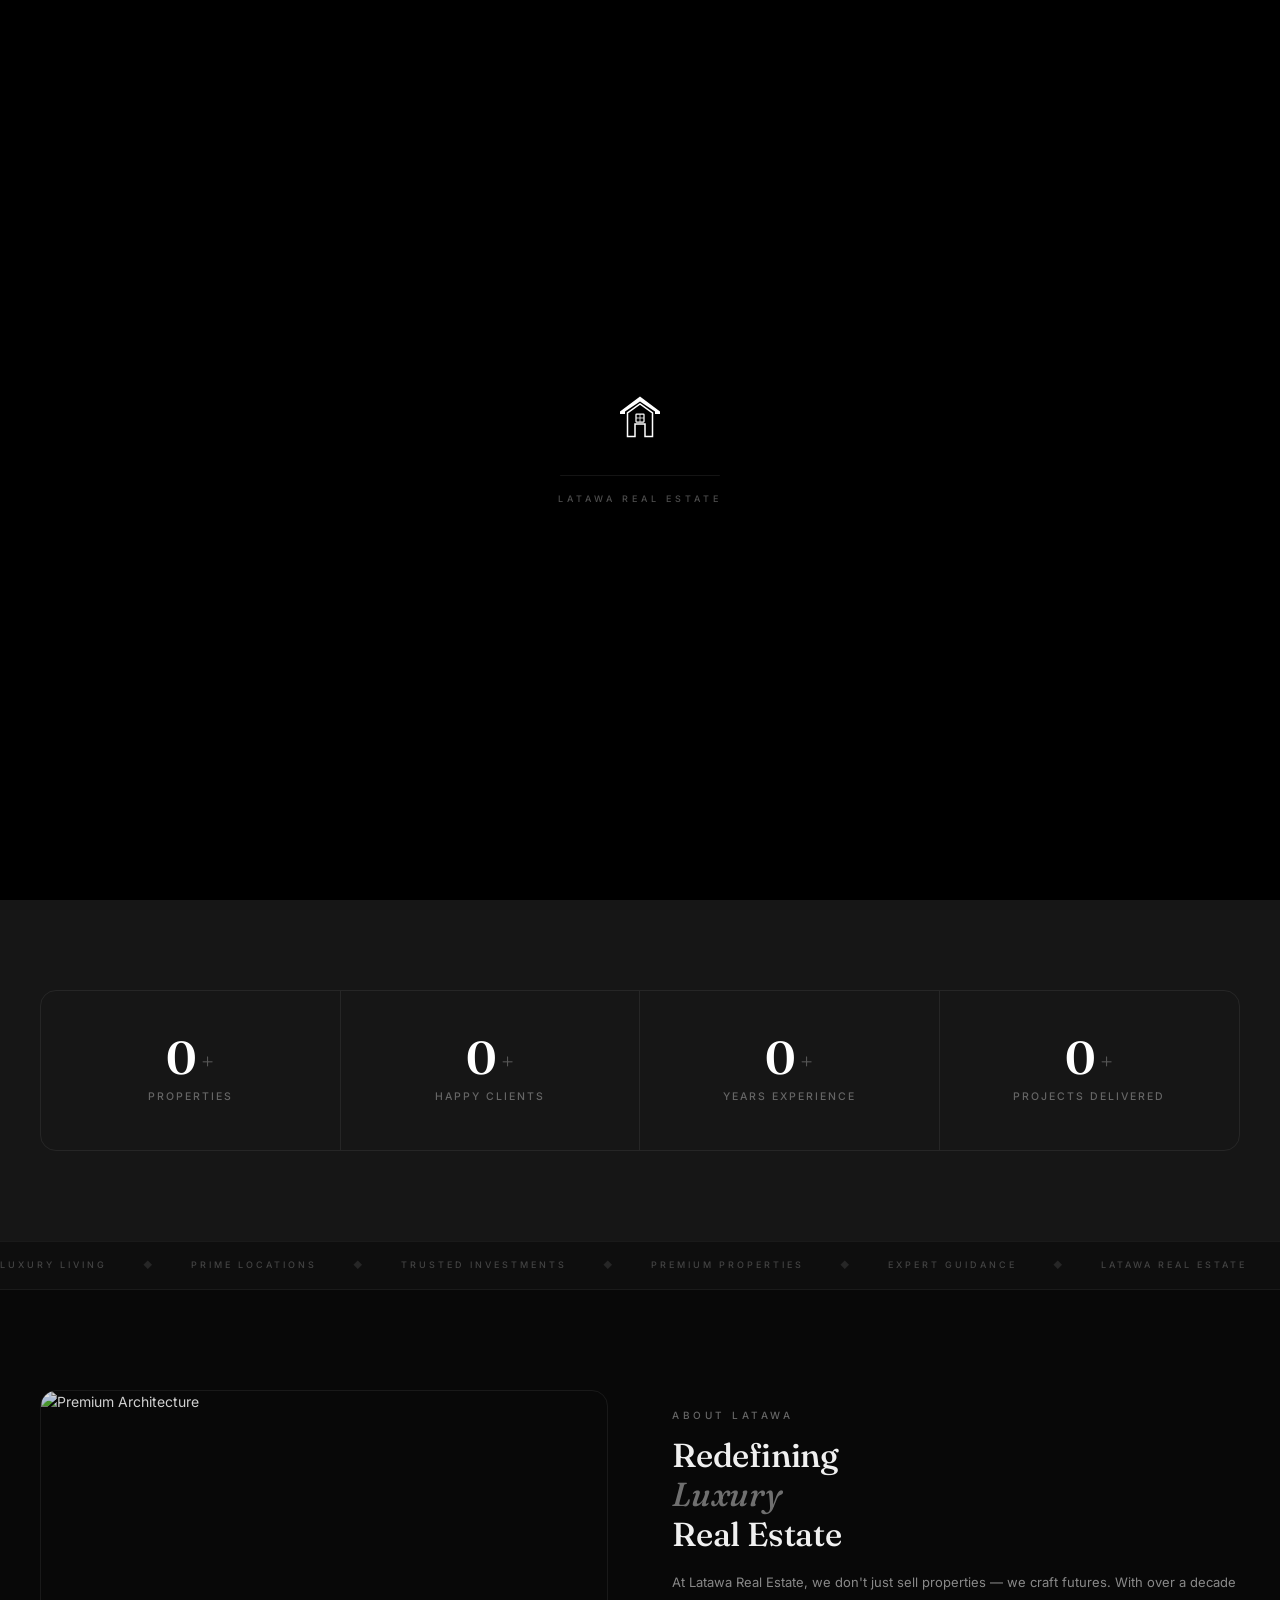
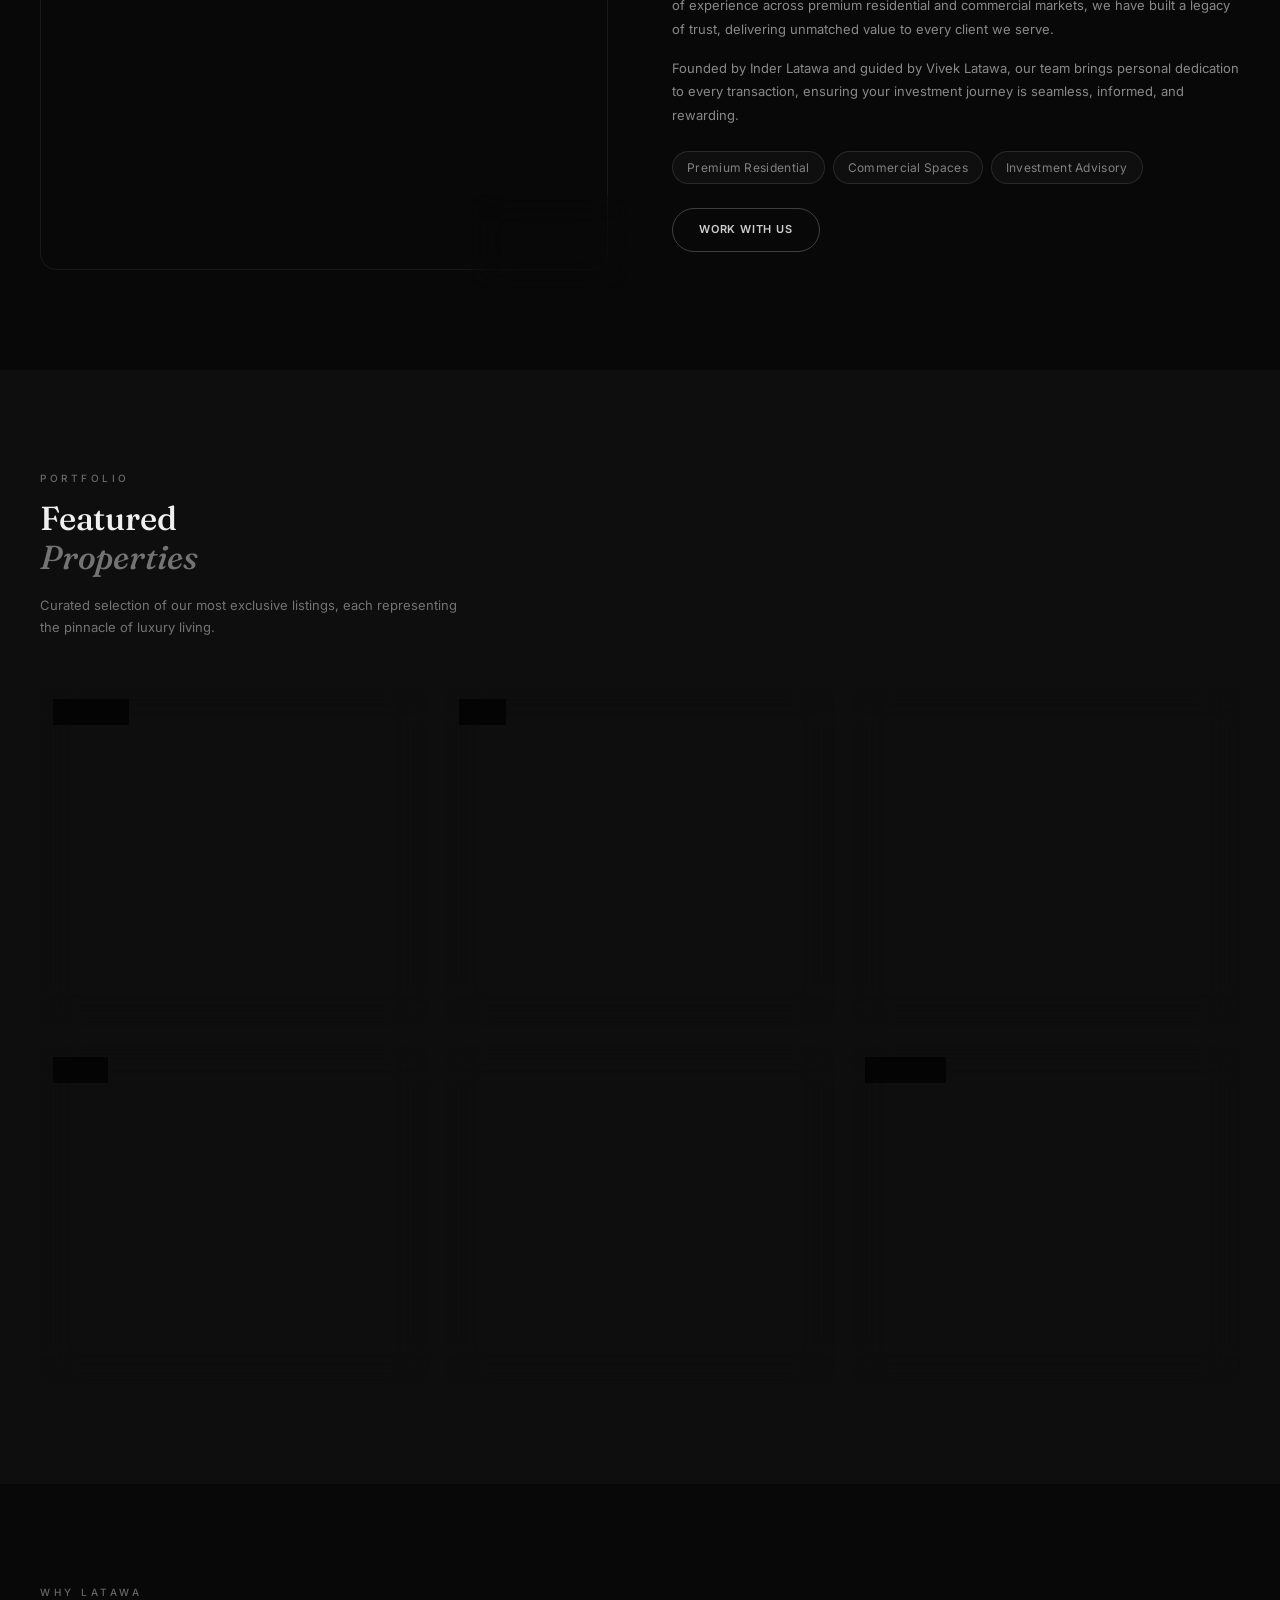
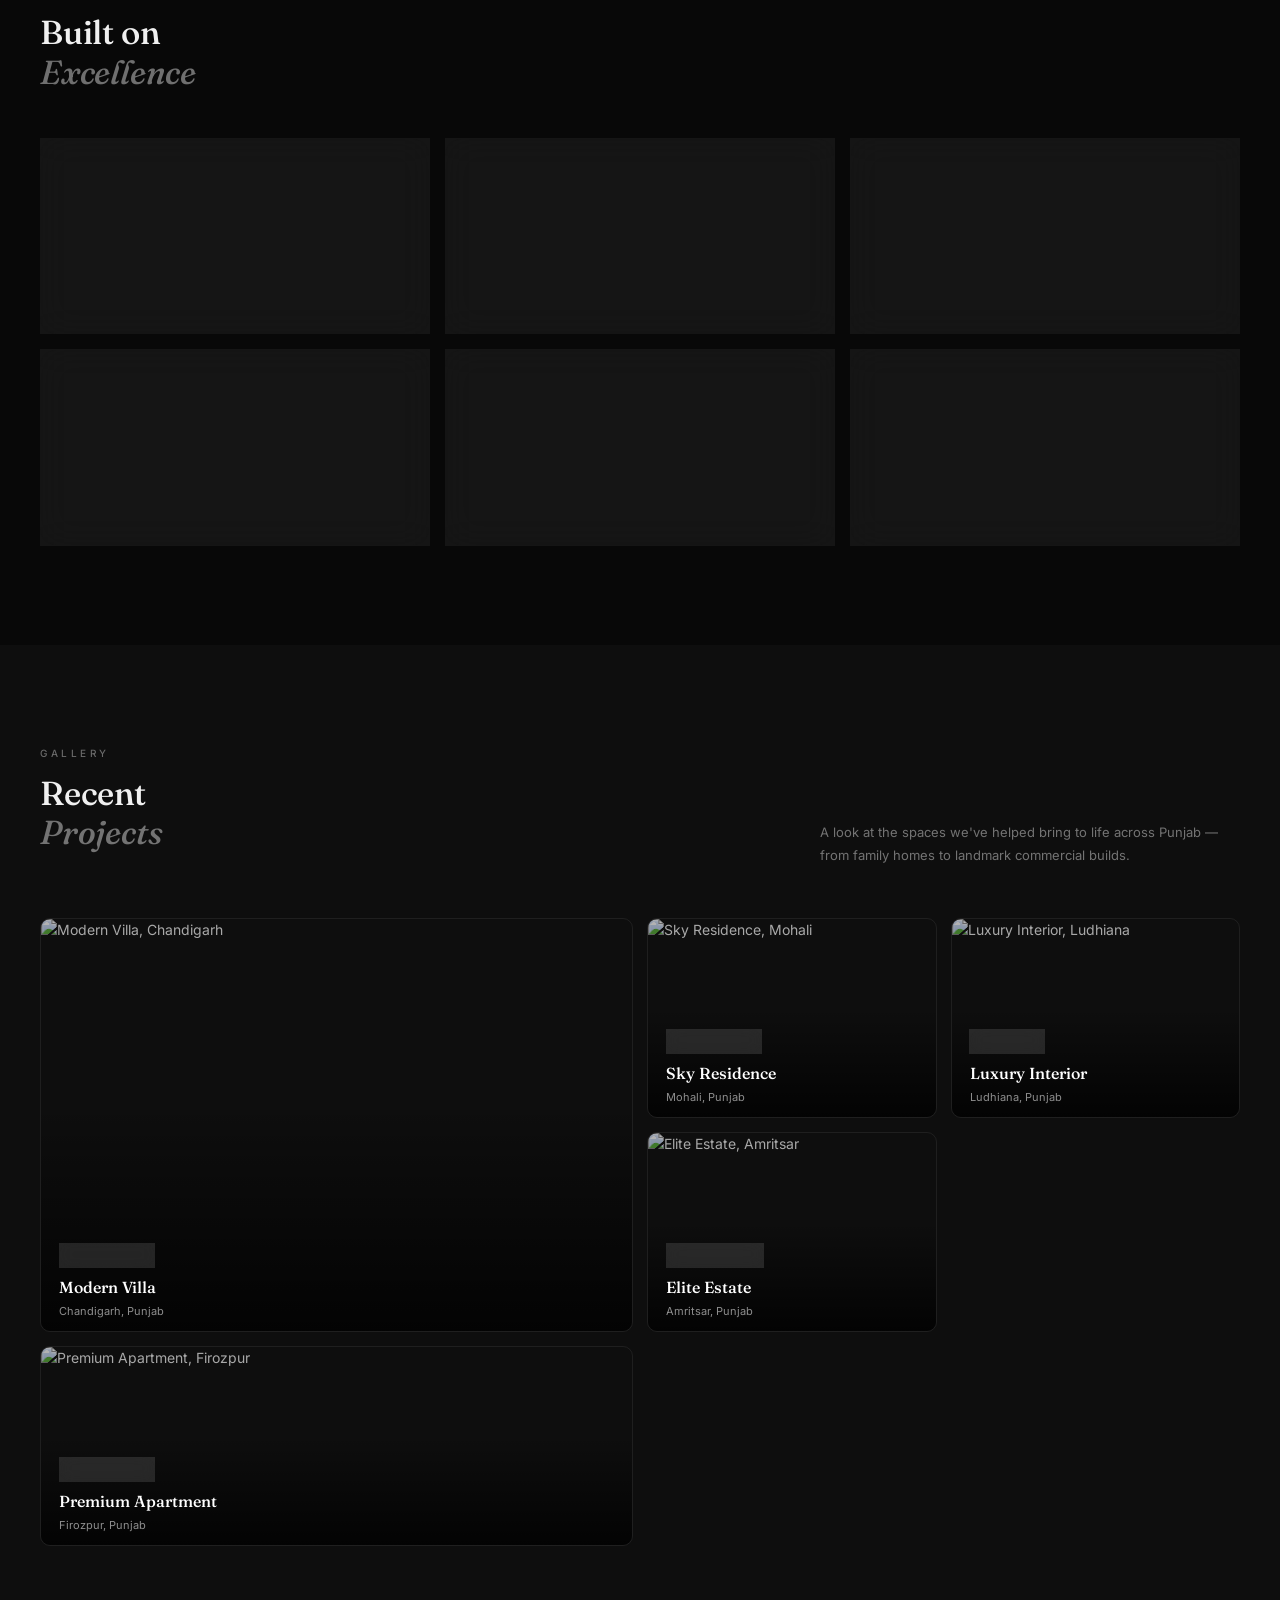
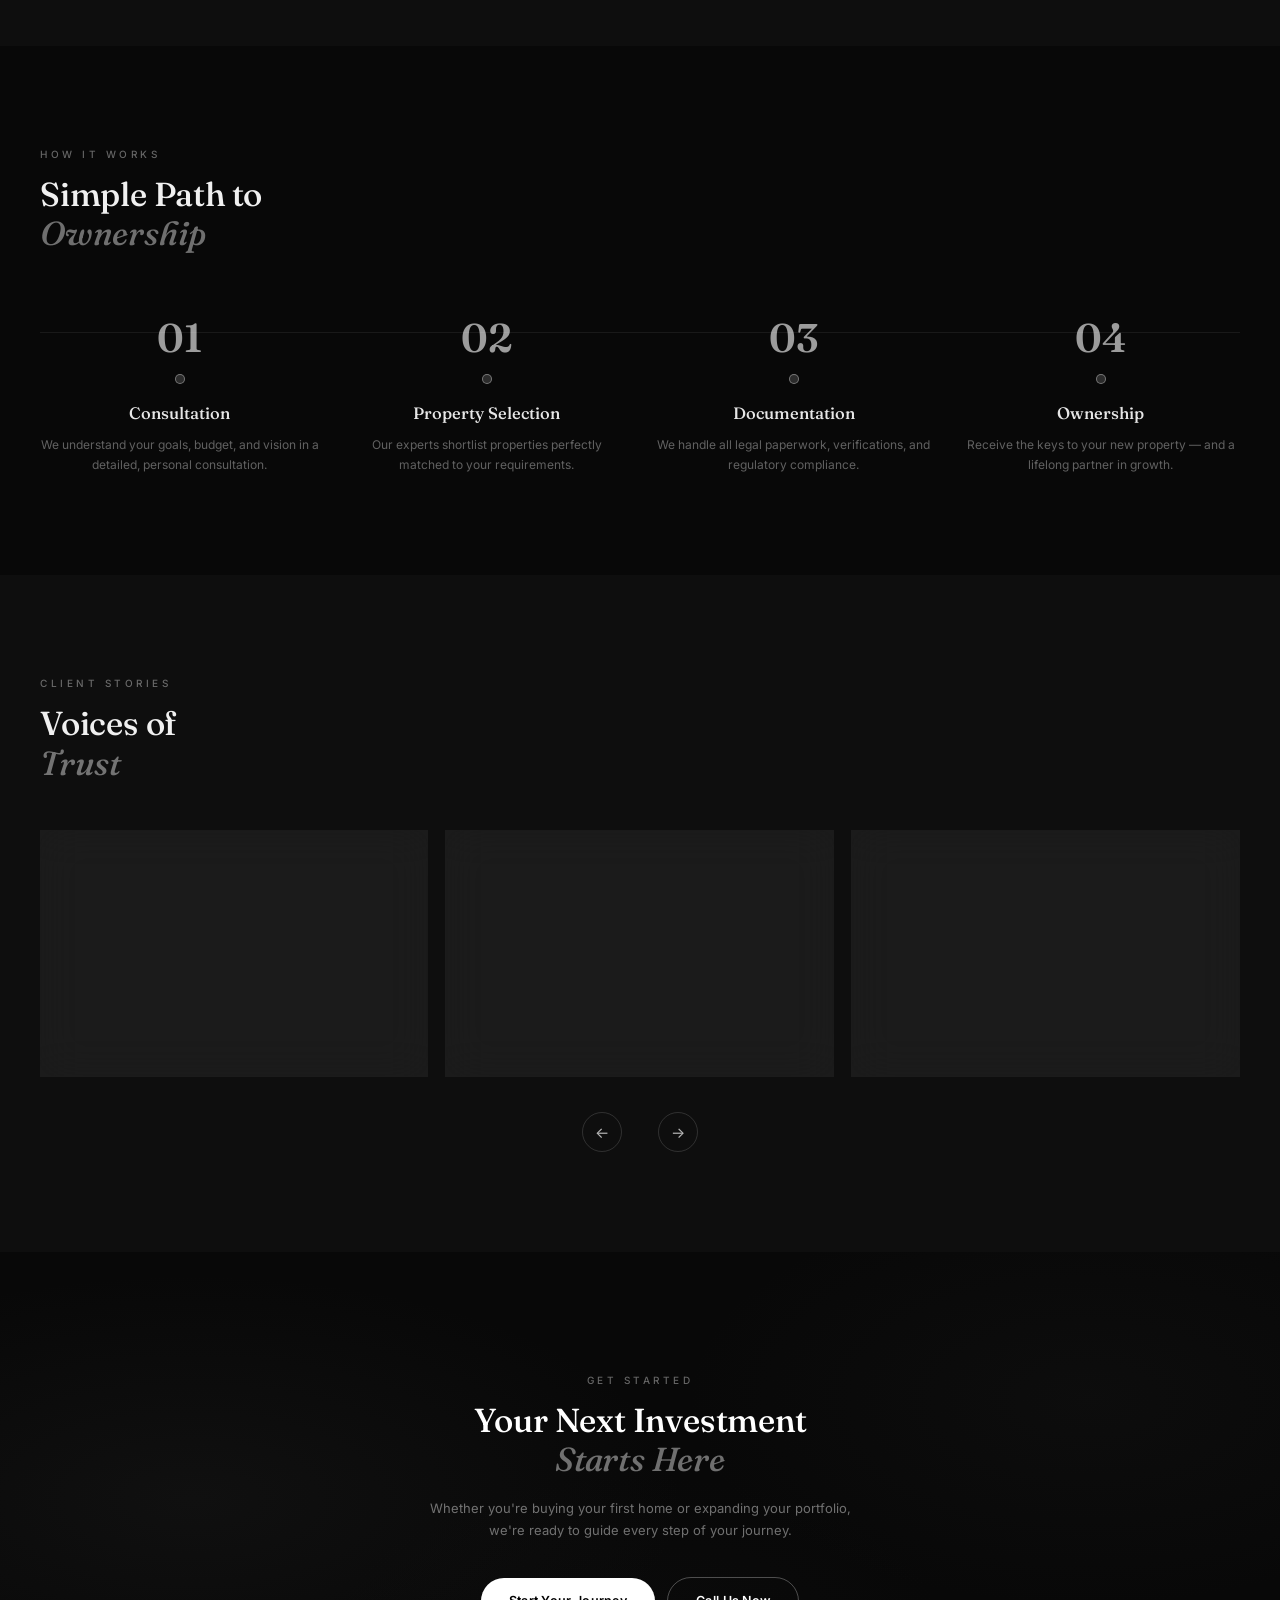
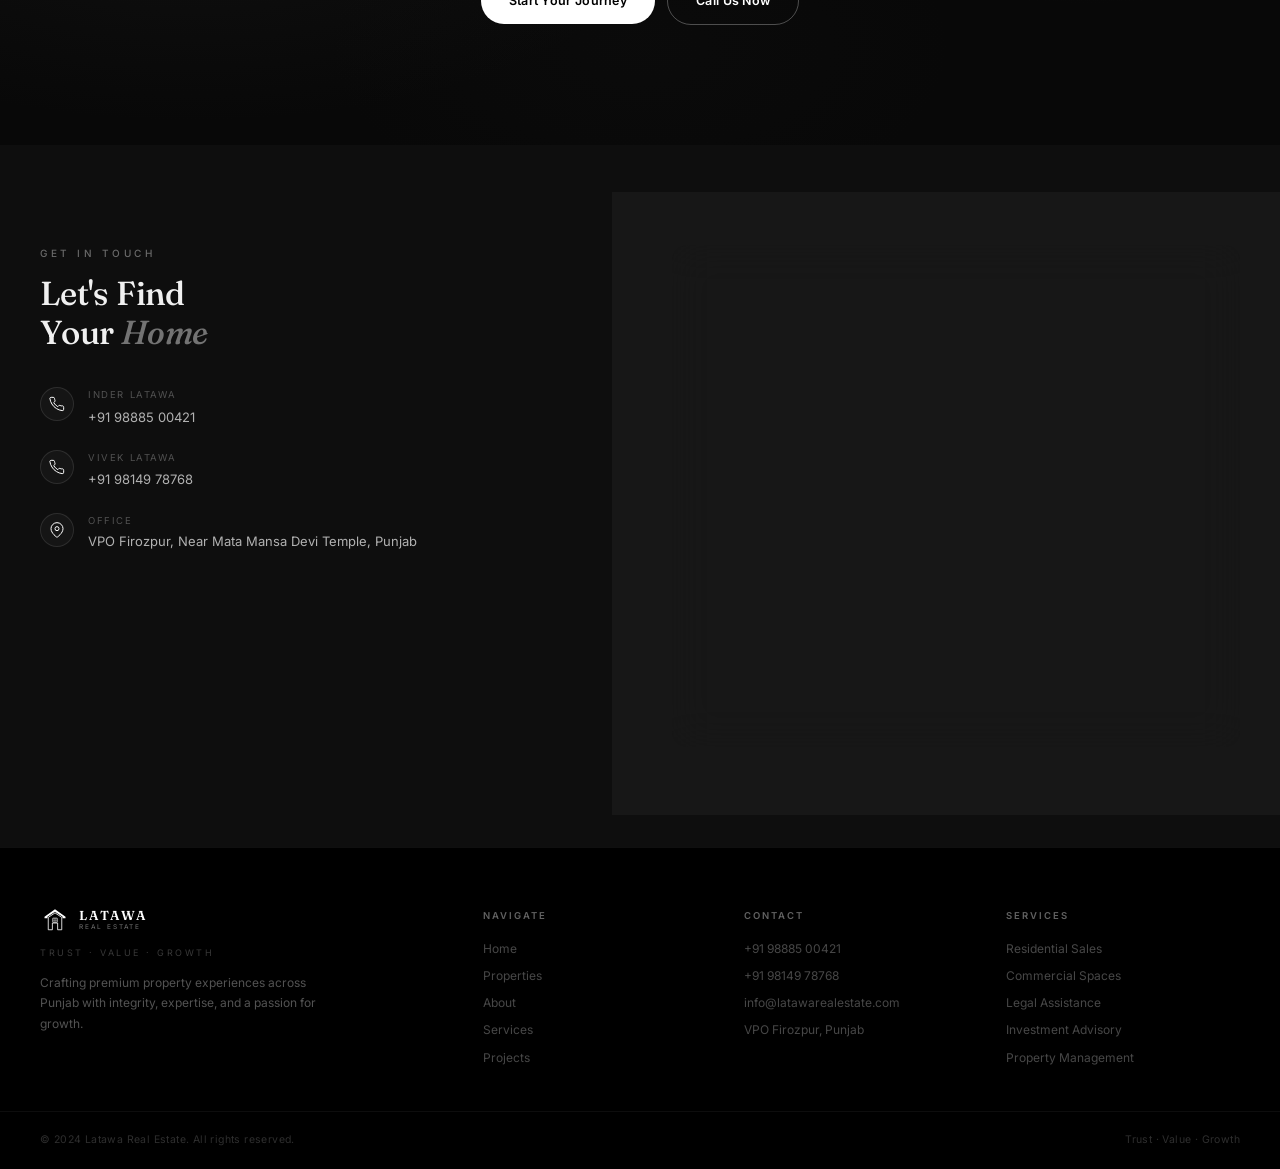
==== commit 0eb4214d: "about us page code added" ====
--- a/index.html
+++ b/index.html
@@ -55,7 +55,7 @@
       <ul class="nav-links">
         <li><a href="#hero" class="nav-link">Home</a></li>
         <li><a href="#properties" class="nav-link">Properties</a></li>
-        <li><a href="#about" class="nav-link">About</a></li>
+        <li><a href="/about-us/" class="nav-link">About</a></li>
         <li><a href="#services" class="nav-link">Services</a></li>
         <li><a href="#showcase" class="nav-link">Projects</a></li>
         <li><a href="#contact" class="nav-link contact-btn magnetic">Contact</a></li>
@@ -71,7 +71,7 @@
     <ul>
       <li><a href="#hero" class="mob-link">Home</a></li>
       <li><a href="#properties" class="mob-link">Properties</a></li>
-      <li><a href="#about" class="mob-link">About</a></li>
+      <li><a href="/about-us/" class="mob-link">About</a></li>
       <li><a href="#services" class="mob-link">Services</a></li>
       <li><a href="#showcase" class="mob-link">Projects</a></li>
       <li><a href="#contact" class="mob-link">Contact</a></li>
@@ -608,7 +608,7 @@
           <ul>
             <li><a href="#hero">Home</a></li>
             <li><a href="#properties">Properties</a></li>
-            <li><a href="#about">About</a></li>
+            <li><a href="../about-us">About</a></li>
             <li><a href="#services">Services</a></li>
             <li><a href="#showcase">Projects</a></li>
           </ul>
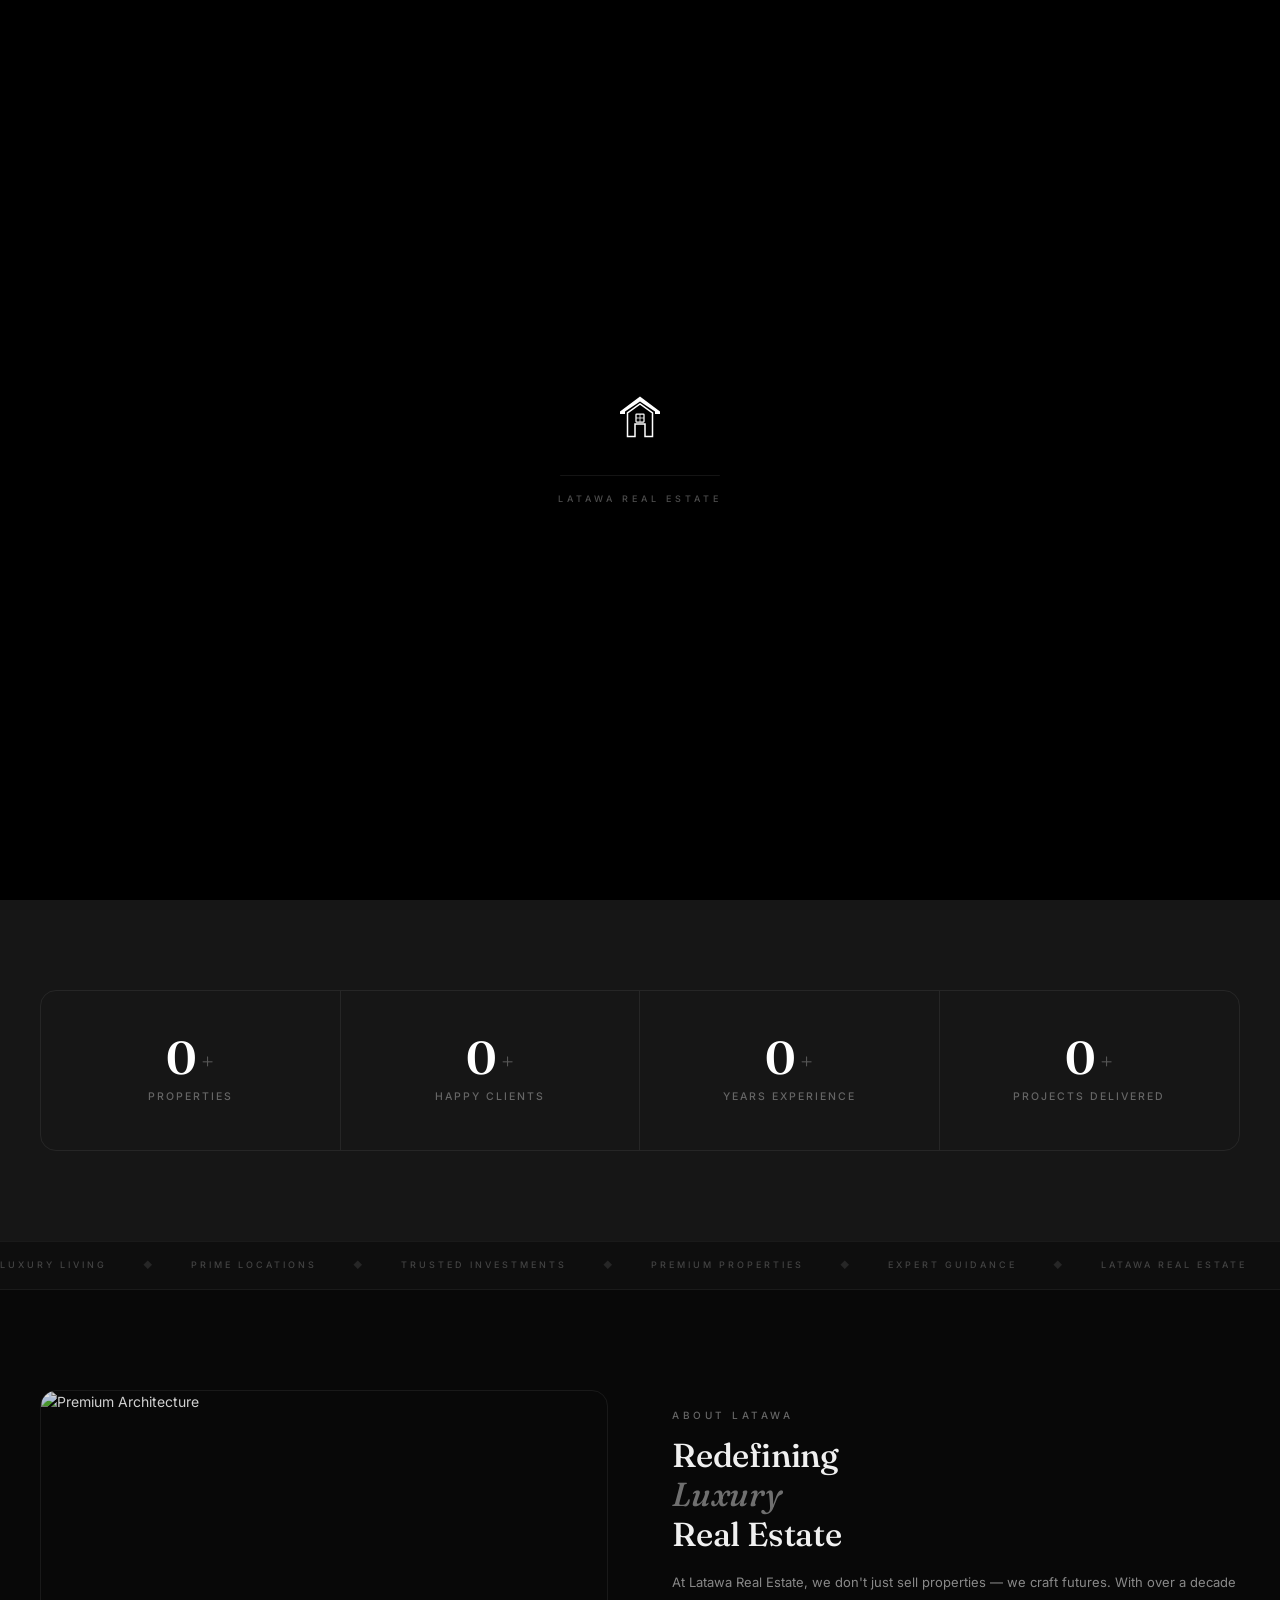
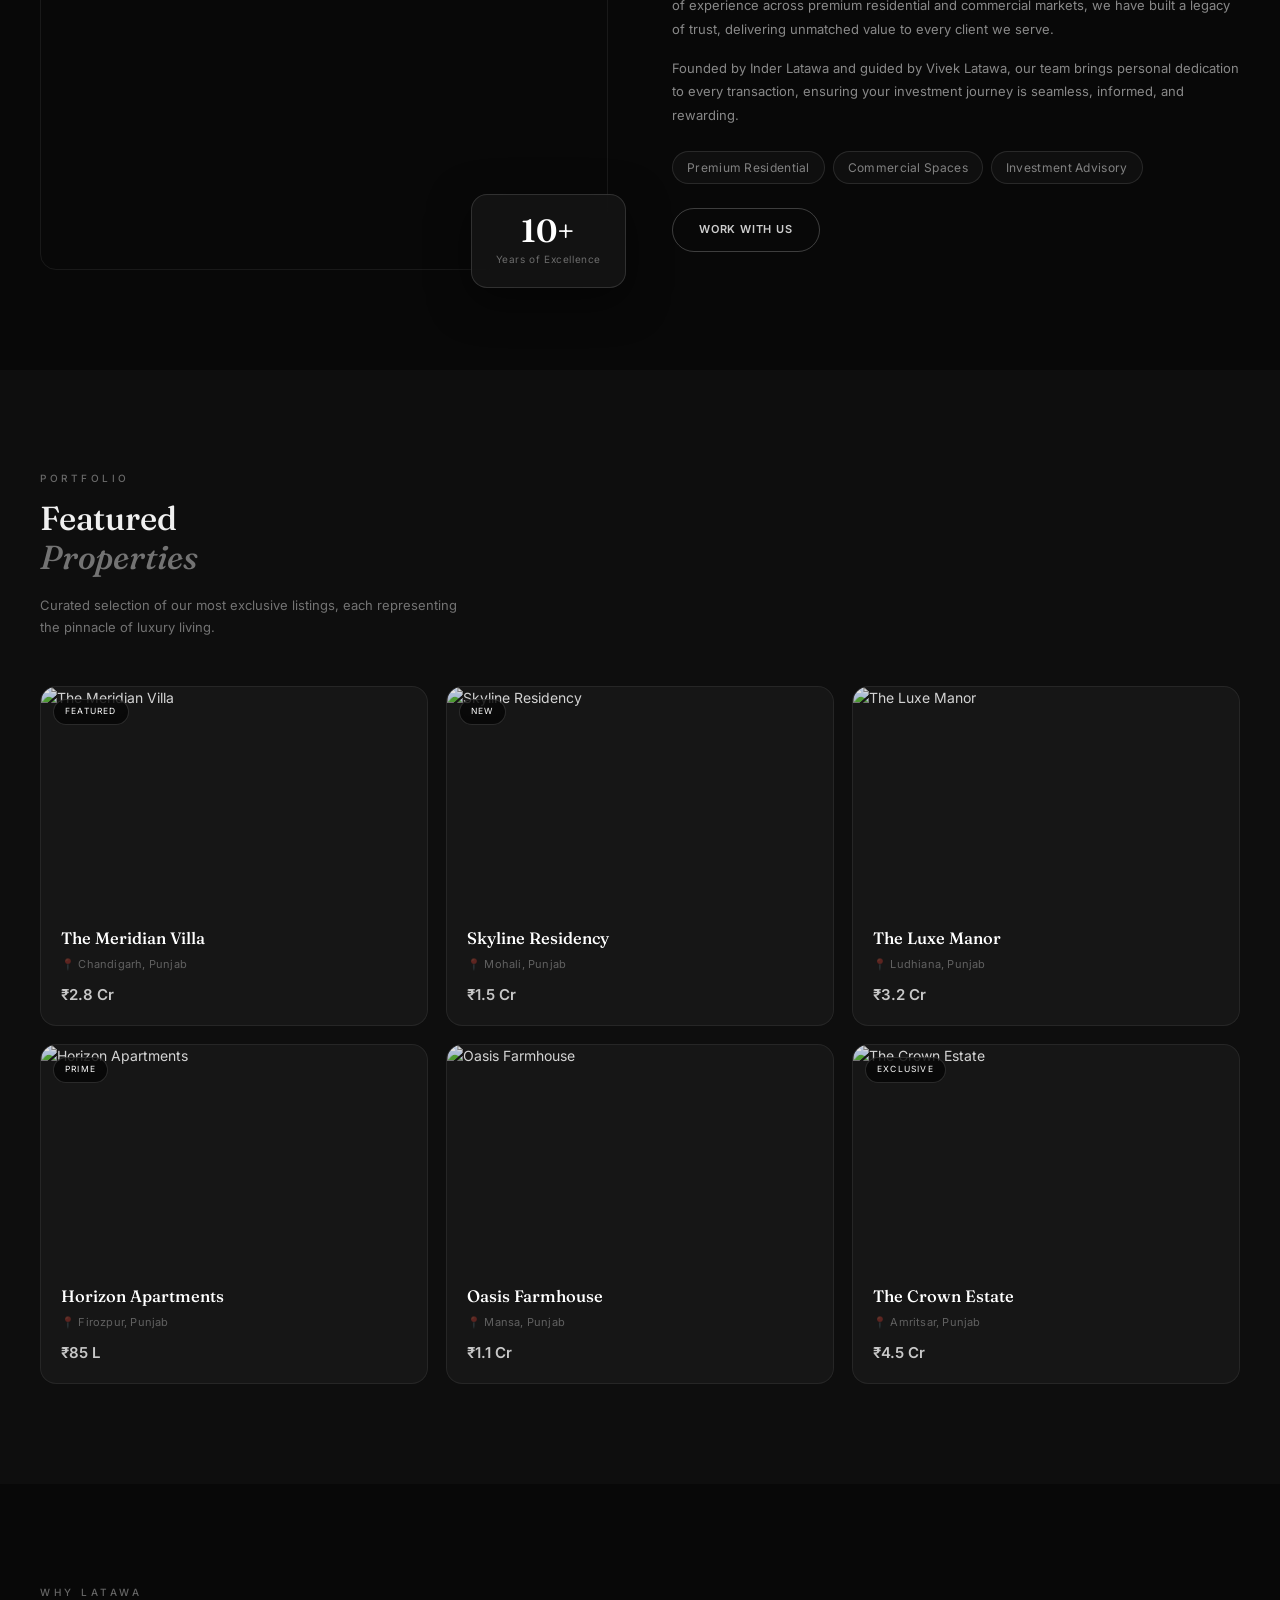
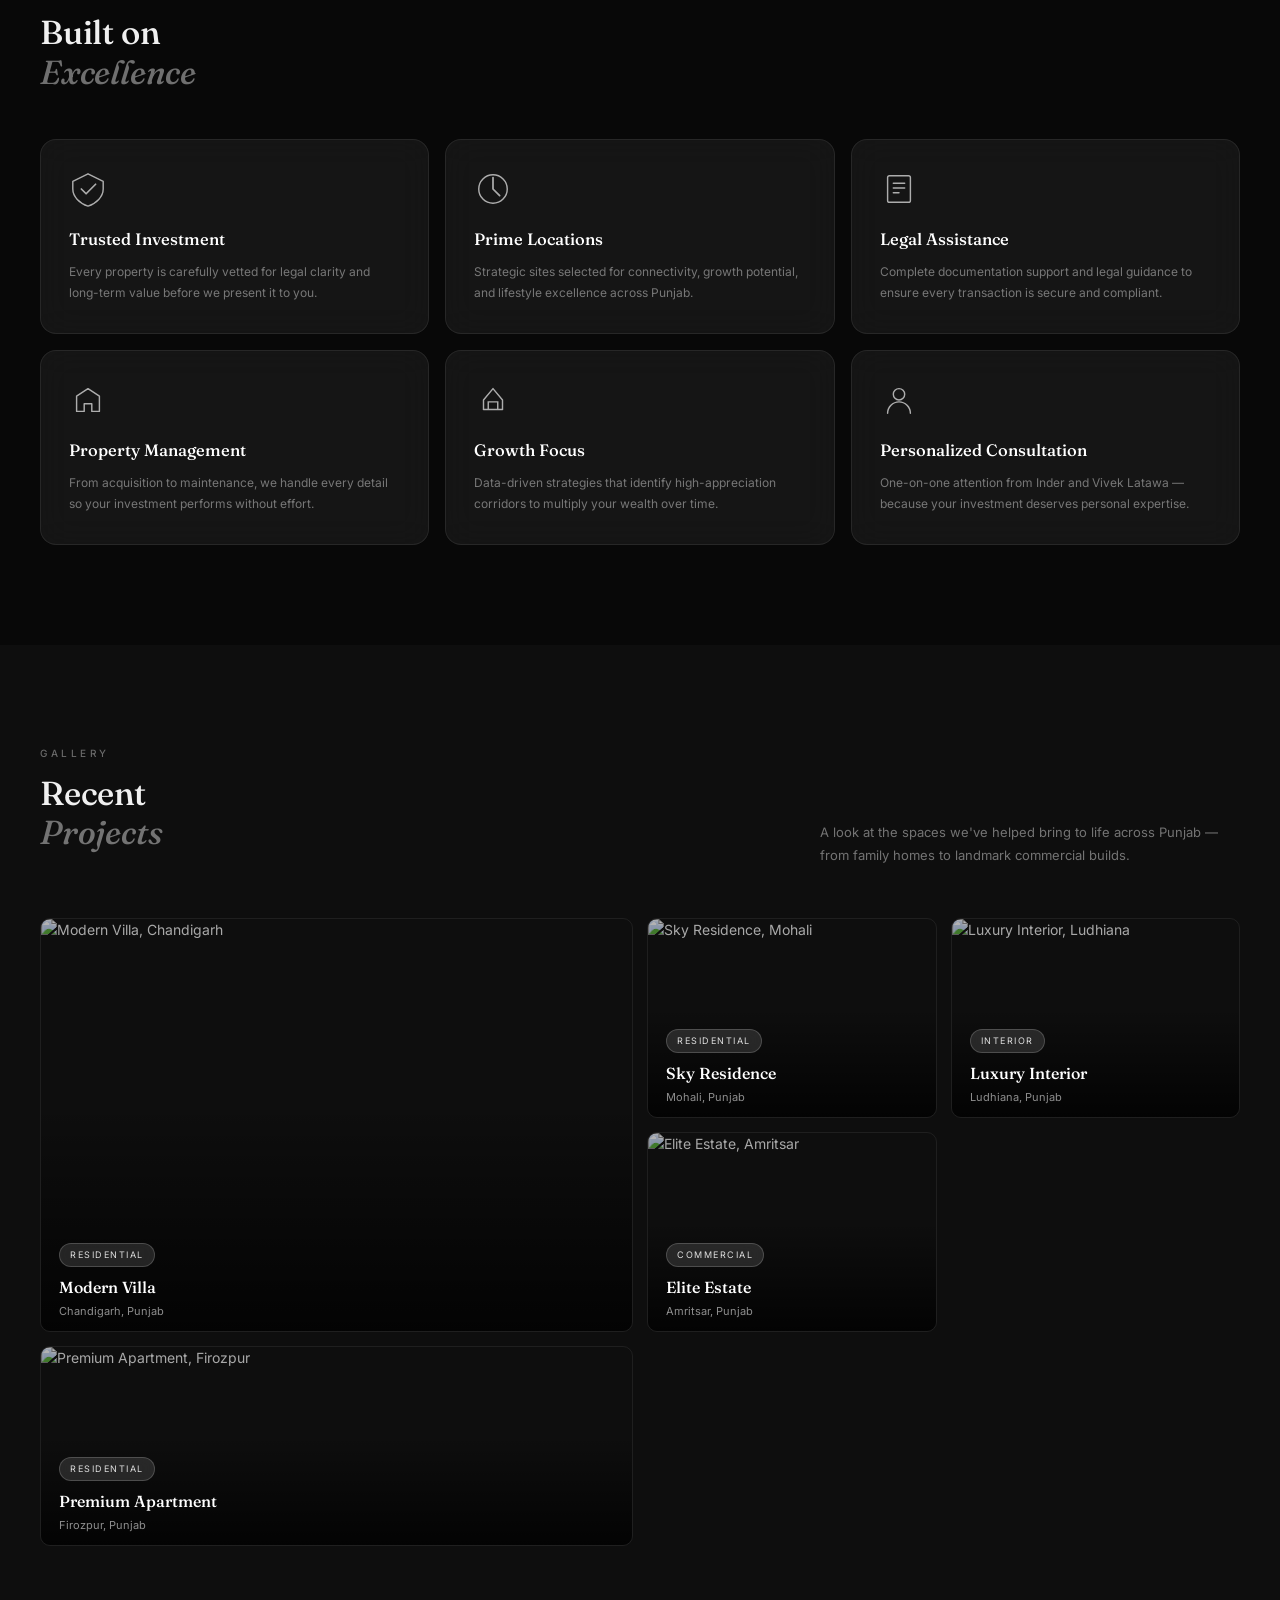
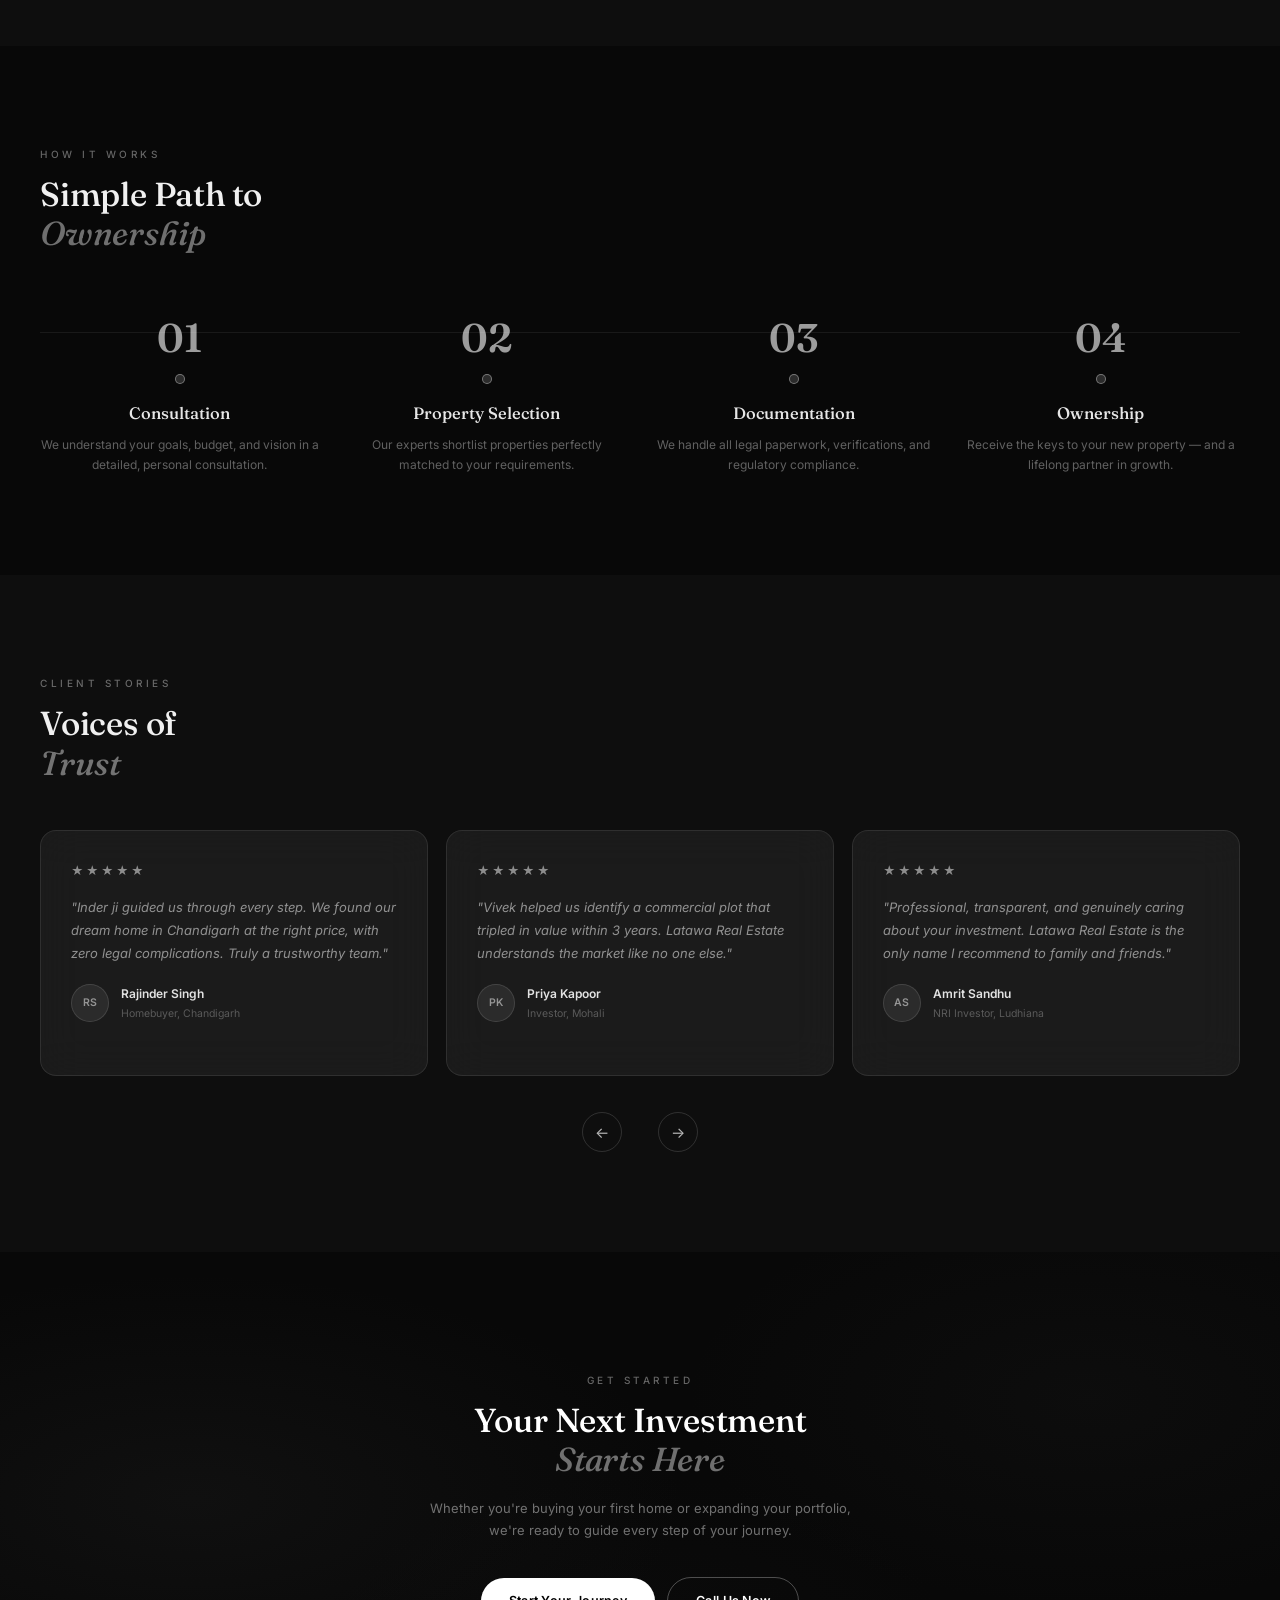
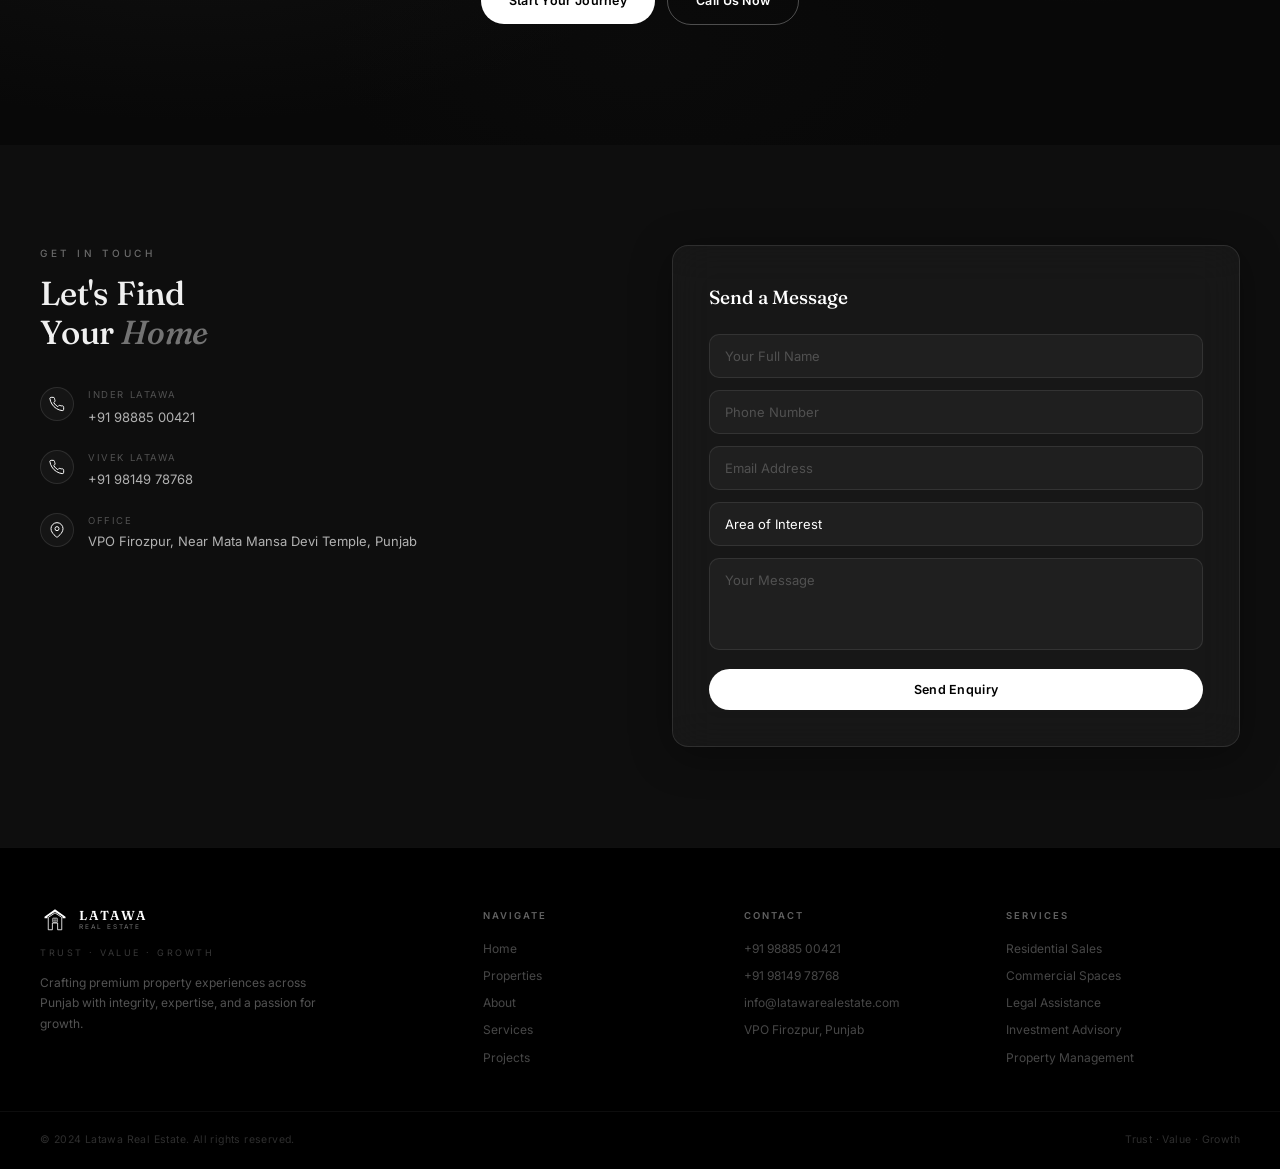
==== commit c1375e39: "Contact us page + properties + servies page is now added" ====
--- a/index.html
+++ b/index.html
@@ -39,7 +39,7 @@
   <!-- Navigation -->
   <nav class="navbar" id="navbar">
     <div class="nav-container">
-      <a href="#hero" class="nav-logo">
+      <a href="/" class="nav-logo">
         <svg viewBox="0 0 80 66" fill="none" xmlns="http://www.w3.org/2000/svg" class="logo-svg">
           <path d="M40 3 L68 23 L68 27 L60 27 L60 23 L40 10 L20 23 L20 27 L12 27 L12 23 Z" fill="white"/>
           <path d="M22 25 L22 58 L33 58 L33 40 L47 40 L47 58 L58 58 L58 25 L40 13 Z" fill="none" stroke="white" stroke-width="2.2"/>
@@ -53,12 +53,12 @@
         </div>
       </a>
       <ul class="nav-links">
-        <li><a href="#hero" class="nav-link">Home</a></li>
-        <li><a href="#properties" class="nav-link">Properties</a></li>
+        <li><a href="/" class="nav-link">Home</a></li>
+        <li><a href="/properties/" class="nav-link">Properties</a></li>
         <li><a href="/about-us/" class="nav-link">About</a></li>
-        <li><a href="#services" class="nav-link">Services</a></li>
-        <li><a href="#showcase" class="nav-link">Projects</a></li>
-        <li><a href="#contact" class="nav-link contact-btn magnetic">Contact</a></li>
+        <li><a href="/services/" class="nav-link">Services</a></li>
+        <li><a href="/projects/" class="nav-link">Projects</a></li>
+        <li><a href="/contact-us/" class="nav-link contact-btn magnetic">Contact</a></li>
       </ul>
       <button class="hamburger" id="hamburger" aria-label="Menu">
         <span></span><span></span><span></span>
@@ -69,12 +69,12 @@
   <!-- Mobile Menu -->
   <div class="mobile-menu" id="mobileMenu">
     <ul>
-      <li><a href="#hero" class="mob-link">Home</a></li>
-      <li><a href="#properties" class="mob-link">Properties</a></li>
+      <li><a href="/" class="mob-link">Home</a></li>
+      <li><a href="/properties/" class="mob-link">Properties</a></li>
       <li><a href="/about-us/" class="mob-link">About</a></li>
-      <li><a href="#services" class="mob-link">Services</a></li>
-      <li><a href="#showcase" class="mob-link">Projects</a></li>
-      <li><a href="#contact" class="mob-link">Contact</a></li>
+      <li><a href="/services/" class="mob-link">Services</a></li>
+      <li><a href="/projects/" class="mob-link">Projects</a></li>
+      <li><a href="/contact-us/" class="mob-link">Contact</a></li>
     </ul>
   </div>
 
@@ -606,11 +606,11 @@
         <div class="footer-col">
           <h4 class="footer-col-title">Navigate</h4>
           <ul>
-            <li><a href="#hero">Home</a></li>
-            <li><a href="#properties">Properties</a></li>
-            <li><a href="../about-us">About</a></li>
-            <li><a href="#services">Services</a></li>
-            <li><a href="#showcase">Projects</a></li>
+            <li><a href="/">Home</a></li>
+            <li><a href="/properties/">Properties</a></li>
+            <li><a href="/about-us/">About</a></li>
+            <li><a href="/services/">Services</a></li>
+            <li><a href="/projects/">Projects</a></li>
           </ul>
         </div>
         <div class="footer-col">
